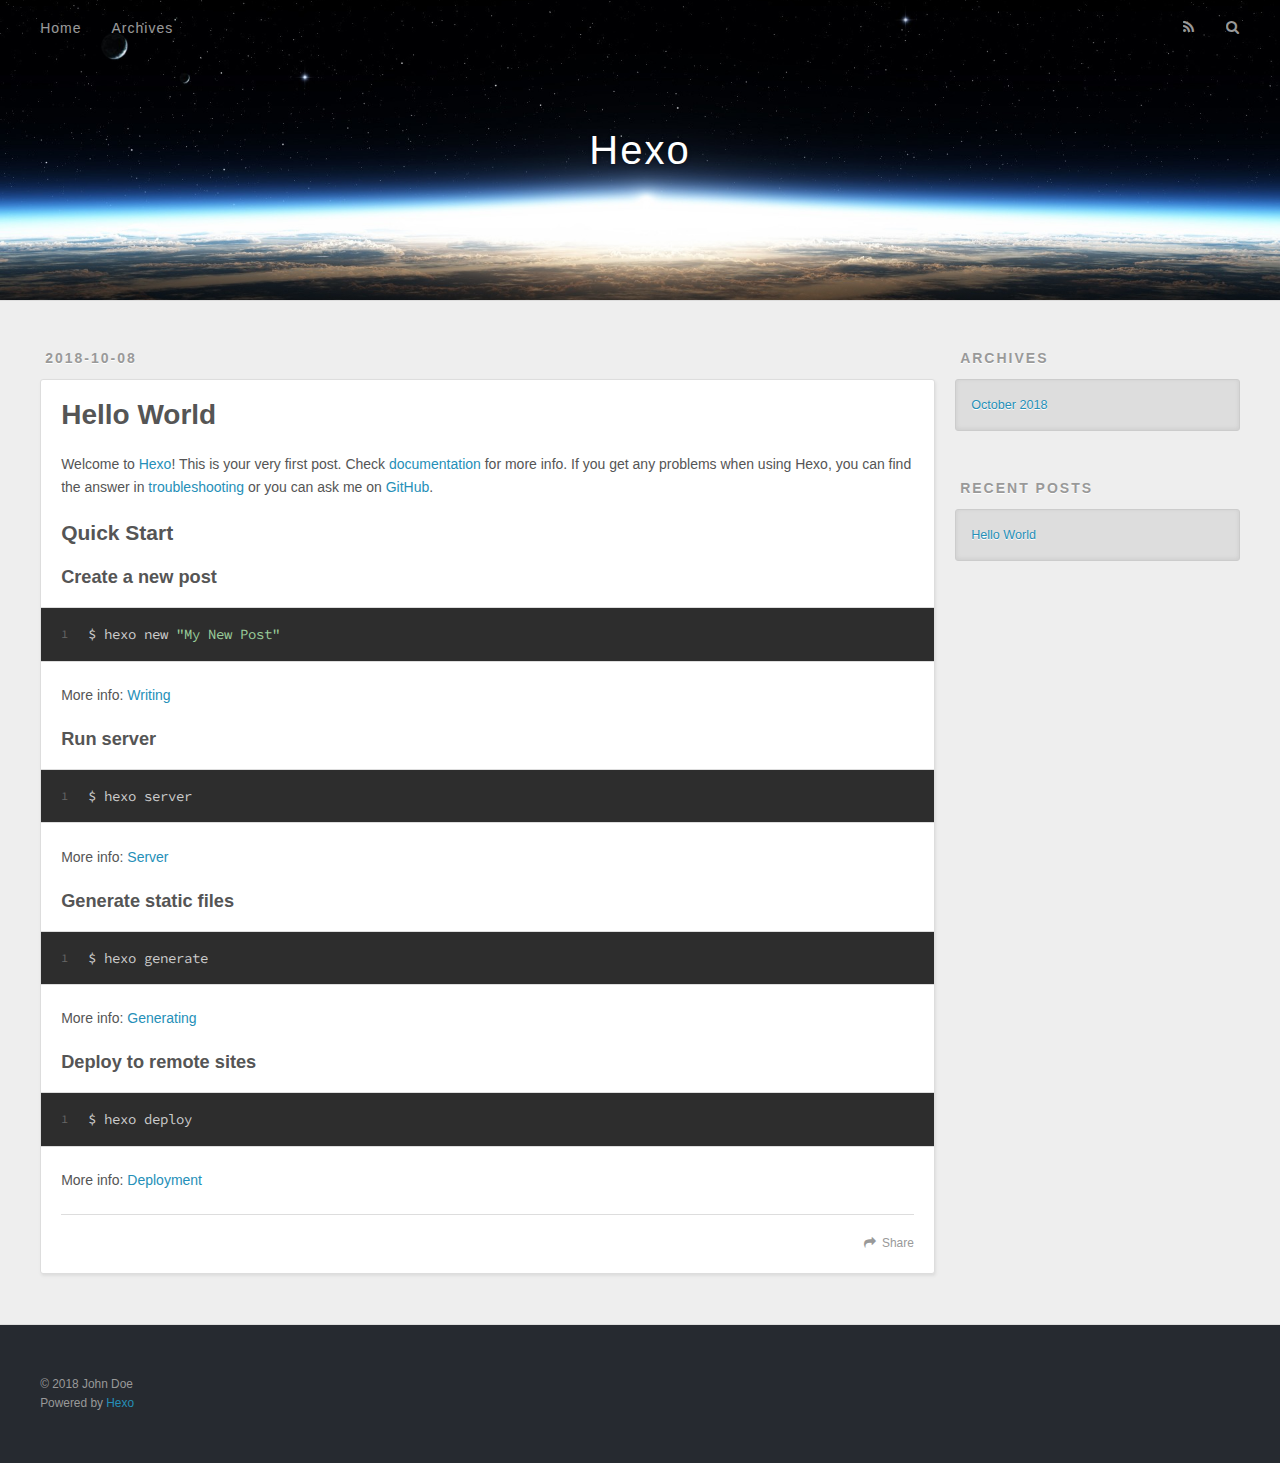
==== index.html @ 928f07ba "Site updated: 2018-10-08 16:13:42" ====
<!DOCTYPE html>
<html>
<head>
  <meta charset="utf-8">
  

  
  <title>Hexo</title>
  <meta name="viewport" content="width=device-width, initial-scale=1, maximum-scale=1">
  <meta property="og:type" content="website">
<meta property="og:title" content="Hexo">
<meta property="og:url" content="http://yoursite.com/index.html">
<meta property="og:site_name" content="Hexo">
<meta property="og:locale" content="default">
<meta name="twitter:card" content="summary">
<meta name="twitter:title" content="Hexo">
  
    <link rel="alternate" href="/atom.xml" title="Hexo" type="application/atom+xml">
  
  
    <link rel="icon" href="/favicon.png">
  
  
    <link href="//fonts.googleapis.com/css?family=Source+Code+Pro" rel="stylesheet" type="text/css">
  
  <link rel="stylesheet" href="/css/style.css">
</head>

<body>
  <div id="container">
    <div id="wrap">
      <header id="header">
  <div id="banner"></div>
  <div id="header-outer" class="outer">
    <div id="header-title" class="inner">
      <h1 id="logo-wrap">
        <a href="/" id="logo">Hexo</a>
      </h1>
      
    </div>
    <div id="header-inner" class="inner">
      <nav id="main-nav">
        <a id="main-nav-toggle" class="nav-icon"></a>
        
          <a class="main-nav-link" href="/">Home</a>
        
          <a class="main-nav-link" href="/archives">Archives</a>
        
      </nav>
      <nav id="sub-nav">
        
          <a id="nav-rss-link" class="nav-icon" href="/atom.xml" title="RSS Feed"></a>
        
        <a id="nav-search-btn" class="nav-icon" title="Search"></a>
      </nav>
      <div id="search-form-wrap">
        <form action="//google.com/search" method="get" accept-charset="UTF-8" class="search-form"><input type="search" name="q" class="search-form-input" placeholder="Search"><button type="submit" class="search-form-submit">&#xF002;</button><input type="hidden" name="sitesearch" value="http://yoursite.com"></form>
      </div>
    </div>
  </div>
</header>
      <div class="outer">
        <section id="main">
  
    <article id="post-hello-world" class="article article-type-post" itemscope itemprop="blogPost">
  <div class="article-meta">
    <a href="/2018/10/08/hello-world/" class="article-date">
  <time datetime="2018-10-08T07:54:54.000Z" itemprop="datePublished">2018-10-08</time>
</a>
    
  </div>
  <div class="article-inner">
    
    
      <header class="article-header">
        
  
    <h1 itemprop="name">
      <a class="article-title" href="/2018/10/08/hello-world/">Hello World</a>
    </h1>
  

      </header>
    
    <div class="article-entry" itemprop="articleBody">
      
        <p>Welcome to <a href="https://hexo.io/" target="_blank" rel="noopener">Hexo</a>! This is your very first post. Check <a href="https://hexo.io/docs/" target="_blank" rel="noopener">documentation</a> for more info. If you get any problems when using Hexo, you can find the answer in <a href="https://hexo.io/docs/troubleshooting.html" target="_blank" rel="noopener">troubleshooting</a> or you can ask me on <a href="https://github.com/hexojs/hexo/issues" target="_blank" rel="noopener">GitHub</a>.</p>
<h2 id="Quick-Start"><a href="#Quick-Start" class="headerlink" title="Quick Start"></a>Quick Start</h2><h3 id="Create-a-new-post"><a href="#Create-a-new-post" class="headerlink" title="Create a new post"></a>Create a new post</h3><figure class="highlight bash"><table><tr><td class="gutter"><pre><span class="line">1</span><br></pre></td><td class="code"><pre><span class="line">$ hexo new <span class="string">"My New Post"</span></span><br></pre></td></tr></table></figure>
<p>More info: <a href="https://hexo.io/docs/writing.html" target="_blank" rel="noopener">Writing</a></p>
<h3 id="Run-server"><a href="#Run-server" class="headerlink" title="Run server"></a>Run server</h3><figure class="highlight bash"><table><tr><td class="gutter"><pre><span class="line">1</span><br></pre></td><td class="code"><pre><span class="line">$ hexo server</span><br></pre></td></tr></table></figure>
<p>More info: <a href="https://hexo.io/docs/server.html" target="_blank" rel="noopener">Server</a></p>
<h3 id="Generate-static-files"><a href="#Generate-static-files" class="headerlink" title="Generate static files"></a>Generate static files</h3><figure class="highlight bash"><table><tr><td class="gutter"><pre><span class="line">1</span><br></pre></td><td class="code"><pre><span class="line">$ hexo generate</span><br></pre></td></tr></table></figure>
<p>More info: <a href="https://hexo.io/docs/generating.html" target="_blank" rel="noopener">Generating</a></p>
<h3 id="Deploy-to-remote-sites"><a href="#Deploy-to-remote-sites" class="headerlink" title="Deploy to remote sites"></a>Deploy to remote sites</h3><figure class="highlight bash"><table><tr><td class="gutter"><pre><span class="line">1</span><br></pre></td><td class="code"><pre><span class="line">$ hexo deploy</span><br></pre></td></tr></table></figure>
<p>More info: <a href="https://hexo.io/docs/deployment.html" target="_blank" rel="noopener">Deployment</a></p>

      
    </div>
    <footer class="article-footer">
      <a data-url="http://yoursite.com/2018/10/08/hello-world/" data-id="cjn00e5ng0000mus6vqtiyqwk" class="article-share-link">Share</a>
      
      
    </footer>
  </div>
  
</article>


  


</section>
        
          <aside id="sidebar">
  
    

  
    

  
    
  
    
  <div class="widget-wrap">
    <h3 class="widget-title">Archives</h3>
    <div class="widget">
      <ul class="archive-list"><li class="archive-list-item"><a class="archive-list-link" href="/archives/2018/10/">October 2018</a></li></ul>
    </div>
  </div>


  
    
  <div class="widget-wrap">
    <h3 class="widget-title">Recent Posts</h3>
    <div class="widget">
      <ul>
        
          <li>
            <a href="/2018/10/08/hello-world/">Hello World</a>
          </li>
        
      </ul>
    </div>
  </div>

  
</aside>
        
      </div>
      <footer id="footer">
  
  <div class="outer">
    <div id="footer-info" class="inner">
      &copy; 2018 John Doe<br>
      Powered by <a href="http://hexo.io/" target="_blank">Hexo</a>
    </div>
  </div>
</footer>
    </div>
    <nav id="mobile-nav">
  
    <a href="/" class="mobile-nav-link">Home</a>
  
    <a href="/archives" class="mobile-nav-link">Archives</a>
  
</nav>
    

<script src="//ajax.googleapis.com/ajax/libs/jquery/2.0.3/jquery.min.js"></script>


  <link rel="stylesheet" href="/fancybox/jquery.fancybox.css">
  <script src="/fancybox/jquery.fancybox.pack.js"></script>


<script src="/js/script.js"></script>



  </div>
</body>
</html>
---- css/style.css ----
body {
  width: 100%;
}
body:before,
body:after {
  content: "";
  display: table;
}
body:after {
  clear: both;
}
html,
body,
div,
span,
applet,
object,
iframe,
h1,
h2,
h3,
h4,
h5,
h6,
p,
blockquote,
pre,
a,
abbr,
acronym,
address,
big,
cite,
code,
del,
dfn,
em,
img,
ins,
kbd,
q,
s,
samp,
small,
strike,
strong,
sub,
sup,
tt,
var,
dl,
dt,
dd,
ol,
ul,
li,
fieldset,
form,
label,
legend,
table,
caption,
tbody,
tfoot,
thead,
tr,
th,
td {
  margin: 0;
  padding: 0;
  border: 0;
  outline: 0;
  font-weight: inherit;
  font-style: inherit;
  font-family: inherit;
  font-size: 100%;
  vertical-align: baseline;
}
body {
  line-height: 1;
  color: #000;
  background: #fff;
}
ol,
ul {
  list-style: none;
}
table {
  border-collapse: separate;
  border-spacing: 0;
  vertical-align: middle;
}
caption,
th,
td {
  text-align: left;
  font-weight: normal;
  vertical-align: middle;
}
a img {
  border: none;
}
input,
button {
  margin: 0;
  padding: 0;
}
input::-moz-focus-inner,
button::-moz-focus-inner {
  border: 0;
  padding: 0;
}
@font-face {
  font-family: FontAwesome;
  font-style: normal;
  font-weight: normal;
  src: url("fonts/fontawesome-webfont.eot?v=#4.0.3");
  src: url("fonts/fontawesome-webfont.eot?#iefix&v=#4.0.3") format("embedded-opentype"), url("fonts/fontawesome-webfont.woff?v=#4.0.3") format("woff"), url("fonts/fontawesome-webfont.ttf?v=#4.0.3") format("truetype"), url("fonts/fontawesome-webfont.svg#fontawesomeregular?v=#4.0.3") format("svg");
}
html,
body,
#container {
  height: 100%;
}
body {
  background: #eee;
  font: 14px -apple-system, BlinkMacSystemFont, "Segoe UI", "Roboto", "Oxygen", "Ubuntu", "Cantarell", "Fira Sans", "Droid Sans", "Helvetica Neue", sans-serif;
  -webkit-text-size-adjust: 100%;
}
.outer {
  max-width: 1220px;
  margin: 0 auto;
  padding: 0 20px;
}
.outer:before,
.outer:after {
  content: "";
  display: table;
}
.outer:after {
  clear: both;
}
.inner {
  display: inline;
  float: left;
  width: 98.33333333333333%;
  margin: 0 0.833333333333333%;
}
.left,
.alignleft {
  float: left;
}
.right,
.alignright {
  float: right;
}
.clear {
  clear: both;
}
#container {
  position: relative;
}
.mobile-nav-on {
  overflow: hidden;
}
#wrap {
  height: 100%;
  width: 100%;
  position: absolute;
  top: 0;
  left: 0;
  -webkit-transition: 0.2s ease-out;
  -moz-transition: 0.2s ease-out;
  -ms-transition: 0.2s ease-out;
  transition: 0.2s ease-out;
  z-index: 1;
  background: #eee;
}
.mobile-nav-on #wrap {
  left: 280px;
}
@media screen and (min-width: 768px) {
  #main {
    display: inline;
    float: left;
    width: 73.33333333333333%;
    margin: 0 0.833333333333333%;
  }
}
.article-date,
.article-category-link,
.archive-year,
.widget-title {
  text-decoration: none;
  text-transform: uppercase;
  letter-spacing: 2px;
  color: #999;
  margin-bottom: 1em;
  margin-left: 5px;
  line-height: 1em;
  text-shadow: 0 1px #fff;
  font-weight: bold;
}
.article-inner,
.archive-article-inner {
  background: #fff;
  -webkit-box-shadow: 1px 2px 3px #ddd;
  box-shadow: 1px 2px 3px #ddd;
  border: 1px solid #ddd;
  border-radius: 3px;
}
.article-entry h1,
.widget h1 {
  font-size: 2em;
}
.article-entry h2,
.widget h2 {
  font-size: 1.5em;
}
.article-entry h3,
.widget h3 {
  font-size: 1.3em;
}
.article-entry h4,
.widget h4 {
  font-size: 1.2em;
}
.article-entry h5,
.widget h5 {
  font-size: 1em;
}
.article-entry h6,
.widget h6 {
  font-size: 1em;
  color: #999;
}
.article-entry hr,
.widget hr {
  border: 1px dashed #ddd;
}
.article-entry strong,
.widget strong {
  font-weight: bold;
}
.article-entry em,
.widget em,
.article-entry cite,
.widget cite {
  font-style: italic;
}
.article-entry sup,
.widget sup,
.article-entry sub,
.widget sub {
  font-size: 0.75em;
  line-height: 0;
  position: relative;
  vertical-align: baseline;
}
.article-entry sup,
.widget sup {
  top: -0.5em;
}
.article-entry sub,
.widget sub {
  bottom: -0.2em;
}
.article-entry small,
.widget small {
  font-size: 0.85em;
}
.article-entry acronym,
.widget acronym,
.article-entry abbr,
.widget abbr {
  border-bottom: 1px dotted;
}
.article-entry ul,
.widget ul,
.article-entry ol,
.widget ol,
.article-entry dl,
.widget dl {
  margin: 0 20px;
  line-height: 1.6em;
}
.article-entry ul ul,
.widget ul ul,
.article-entry ol ul,
.widget ol ul,
.article-entry ul ol,
.widget ul ol,
.article-entry ol ol,
.widget ol ol {
  margin-top: 0;
  margin-bottom: 0;
}
.article-entry ul,
.widget ul {
  list-style: disc;
}
.article-entry ol,
.widget ol {
  list-style: decimal;
}
.article-entry dt,
.widget dt {
  font-weight: bold;
}
#header {
  height: 300px;
  position: relative;
  border-bottom: 1px solid #ddd;
}
#header:before,
#header:after {
  content: "";
  position: absolute;
  left: 0;
  right: 0;
  height: 40px;
}
#header:before {
  top: 0;
  background: -webkit-linear-gradient(rgba(0,0,0,0.2), transparent);
  background: -moz-linear-gradient(rgba(0,0,0,0.2), transparent);
  background: -ms-linear-gradient(rgba(0,0,0,0.2), transparent);
  background: linear-gradient(rgba(0,0,0,0.2), transparent);
}
#header:after {
  bottom: 0;
  background: -webkit-linear-gradient(transparent, rgba(0,0,0,0.2));
  background: -moz-linear-gradient(transparent, rgba(0,0,0,0.2));
  background: -ms-linear-gradient(transparent, rgba(0,0,0,0.2));
  background: linear-gradient(transparent, rgba(0,0,0,0.2));
}
#header-outer {
  height: 100%;
  position: relative;
}
#header-inner {
  position: relative;
  overflow: hidden;
}
#banner {
  position: absolute;
  top: 0;
  left: 0;
  width: 100%;
  height: 100%;
  background: url("images/banner.jpg") center #000;
  -webkit-background-size: cover;
  -moz-background-size: cover;
  background-size: cover;
  z-index: -1;
}
#header-title {
  text-align: center;
  height: 40px;
  position: absolute;
  top: 50%;
  left: 0;
  margin-top: -20px;
}
#logo,
#subtitle {
  text-decoration: none;
  color: #fff;
  font-weight: 300;
  text-shadow: 0 1px 4px rgba(0,0,0,0.3);
}
#logo {
  font-size: 40px;
  line-height: 40px;
  letter-spacing: 2px;
}
#subtitle {
  font-size: 16px;
  line-height: 16px;
  letter-spacing: 1px;
}
#subtitle-wrap {
  margin-top: 16px;
}
#main-nav {
  float: left;
  margin-left: -15px;
}
.nav-icon,
.main-nav-link {
  float: left;
  color: #fff;
  opacity: 0.6;
  text-decoration: none;
  text-shadow: 0 1px rgba(0,0,0,0.2);
  -webkit-transition: opacity 0.2s;
  -moz-transition: opacity 0.2s;
  -ms-transition: opacity 0.2s;
  transition: opacity 0.2s;
  display: block;
  padding: 20px 15px;
}
.nav-icon:hover,
.main-nav-link:hover {
  opacity: 1;
}
.nav-icon {
  font-family: FontAwesome;
  text-align: center;
  font-size: 14px;
  width: 14px;
  height: 14px;
  padding: 20px 15px;
  position: relative;
  cursor: pointer;
}
.main-nav-link {
  font-weight: 300;
  letter-spacing: 1px;
}
@media screen and (max-width: 479px) {
  .main-nav-link {
    display: none;
  }
}
#main-nav-toggle {
  display: none;
}
#main-nav-toggle:before {
  content: "\f0c9";
}
@media screen and (max-width: 479px) {
  #main-nav-toggle {
    display: block;
  }
}
#sub-nav {
  float: right;
  margin-right: -15px;
}
#nav-rss-link:before {
  content: "\f09e";
}
#nav-search-btn:before {
  content: "\f002";
}
#search-form-wrap {
  position: absolute;
  top: 15px;
  width: 150px;
  height: 30px;
  right: -150px;
  opacity: 0;
  -webkit-transition: 0.2s ease-out;
  -moz-transition: 0.2s ease-out;
  -ms-transition: 0.2s ease-out;
  transition: 0.2s ease-out;
}
#search-form-wrap.on {
  opacity: 1;
  right: 0;
}
@media screen and (max-width: 479px) {
  #search-form-wrap {
    width: 100%;
    right: -100%;
  }
}
.search-form {
  position: absolute;
  top: 0;
  left: 0;
  right: 0;
  background: #fff;
  padding: 5px 15px;
  border-radius: 15px;
  -webkit-box-shadow: 0 0 10px rgba(0,0,0,0.3);
  box-shadow: 0 0 10px rgba(0,0,0,0.3);
}
.search-form-input {
  border: none;
  background: none;
  color: #555;
  width: 100%;
  font: 13px -apple-system, BlinkMacSystemFont, "Segoe UI", "Roboto", "Oxygen", "Ubuntu", "Cantarell", "Fira Sans", "Droid Sans", "Helvetica Neue", sans-serif;
  outline: none;
}
.search-form-input::-webkit-search-results-decoration,
.search-form-input::-webkit-search-cancel-button {
  -webkit-appearance: none;
}
.search-form-submit {
  position: absolute;
  top: 50%;
  right: 10px;
  margin-top: -7px;
  font: 13px FontAwesome;
  border: none;
  background: none;
  color: #bbb;
  cursor: pointer;
}
.search-form-submit:hover,
.search-form-submit:focus {
  color: #777;
}
.article {
  margin: 50px 0;
}
.article-inner {
  overflow: hidden;
}
.article-meta:before,
.article-meta:after {
  content: "";
  display: table;
}
.article-meta:after {
  clear: both;
}
.article-date {
  float: left;
}
.article-category {
  float: left;
  line-height: 1em;
  color: #ccc;
  text-shadow: 0 1px #fff;
  margin-left: 8px;
}
.article-category:before {
  content: "\2022";
}
.article-category-link {
  margin: 0 12px 1em;
}
.article-header {
  padding: 20px 20px 0;
}
.article-title {
  text-decoration: none;
  font-size: 2em;
  font-weight: bold;
  color: #555;
  line-height: 1.1em;
  -webkit-transition: color 0.2s;
  -moz-transition: color 0.2s;
  -ms-transition: color 0.2s;
  transition: color 0.2s;
}
a.article-title:hover {
  color: #258fb8;
}
.article-entry {
  color: #555;
  padding: 0 20px;
}
.article-entry:before,
.article-entry:after {
  content: "";
  display: table;
}
.article-entry:after {
  clear: both;
}
.article-entry p,
.article-entry table {
  line-height: 1.6em;
  margin: 1.6em 0;
}
.article-entry h1,
.article-entry h2,
.article-entry h3,
.article-entry h4,
.article-entry h5,
.article-entry h6 {
  font-weight: bold;
}
.article-entry h1,
.article-entry h2,
.article-entry h3,
.article-entry h4,
.article-entry h5,
.article-entry h6 {
  line-height: 1.1em;
  margin: 1.1em 0;
}
.article-entry a {
  color: #258fb8;
  text-decoration: none;
}
.article-entry a:hover {
  text-decoration: underline;
}
.article-entry ul,
.article-entry ol,
.article-entry dl {
  margin-top: 1.6em;
  margin-bottom: 1.6em;
}
.article-entry img,
.article-entry video {
  max-width: 100%;
  height: auto;
  display: block;
  margin: auto;
}
.article-entry iframe {
  border: none;
}
.article-entry table {
  width: 100%;
  border-collapse: collapse;
  border-spacing: 0;
}
.article-entry th {
  font-weight: bold;
  border-bottom: 3px solid #ddd;
  padding-bottom: 0.5em;
}
.article-entry td {
  border-bottom: 1px solid #ddd;
  padding: 10px 0;
}
.article-entry blockquote {
  font-family: Georgia, "Times New Roman", serif;
  font-size: 1.4em;
  margin: 1.6em 20px;
  text-align: center;
}
.article-entry blockquote footer {
  font-size: 14px;
  margin: 1.6em 0;
  font-family: -apple-system, BlinkMacSystemFont, "Segoe UI", "Roboto", "Oxygen", "Ubuntu", "Cantarell", "Fira Sans", "Droid Sans", "Helvetica Neue", sans-serif;
}
.article-entry blockquote footer cite:before {
  content: "—";
  padding: 0 0.5em;
}
.article-entry .pullquote {
  text-align: left;
  width: 45%;
  margin: 0;
}
.article-entry .pullquote.left {
  margin-left: 0.5em;
  margin-right: 1em;
}
.article-entry .pullquote.right {
  margin-right: 0.5em;
  margin-left: 1em;
}
.article-entry .caption {
  color: #999;
  display: block;
  font-size: 0.9em;
  margin-top: 0.5em;
  position: relative;
  text-align: center;
}
.article-entry .video-container {
  position: relative;
  padding-top: 56.25%;
  height: 0;
  overflow: hidden;
}
.article-entry .video-container iframe,
.article-entry .video-container object,
.article-entry .video-container embed {
  position: absolute;
  top: 0;
  left: 0;
  width: 100%;
  height: 100%;
  margin-top: 0;
}
.article-more-link a {
  display: inline-block;
  line-height: 1em;
  padding: 6px 15px;
  border-radius: 15px;
  background: #eee;
  color: #999;
  text-shadow: 0 1px #fff;
  text-decoration: none;
}
.article-more-link a:hover {
  background: #258fb8;
  color: #fff;
  text-decoration: none;
  text-shadow: 0 1px #1e7293;
}
.article-footer {
  font-size: 0.85em;
  line-height: 1.6em;
  border-top: 1px solid #ddd;
  padding-top: 1.6em;
  margin: 0 20px 20px;
}
.article-footer:before,
.article-footer:after {
  content: "";
  display: table;
}
.article-footer:after {
  clear: both;
}
.article-footer a {
  color: #999;
  text-decoration: none;
}
.article-footer a:hover {
  color: #555;
}
.article-tag-list-item {
  float: left;
  margin-right: 10px;
}
.article-tag-list-link:before {
  content: "#";
}
.article-comment-link {
  float: right;
}
.article-comment-link:before {
  content: "\f075";
  font-family: FontAwesome;
  padding-right: 8px;
}
.article-share-link {
  cursor: pointer;
  float: right;
  margin-left: 20px;
}
.article-share-link:before {
  content: "\f064";
  font-family: FontAwesome;
  padding-right: 6px;
}
#article-nav {
  position: relative;
}
#article-nav:before,
#article-nav:after {
  content: "";
  display: table;
}
#article-nav:after {
  clear: both;
}
@media screen and (min-width: 768px) {
  #article-nav {
    margin: 50px 0;
  }
  #article-nav:before {
    width: 8px;
    height: 8px;
    position: absolute;
    top: 50%;
    left: 50%;
    margin-top: -4px;
    margin-left: -4px;
    content: "";
    border-radius: 50%;
    background: #ddd;
    -webkit-box-shadow: 0 1px 2px #fff;
    box-shadow: 0 1px 2px #fff;
  }
}
.article-nav-link-wrap {
  text-decoration: none;
  text-shadow: 0 1px #fff;
  color: #999;
  -webkit-box-sizing: border-box;
  -moz-box-sizing: border-box;
  box-sizing: border-box;
  margin-top: 50px;
  text-align: center;
  display: block;
}
.article-nav-link-wrap:hover {
  color: #555;
}
@media screen and (min-width: 768px) {
  .article-nav-link-wrap {
    width: 50%;
    margin-top: 0;
  }
}
@media screen and (min-width: 768px) {
  #article-nav-newer {
    float: left;
    text-align: right;
    padding-right: 20px;
  }
}
@media screen and (min-width: 768px) {
  #article-nav-older {
    float: right;
    text-align: left;
    padding-left: 20px;
  }
}
.article-nav-caption {
  text-transform: uppercase;
  letter-spacing: 2px;
  color: #ddd;
  line-height: 1em;
  font-weight: bold;
}
#article-nav-newer .article-nav-caption {
  margin-right: -2px;
}
.article-nav-title {
  font-size: 0.85em;
  line-height: 1.6em;
  margin-top: 0.5em;
}
.article-share-box {
  position: absolute;
  display: none;
  background: #fff;
  -webkit-box-shadow: 1px 2px 10px rgba(0,0,0,0.2);
  box-shadow: 1px 2px 10px rgba(0,0,0,0.2);
  border-radius: 3px;
  margin-left: -145px;
  overflow: hidden;
  z-index: 1;
}
.article-share-box.on {
  display: block;
}
.article-share-input {
  width: 100%;
  background: none;
  -webkit-box-sizing: border-box;
  -moz-box-sizing: border-box;
  box-sizing: border-box;
  font: 14px -apple-system, BlinkMacSystemFont, "Segoe UI", "Roboto", "Oxygen", "Ubuntu", "Cantarell", "Fira Sans", "Droid Sans", "Helvetica Neue", sans-serif;
  padding: 0 15px;
  color: #555;
  outline: none;
  border: 1px solid #ddd;
  border-radius: 3px 3px 0 0;
  height: 36px;
  line-height: 36px;
}
.article-share-links {
  background: #eee;
}
.article-share-links:before,
.article-share-links:after {
  content: "";
  display: table;
}
.article-share-links:after {
  clear: both;
}
.article-share-twitter,
.article-share-facebook,
.article-share-pinterest,
.article-share-google {
  width: 50px;
  height: 36px;
  display: block;
  float: left;
  position: relative;
  color: #999;
  text-shadow: 0 1px #fff;
}
.article-share-twitter:before,
.article-share-facebook:before,
.article-share-pinterest:before,
.article-share-google:before {
  font-size: 20px;
  font-family: FontAwesome;
  width: 20px;
  height: 20px;
  position: absolute;
  top: 50%;
  left: 50%;
  margin-top: -10px;
  margin-left: -10px;
  text-align: center;
}
.article-share-twitter:hover,
.article-share-facebook:hover,
.article-share-pinterest:hover,
.article-share-google:hover {
  color: #fff;
}
.article-share-twitter:before {
  content: "\f099";
}
.article-share-twitter:hover {
  background: #00aced;
  text-shadow: 0 1px #008abe;
}
.article-share-facebook:before {
  content: "\f09a";
}
.article-share-facebook:hover {
  background: #3b5998;
  text-shadow: 0 1px #2f477a;
}
.article-share-pinterest:before {
  content: "\f0d2";
}
.article-share-pinterest:hover {
  background: #cb2027;
  text-shadow: 0 1px #a21a1f;
}
.article-share-google:before {
  content: "\f0d5";
}
.article-share-google:hover {
  background: #dd4b39;
  text-shadow: 0 1px #be3221;
}
.article-gallery {
  background: #000;
  position: relative;
}
.article-gallery-photos {
  position: relative;
  overflow: hidden;
}
.article-gallery-img {
  display: none;
  max-width: 100%;
}
.article-gallery-img:first-child {
  display: block;
}
.article-gallery-img.loaded {
  position: absolute;
  display: block;
}
.article-gallery-img img {
  display: block;
  max-width: 100%;
  margin: 0 auto;
}
#comments {
  background: #fff;
  -webkit-box-shadow: 1px 2px 3px #ddd;
  box-shadow: 1px 2px 3px #ddd;
  padding: 20px;
  border: 1px solid #ddd;
  border-radius: 3px;
  margin: 50px 0;
}
#comments a {
  color: #258fb8;
}
.archives-wrap {
  margin: 50px 0;
}
.archives:before,
.archives:after {
  content: "";
  display: table;
}
.archives:after {
  clear: both;
}
.archive-year-wrap {
  margin-bottom: 1em;
}
.archives {
  -webkit-column-gap: 10px;
  -moz-column-gap: 10px;
  column-gap: 10px;
}
@media screen and (min-width: 480px) and (max-width: 767px) {
  .archives {
    -webkit-column-count: 2;
    -moz-column-count: 2;
    column-count: 2;
  }
}
@media screen and (min-width: 768px) {
  .archives {
    -webkit-column-count: 3;
    -moz-column-count: 3;
    column-count: 3;
  }
}
.archive-article {
  -webkit-column-break-inside: avoid;
  page-break-inside: avoid;
  overflow: hidden;
  break-inside: avoid-column;
}
.archive-article-inner {
  padding: 10px;
  margin-bottom: 15px;
}
.archive-article-title {
  text-decoration: none;
  font-weight: bold;
  color: #555;
  -webkit-transition: color 0.2s;
  -moz-transition: color 0.2s;
  -ms-transition: color 0.2s;
  transition: color 0.2s;
  line-height: 1.6em;
}
.archive-article-title:hover {
  color: #258fb8;
}
.archive-article-footer {
  margin-top: 1em;
}
.archive-article-date {
  color: #999;
  text-decoration: none;
  font-size: 0.85em;
  line-height: 1em;
  margin-bottom: 0.5em;
  display: block;
}
#page-nav {
  margin: 50px auto;
  background: #fff;
  -webkit-box-shadow: 1px 2px 3px #ddd;
  box-shadow: 1px 2px 3px #ddd;
  border: 1px solid #ddd;
  border-radius: 3px;
  text-align: center;
  color: #999;
  overflow: hidden;
}
#page-nav:before,
#page-nav:after {
  content: "";
  display: table;
}
#page-nav:after {
  clear: both;
}
#page-nav a,
#page-nav span {
  padding: 10px 20px;
  line-height: 1;
  height: 2ex;
}
#page-nav a {
  color: #999;
  text-decoration: none;
}
#page-nav a:hover {
  background: #999;
  color: #fff;
}
#page-nav .prev {
  float: left;
}
#page-nav .next {
  float: right;
}
#page-nav .page-number {
  display: inline-block;
}
@media screen and (max-width: 479px) {
  #page-nav .page-number {
    display: none;
  }
}
#page-nav .current {
  color: #555;
  font-weight: bold;
}
#page-nav .space {
  color: #ddd;
}
#footer {
  background: #262a30;
  padding: 50px 0;
  border-top: 1px solid #ddd;
  color: #999;
}
#footer a {
  color: #258fb8;
  text-decoration: none;
}
#footer a:hover {
  text-decoration: underline;
}
#footer-info {
  line-height: 1.6em;
  font-size: 0.85em;
}
.article-entry pre,
.article-entry .highlight {
  background: #2d2d2d;
  margin: 0 -20px;
  padding: 15px 20px;
  border-style: solid;
  border-color: #ddd;
  border-width: 1px 0;
  overflow: auto;
  color: #ccc;
  line-height: 22.400000000000002px;
}
.article-entry .highlight .gutter pre,
.article-entry .gist .gist-file .gist-data .line-numbers {
  color: #666;
  font-size: 0.85em;
}
.article-entry pre,
.article-entry code {
  font-family: "Source Code Pro", Consolas, Monaco, Menlo, Consolas, monospace;
}
.article-entry code {
  background: #eee;
  text-shadow: 0 1px #fff;
  padding: 0 0.3em;
}
.article-entry pre code {
  background: none;
  text-shadow: none;
  padding: 0;
}
.article-entry .highlight pre {
  border: none;
  margin: 0;
  padding: 0;
}
.article-entry .highlight table {
  margin: 0;
  width: auto;
}
.article-entry .highlight td {
  border: none;
  padding: 0;
}
.article-entry .highlight figcaption {
  font-size: 0.85em;
  color: #999;
  line-height: 1em;
  margin-bottom: 1em;
}
.article-entry .highlight figcaption:before,
.article-entry .highlight figcaption:after {
  content: "";
  display: table;
}
.article-entry .highlight figcaption:after {
  clear: both;
}
.article-entry .highlight figcaption a {
  float: right;
}
.article-entry .highlight .gutter pre {
  text-align: right;
  padding-right: 20px;
}
.article-entry .highlight .line {
  height: 22.400000000000002px;
}
.article-entry .highlight .line.marked {
  background: #515151;
}
.article-entry .gist {
  margin: 0 -20px;
  border-style: solid;
  border-color: #ddd;
  border-width: 1px 0;
  background: #2d2d2d;
  padding: 15px 20px 15px 0;
}
.article-entry .gist .gist-file {
  border: none;
  font-family: "Source Code Pro", Consolas, Monaco, Menlo, Consolas, monospace;
  margin: 0;
}
.article-entry .gist .gist-file .gist-data {
  background: none;
  border: none;
}
.article-entry .gist .gist-file .gist-data .line-numbers {
  background: none;
  border: none;
  padding: 0 20px 0 0;
}
.article-entry .gist .gist-file .gist-data .line-data {
  padding: 0 !important;
}
.article-entry .gist .gist-file .highlight {
  margin: 0;
  padding: 0;
  border: none;
}
.article-entry .gist .gist-file .gist-meta {
  background: #2d2d2d;
  color: #999;
  font: 0.85em -apple-system, BlinkMacSystemFont, "Segoe UI", "Roboto", "Oxygen", "Ubuntu", "Cantarell", "Fira Sans", "Droid Sans", "Helvetica Neue", sans-serif;
  text-shadow: 0 0;
  padding: 0;
  margin-top: 1em;
  margin-left: 20px;
}
.article-entry .gist .gist-file .gist-meta a {
  color: #258fb8;
  font-weight: normal;
}
.article-entry .gist .gist-file .gist-meta a:hover {
  text-decoration: underline;
}
pre .comment,
pre .title {
  color: #999;
}
pre .variable,
pre .attribute,
pre .tag,
pre .regexp,
pre .ruby .constant,
pre .xml .tag .title,
pre .xml .pi,
pre .xml .doctype,
pre .html .doctype,
pre .css .id,
pre .css .class,
pre .css .pseudo {
  color: #f2777a;
}
pre .number,
pre .preprocessor,
pre .built_in,
pre .literal,
pre .params,
pre .constant {
  color: #f99157;
}
pre .class,
pre .ruby .class .title,
pre .css .rules .attribute {
  color: #9c9;
}
pre .string,
pre .value,
pre .inheritance,
pre .header,
pre .ruby .symbol,
pre .xml .cdata {
  color: #9c9;
}
pre .css .hexcolor {
  color: #6cc;
}
pre .function,
pre .python .decorator,
pre .python .title,
pre .ruby .function .title,
pre .ruby .title .keyword,
pre .perl .sub,
pre .javascript .title,
pre .coffeescript .title {
  color: #69c;
}
pre .keyword,
pre .javascript .function {
  color: #c9c;
}
@media screen and (max-width: 479px) {
  #mobile-nav {
    position: absolute;
    top: 0;
    left: 0;
    width: 280px;
    height: 100%;
    background: #191919;
    border-right: 1px solid #fff;
  }
}
@media screen and (max-width: 479px) {
  .mobile-nav-link {
    display: block;
    color: #999;
    text-decoration: none;
    padding: 15px 20px;
    font-weight: bold;
  }
  .mobile-nav-link:hover {
    color: #fff;
  }
}
@media screen and (min-width: 768px) {
  #sidebar {
    display: inline;
    float: left;
    width: 23.333333333333332%;
    margin: 0 0.833333333333333%;
  }
}
.widget-wrap {
  margin: 50px 0;
}
.widget {
  color: #777;
  text-shadow: 0 1px #fff;
  background: #ddd;
  -webkit-box-shadow: 0 -1px 4px #ccc inset;
  box-shadow: 0 -1px 4px #ccc inset;
  border: 1px solid #ccc;
  padding: 15px;
  border-radius: 3px;
}
.widget a {
  color: #258fb8;
  text-decoration: none;
}
.widget a:hover {
  text-decoration: underline;
}
.widget ul ul,
.widget ol ul,
.widget dl ul,
.widget ul ol,
.widget ol ol,
.widget dl ol,
.widget ul dl,
.widget ol dl,
.widget dl dl {
  margin-left: 15px;
  list-style: disc;
}
.widget {
  line-height: 1.6em;
  word-wrap: break-word;
  font-size: 0.9em;
}
.widget ul,
.widget ol {
  list-style: none;
  margin: 0;
}
.widget ul ul,
.widget ol ul,
.widget ul ol,
.widget ol ol {
  margin: 0 20px;
}
.widget ul ul,
.widget ol ul {
  list-style: disc;
}
.widget ul ol,
.widget ol ol {
  list-style: decimal;
}
.category-list-count,
.tag-list-count,
.archive-list-count {
  padding-left: 5px;
  color: #999;
  font-size: 0.85em;
}
.category-list-count:before,
.tag-list-count:before,
.archive-list-count:before {
  content: "(";
}
.category-list-count:after,
.tag-list-count:after,
.archive-list-count:after {
  content: ")";
}
.tagcloud a {
  margin-right: 5px;
  display: inline-block;
}
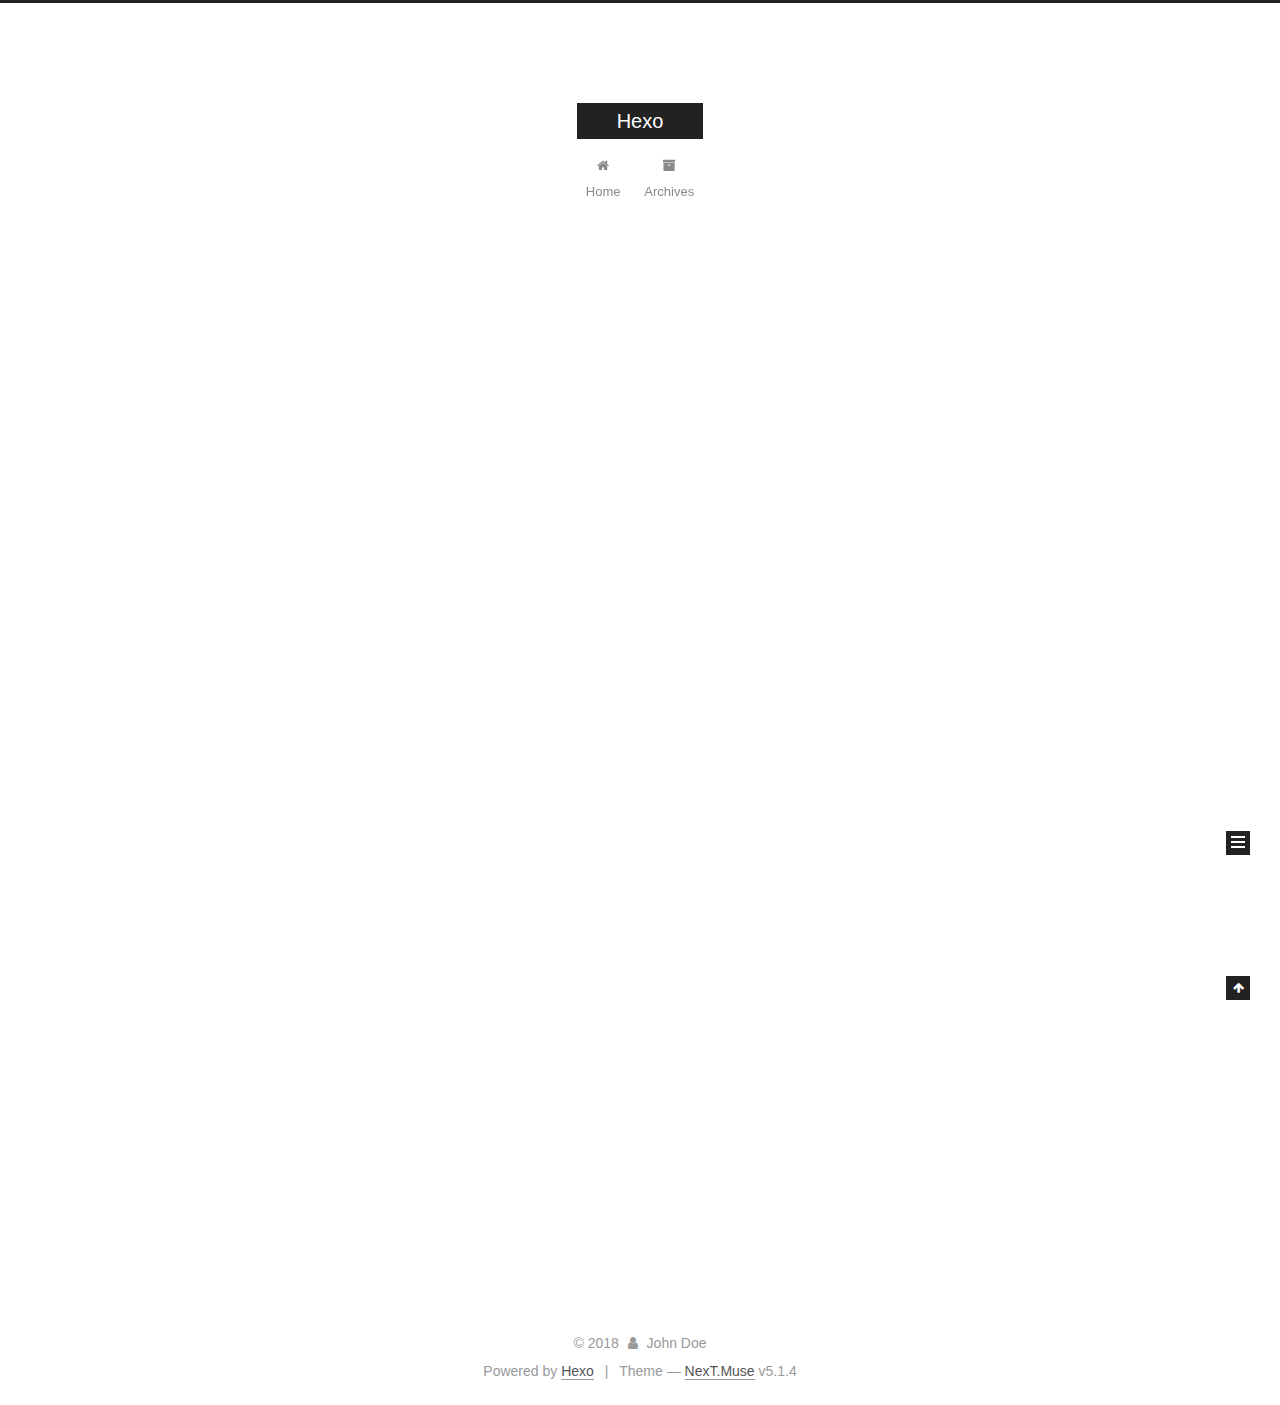
==== commit 80d8b4a8: "Site updated: 2018-10-08 16:25:56" ====
--- a/index.html
+++ b/index.html
@@ -1,90 +1,306 @@
 <!DOCTYPE html>
-<html>
+
+
+
+  
+
+
+<html class="theme-next muse use-motion" lang="">
 <head>
-  <meta charset="utf-8">
-  
-
-  
-  <title>Hexo</title>
-  <meta name="viewport" content="width=device-width, initial-scale=1, maximum-scale=1">
-  <meta property="og:type" content="website">
+  <meta charset="UTF-8"/>
+<meta http-equiv="X-UA-Compatible" content="IE=edge" />
+<meta name="viewport" content="width=device-width, initial-scale=1, maximum-scale=1"/>
+<meta name="theme-color" content="#222">
+
+
+
+
+
+
+
+
+
+<meta http-equiv="Cache-Control" content="no-transform" />
+<meta http-equiv="Cache-Control" content="no-siteapp" />
+
+
+
+
+
+
+
+
+
+
+
+
+
+
+
+
+  
+  
+  <link href="/lib/fancybox/source/jquery.fancybox.css?v=2.1.5" rel="stylesheet" type="text/css" />
+
+
+
+
+
+
+
+<link href="/lib/font-awesome/css/font-awesome.min.css?v=4.6.2" rel="stylesheet" type="text/css" />
+
+<link href="/css/main.css?v=5.1.4" rel="stylesheet" type="text/css" />
+
+
+  <link rel="apple-touch-icon" sizes="180x180" href="/images/apple-touch-icon-next.png?v=5.1.4">
+
+
+  <link rel="icon" type="image/png" sizes="32x32" href="/images/favicon-32x32-next.png?v=5.1.4">
+
+
+  <link rel="icon" type="image/png" sizes="16x16" href="/images/favicon-16x16-next.png?v=5.1.4">
+
+
+  <link rel="mask-icon" href="/images/logo.svg?v=5.1.4" color="#222">
+
+
+
+
+
+  <meta name="keywords" content="Hexo, NexT" />
+
+
+
+
+
+
+
+
+
+
+<meta property="og:type" content="website">
 <meta property="og:title" content="Hexo">
 <meta property="og:url" content="http://yoursite.com/index.html">
 <meta property="og:site_name" content="Hexo">
 <meta property="og:locale" content="default">
 <meta name="twitter:card" content="summary">
 <meta name="twitter:title" content="Hexo">
-  
-    <link rel="alternate" href="/atom.xml" title="Hexo" type="application/atom+xml">
-  
-  
-    <link rel="icon" href="/favicon.png">
-  
-  
-    <link href="//fonts.googleapis.com/css?family=Source+Code+Pro" rel="stylesheet" type="text/css">
-  
-  <link rel="stylesheet" href="/css/style.css">
+
+
+
+<script type="text/javascript" id="hexo.configurations">
+  var NexT = window.NexT || {};
+  var CONFIG = {
+    root: '/',
+    scheme: 'Muse',
+    version: '5.1.4',
+    sidebar: {"position":"left","display":"post","offset":12,"b2t":false,"scrollpercent":false,"onmobile":false},
+    fancybox: true,
+    tabs: true,
+    motion: {"enable":true,"async":false,"transition":{"post_block":"fadeIn","post_header":"slideDownIn","post_body":"slideDownIn","coll_header":"slideLeftIn","sidebar":"slideUpIn"}},
+    duoshuo: {
+      userId: '0',
+      author: 'Author'
+    },
+    algolia: {
+      applicationID: '',
+      apiKey: '',
+      indexName: '',
+      hits: {"per_page":10},
+      labels: {"input_placeholder":"Search for Posts","hits_empty":"We didn't find any results for the search: ${query}","hits_stats":"${hits} results found in ${time} ms"}
+    }
+  };
+</script>
+
+
+
+  <link rel="canonical" href="http://yoursite.com/"/>
+
+
+
+
+
+  <title>Hexo</title>
+  
+
+
+
+
+
+
+
+
 </head>
 
-<body>
-  <div id="container">
-    <div id="wrap">
-      <header id="header">
-  <div id="banner"></div>
-  <div id="header-outer" class="outer">
-    <div id="header-title" class="inner">
-      <h1 id="logo-wrap">
-        <a href="/" id="logo">Hexo</a>
-      </h1>
-      
+<body itemscope itemtype="http://schema.org/WebPage" lang="default">
+
+  
+  
+    
+  
+
+  <div class="container sidebar-position-left 
+  page-home">
+    <div class="headband"></div>
+
+    <header id="header" class="header" itemscope itemtype="http://schema.org/WPHeader">
+      <div class="header-inner"><div class="site-brand-wrapper">
+  <div class="site-meta ">
+    
+
+    <div class="custom-logo-site-title">
+      <a href="/"  class="brand" rel="start">
+        <span class="logo-line-before"><i></i></span>
+        <span class="site-title">Hexo</span>
+        <span class="logo-line-after"><i></i></span>
+      </a>
     </div>
-    <div id="header-inner" class="inner">
-      <nav id="main-nav">
-        <a id="main-nav-toggle" class="nav-icon"></a>
-        
-          <a class="main-nav-link" href="/">Home</a>
-        
-          <a class="main-nav-link" href="/archives">Archives</a>
-        
-      </nav>
-      <nav id="sub-nav">
-        
-          <a id="nav-rss-link" class="nav-icon" href="/atom.xml" title="RSS Feed"></a>
-        
-        <a id="nav-search-btn" class="nav-icon" title="Search"></a>
-      </nav>
-      <div id="search-form-wrap">
-        <form action="//google.com/search" method="get" accept-charset="UTF-8" class="search-form"><input type="search" name="q" class="search-form-input" placeholder="Search"><button type="submit" class="search-form-submit">&#xF002;</button><input type="hidden" name="sitesearch" value="http://yoursite.com"></form>
-      </div>
-    </div>
+      
+        <p class="site-subtitle"></p>
+      
   </div>
-</header>
-      <div class="outer">
-        <section id="main">
-  
-    <article id="post-hello-world" class="article article-type-post" itemscope itemprop="blogPost">
-  <div class="article-meta">
-    <a href="/2018/10/08/hello-world/" class="article-date">
-  <time datetime="2018-10-08T07:54:54.000Z" itemprop="datePublished">2018-10-08</time>
-</a>
-    
+
+  <div class="site-nav-toggle">
+    <button>
+      <span class="btn-bar"></span>
+      <span class="btn-bar"></span>
+      <span class="btn-bar"></span>
+    </button>
   </div>
-  <div class="article-inner">
-    
-    
-      <header class="article-header">
-        
-  
-    <h1 itemprop="name">
-      <a class="article-title" href="/2018/10/08/hello-world/">Hello World</a>
-    </h1>
-  
-
+</div>
+
+<nav class="site-nav">
+  
+
+  
+    <ul id="menu" class="menu">
+      
+        
+        <li class="menu-item menu-item-home">
+          <a href="/" rel="section">
+            
+              <i class="menu-item-icon fa fa-fw fa-home"></i> <br />
+            
+            Home
+          </a>
+        </li>
+      
+        
+        <li class="menu-item menu-item-archives">
+          <a href="/archives/" rel="section">
+            
+              <i class="menu-item-icon fa fa-fw fa-archive"></i> <br />
+            
+            Archives
+          </a>
+        </li>
+      
+
+      
+    </ul>
+  
+
+  
+</nav>
+
+
+
+ </div>
+    </header>
+
+    <main id="main" class="main">
+      <div class="main-inner">
+        <div class="content-wrap">
+          <div id="content" class="content">
+            
+  <section id="posts" class="posts-expand">
+    
+      
+
+  
+
+  
+  
+  
+
+  <article class="post post-type-normal" itemscope itemtype="http://schema.org/Article">
+  
+  
+  
+  <div class="post-block">
+    <link itemprop="mainEntityOfPage" href="http://yoursite.com/2018/10/08/hello-world/">
+
+    <span hidden itemprop="author" itemscope itemtype="http://schema.org/Person">
+      <meta itemprop="name" content="John Doe">
+      <meta itemprop="description" content="">
+      <meta itemprop="image" content="/images/avatar.gif">
+    </span>
+
+    <span hidden itemprop="publisher" itemscope itemtype="http://schema.org/Organization">
+      <meta itemprop="name" content="Hexo">
+    </span>
+
+    
+      <header class="post-header">
+
+        
+        
+          <h1 class="post-title" itemprop="name headline">
+                
+                <a class="post-title-link" href="/2018/10/08/hello-world/" itemprop="url">Hello World</a></h1>
+        
+
+        <div class="post-meta">
+          <span class="post-time">
+            
+              <span class="post-meta-item-icon">
+                <i class="fa fa-calendar-o"></i>
+              </span>
+              
+                <span class="post-meta-item-text">Posted on</span>
+              
+              <time title="Post created" itemprop="dateCreated datePublished" datetime="2018-10-08T15:54:54+08:00">
+                2018-10-08
+              </time>
+            
+
+            
+
+            
+          </span>
+
+          
+
+          
+            
+          
+
+          
+          
+
+          
+
+          
+
+          
+
+        </div>
       </header>
     
-    <div class="article-entry" itemprop="articleBody">
-      
-        <p>Welcome to <a href="https://hexo.io/" target="_blank" rel="noopener">Hexo</a>! This is your very first post. Check <a href="https://hexo.io/docs/" target="_blank" rel="noopener">documentation</a> for more info. If you get any problems when using Hexo, you can find the answer in <a href="https://hexo.io/docs/troubleshooting.html" target="_blank" rel="noopener">troubleshooting</a> or you can ask me on <a href="https://github.com/hexojs/hexo/issues" target="_blank" rel="noopener">GitHub</a>.</p>
+
+    
+    
+    
+    <div class="post-body" itemprop="articleBody">
+
+      
+      
+
+      
+        
+          
+            <p>Welcome to <a href="https://hexo.io/" target="_blank" rel="noopener">Hexo</a>! This is your very first post. Check <a href="https://hexo.io/docs/" target="_blank" rel="noopener">documentation</a> for more info. If you get any problems when using Hexo, you can find the answer in <a href="https://hexo.io/docs/troubleshooting.html" target="_blank" rel="noopener">troubleshooting</a> or you can ask me on <a href="https://github.com/hexojs/hexo/issues" target="_blank" rel="noopener">GitHub</a>.</p>
 <h2 id="Quick-Start"><a href="#Quick-Start" class="headerlink" title="Quick Start"></a>Quick Start</h2><h3 id="Create-a-new-post"><a href="#Create-a-new-post" class="headerlink" title="Create a new post"></a>Create a new post</h3><figure class="highlight bash"><table><tr><td class="gutter"><pre><span class="line">1</span><br></pre></td><td class="code"><pre><span class="line">$ hexo new <span class="string">"My New Post"</span></span><br></pre></td></tr></table></figure>
 <p>More info: <a href="https://hexo.io/docs/writing.html" target="_blank" rel="noopener">Writing</a></p>
 <h3 id="Run-server"><a href="#Run-server" class="headerlink" title="Run server"></a>Run server</h3><figure class="highlight bash"><table><tr><td class="gutter"><pre><span class="line">1</span><br></pre></td><td class="code"><pre><span class="line">$ hexo server</span><br></pre></td></tr></table></figure>
@@ -94,91 +310,307 @@
 <h3 id="Deploy-to-remote-sites"><a href="#Deploy-to-remote-sites" class="headerlink" title="Deploy to remote sites"></a>Deploy to remote sites</h3><figure class="highlight bash"><table><tr><td class="gutter"><pre><span class="line">1</span><br></pre></td><td class="code"><pre><span class="line">$ hexo deploy</span><br></pre></td></tr></table></figure>
 <p>More info: <a href="https://hexo.io/docs/deployment.html" target="_blank" rel="noopener">Deployment</a></p>
 
+          
+        
       
     </div>
-    <footer class="article-footer">
-      <a data-url="http://yoursite.com/2018/10/08/hello-world/" data-id="cjn00e5ng0000mus6vqtiyqwk" class="article-share-link">Share</a>
-      
+    
+    
+    
+
+    
+
+    
+
+    
+
+    <footer class="post-footer">
+      
+
+      
+
+      
+
+      
+      
+        <div class="post-eof"></div>
       
     </footer>
   </div>
   
-</article>
-
-
-  
-
-
-</section>
-        
-          <aside id="sidebar">
-  
-    
-
-  
-    
-
-  
-    
-  
-    
-  <div class="widget-wrap">
-    <h3 class="widget-title">Archives</h3>
-    <div class="widget">
-      <ul class="archive-list"><li class="archive-list-item"><a class="archive-list-link" href="/archives/2018/10/">October 2018</a></li></ul>
+  
+  
+  </article>
+
+
+    
+  </section>
+
+  
+
+
+          </div>
+          
+
+
+          
+
+        </div>
+        
+          
+  
+  <div class="sidebar-toggle">
+    <div class="sidebar-toggle-line-wrap">
+      <span class="sidebar-toggle-line sidebar-toggle-line-first"></span>
+      <span class="sidebar-toggle-line sidebar-toggle-line-middle"></span>
+      <span class="sidebar-toggle-line sidebar-toggle-line-last"></span>
     </div>
   </div>
 
-
-  
-    
-  <div class="widget-wrap">
-    <h3 class="widget-title">Recent Posts</h3>
-    <div class="widget">
-      <ul>
-        
-          <li>
-            <a href="/2018/10/08/hello-world/">Hello World</a>
-          </li>
-        
-      </ul>
+  <aside id="sidebar" class="sidebar">
+    
+    <div class="sidebar-inner">
+
+      
+
+      
+
+      <section class="site-overview-wrap sidebar-panel sidebar-panel-active">
+        <div class="site-overview">
+          <div class="site-author motion-element" itemprop="author" itemscope itemtype="http://schema.org/Person">
+            
+              <p class="site-author-name" itemprop="name">John Doe</p>
+              <p class="site-description motion-element" itemprop="description"></p>
+          </div>
+
+          <nav class="site-state motion-element">
+
+            
+              <div class="site-state-item site-state-posts">
+              
+                <a href="/archives/">
+              
+                  <span class="site-state-item-count">1</span>
+                  <span class="site-state-item-name">posts</span>
+                </a>
+              </div>
+            
+
+            
+
+            
+
+          </nav>
+
+          
+
+          
+
+          
+          
+
+          
+          
+
+          
+
+        </div>
+      </section>
+
+      
+
+      
+
     </div>
+  </aside>
+
+
+        
+      </div>
+    </main>
+
+    <footer id="footer" class="footer">
+      <div class="footer-inner">
+        <div class="copyright">&copy; <span itemprop="copyrightYear">2018</span>
+  <span class="with-love">
+    <i class="fa fa-user"></i>
+  </span>
+  <span class="author" itemprop="copyrightHolder">John Doe</span>
+
+  
+</div>
+
+
+  <div class="powered-by">Powered by <a class="theme-link" target="_blank" href="https://hexo.io">Hexo</a></div>
+
+
+
+  <span class="post-meta-divider">|</span>
+
+
+
+  <div class="theme-info">Theme &mdash; <a class="theme-link" target="_blank" href="https://github.com/iissnan/hexo-theme-next">NexT.Muse</a> v5.1.4</div>
+
+
+
+
+        
+
+
+
+
+
+
+
+        
+      </div>
+    </footer>
+
+    
+      <div class="back-to-top">
+        <i class="fa fa-arrow-up"></i>
+        
+      </div>
+    
+
+    
+
   </div>
 
   
-</aside>
-        
-      </div>
-      <footer id="footer">
-  
-  <div class="outer">
-    <div id="footer-info" class="inner">
-      &copy; 2018 John Doe<br>
-      Powered by <a href="http://hexo.io/" target="_blank">Hexo</a>
-    </div>
-  </div>
-</footer>
-    </div>
-    <nav id="mobile-nav">
-  
-    <a href="/" class="mobile-nav-link">Home</a>
-  
-    <a href="/archives" class="mobile-nav-link">Archives</a>
-  
-</nav>
-    
-
-<script src="//ajax.googleapis.com/ajax/libs/jquery/2.0.3/jquery.min.js"></script>
-
-
-  <link rel="stylesheet" href="/fancybox/jquery.fancybox.css">
-  <script src="/fancybox/jquery.fancybox.pack.js"></script>
-
-
-<script src="/js/script.js"></script>
-
-
-
-  </div>
+
+<script type="text/javascript">
+  if (Object.prototype.toString.call(window.Promise) !== '[object Function]') {
+    window.Promise = null;
+  }
+</script>
+
+
+
+
+
+
+
+
+
+  
+
+
+
+
+
+
+
+
+
+
+
+
+  
+  
+    <script type="text/javascript" src="/lib/jquery/index.js?v=2.1.3"></script>
+  
+
+  
+  
+    <script type="text/javascript" src="/lib/fastclick/lib/fastclick.min.js?v=1.0.6"></script>
+  
+
+  
+  
+    <script type="text/javascript" src="/lib/jquery_lazyload/jquery.lazyload.js?v=1.9.7"></script>
+  
+
+  
+  
+    <script type="text/javascript" src="/lib/velocity/velocity.min.js?v=1.2.1"></script>
+  
+
+  
+  
+    <script type="text/javascript" src="/lib/velocity/velocity.ui.min.js?v=1.2.1"></script>
+  
+
+  
+  
+    <script type="text/javascript" src="/lib/fancybox/source/jquery.fancybox.pack.js?v=2.1.5"></script>
+  
+
+
+  
+
+
+  <script type="text/javascript" src="/js/src/utils.js?v=5.1.4"></script>
+
+  <script type="text/javascript" src="/js/src/motion.js?v=5.1.4"></script>
+
+
+
+  
+  
+
+  
+
+  
+
+
+  <script type="text/javascript" src="/js/src/bootstrap.js?v=5.1.4"></script>
+
+
+
+  
+
+
+  
+
+
+
+
+	
+
+
+
+
+
+  
+
+
+
+
+
+  
+
+
+
+
+
+
+
+
+
+
+
+
+  
+
+
+
+
+
+  
+
+  
+
+  
+
+  
+  
+
+  
+
+  
+
+  
+
 </body>
-</html>+</html>
--- a/css/main.css
+++ b/css/main.css
@@ -0,0 +1,2662 @@
+/* normalize.css v3.0.2 | MIT License | git.io/normalize */
+html {
+  font-family: sans-serif; /* 1 */
+  -ms-text-size-adjust: 100%; /* 2 */
+  -webkit-text-size-adjust: 100%; /* 2 */
+}
+body {
+  margin: 0;
+}
+article,
+aside,
+details,
+figcaption,
+figure,
+footer,
+header,
+hgroup,
+main,
+menu,
+nav,
+section,
+summary {
+  display: block;
+}
+audio,
+canvas,
+progress,
+video {
+  display: inline-block; /* 1 */
+  vertical-align: baseline; /* 2 */
+}
+audio:not([controls]) {
+  display: none;
+  height: 0;
+}
+[hidden],
+template {
+  display: none;
+}
+a {
+  background-color: transparent;
+}
+a:active,
+a:hover {
+  outline: 0;
+}
+abbr[title] {
+  border-bottom: 1px dotted;
+}
+b,
+strong {
+  font-weight: bold;
+}
+dfn {
+  font-style: italic;
+}
+h1 {
+  font-size: 2em;
+  margin: 0.67em 0;
+}
+mark {
+  background: #ff0;
+  color: #000;
+}
+small {
+  font-size: 80%;
+}
+sub,
+sup {
+  font-size: 75%;
+  line-height: 0;
+  position: relative;
+  vertical-align: baseline;
+}
+sup {
+  top: -0.5em;
+}
+sub {
+  bottom: -0.25em;
+}
+img {
+  border: 0;
+}
+svg:not(:root) {
+  overflow: hidden;
+}
+figure {
+  margin: 1em 40px;
+}
+hr {
+  -moz-box-sizing: content-box;
+  box-sizing: content-box;
+  height: 0;
+}
+pre {
+  overflow: auto;
+}
+code,
+kbd,
+pre,
+samp {
+  font-family: monospace, monospace;
+  font-size: 1em;
+}
+button,
+input,
+optgroup,
+select,
+textarea {
+  color: inherit; /* 1 */
+  font: inherit; /* 2 */
+  margin: 0; /* 3 */
+}
+button {
+  overflow: visible;
+}
+button,
+select {
+  text-transform: none;
+}
+button,
+html input[type="button"],
+input[type="reset"],
+input[type="submit"] {
+  -webkit-appearance: button; /* 2 */
+  cursor: pointer; /* 3 */
+}
+button[disabled],
+html input[disabled] {
+  cursor: default;
+}
+button::-moz-focus-inner,
+input::-moz-focus-inner {
+  border: 0;
+  padding: 0;
+}
+input {
+  line-height: normal;
+}
+input[type="checkbox"],
+input[type="radio"] {
+  box-sizing: border-box; /* 1 */
+  padding: 0; /* 2 */
+}
+input[type="number"]::-webkit-inner-spin-button,
+input[type="number"]::-webkit-outer-spin-button {
+  height: auto;
+}
+input[type="search"] {
+  -webkit-appearance: textfield; /* 1 */
+  -moz-box-sizing: content-box;
+  -webkit-box-sizing: content-box; /* 2 */
+  box-sizing: content-box;
+}
+input[type="search"]::-webkit-search-cancel-button,
+input[type="search"]::-webkit-search-decoration {
+  -webkit-appearance: none;
+}
+fieldset {
+  border: 1px solid #c0c0c0;
+  margin: 0 2px;
+  padding: 0.35em 0.625em 0.75em;
+}
+legend {
+  border: 0; /* 1 */
+  padding: 0; /* 2 */
+}
+textarea {
+  overflow: auto;
+}
+optgroup {
+  font-weight: bold;
+}
+table {
+  border-collapse: collapse;
+  border-spacing: 0;
+}
+td,
+th {
+  padding: 0;
+}
+::selection {
+  background: #262a30;
+  color: #fff;
+}
+body {
+  position: relative;
+  font-family: 'Lato', "PingFang SC", "Microsoft YaHei", sans-serif;
+  font-size: 14px;
+  line-height: 2;
+  color: #555;
+  background: #fff;
+}
+@media (max-width: 767px) {
+  body {
+    padding-right: 0 !important;
+  }
+}
+@media (min-width: 768px) and (max-width: 991px) {
+  body {
+    padding-right: 0 !important;
+  }
+}
+@media (min-width: 1600px) {
+  body {
+    font-size: 16px;
+  }
+}
+h1,
+h2,
+h3,
+h4,
+h5,
+h6 {
+  margin: 0;
+  padding: 0;
+  font-weight: bold;
+  line-height: 1.5;
+  font-family: 'Lato', "PingFang SC", "Microsoft YaHei", sans-serif;
+}
+h2,
+h3,
+h4,
+h5,
+h6 {
+  margin: 20px 0 15px;
+}
+h1 {
+  font-size: 22px;
+}
+@media (max-width: 767px) {
+  h1 {
+    font-size: 18px;
+  }
+}
+h2 {
+  font-size: 20px;
+}
+@media (max-width: 767px) {
+  h2 {
+    font-size: 16px;
+  }
+}
+h3 {
+  font-size: 18px;
+}
+@media (max-width: 767px) {
+  h3 {
+    font-size: 14px;
+  }
+}
+h4 {
+  font-size: 16px;
+}
+@media (max-width: 767px) {
+  h4 {
+    font-size: 12px;
+  }
+}
+h5 {
+  font-size: 14px;
+}
+@media (max-width: 767px) {
+  h5 {
+    font-size: 10px;
+  }
+}
+h6 {
+  font-size: 12px;
+}
+@media (max-width: 767px) {
+  h6 {
+    font-size: 8px;
+  }
+}
+p {
+  margin: 0 0 20px 0;
+}
+a {
+  color: #555;
+  text-decoration: none;
+  outline: none;
+  border-bottom: 1px solid #999;
+  word-wrap: break-word;
+}
+a:hover {
+  color: #222;
+  border-bottom-color: #222;
+}
+blockquote {
+  margin: 0;
+  padding: 0;
+}
+img {
+  display: block;
+  margin: auto;
+  max-width: 100%;
+  height: auto;
+}
+hr {
+  margin: 40px 0;
+  height: 3px;
+  border: none;
+  background-color: #ddd;
+  background-image: repeating-linear-gradient(-45deg, #fff, #fff 4px, transparent 4px, transparent 8px);
+}
+blockquote {
+  padding: 0 15px;
+  color: #666;
+  border-left: 4px solid #ddd;
+}
+blockquote cite::before {
+  content: "-";
+  padding: 0 5px;
+}
+dt {
+  font-weight: 700;
+}
+dd {
+  margin: 0;
+  padding: 0;
+}
+kbd {
+  border: 1px solid #ccc;
+  border-radius: 0.2em;
+  box-shadow: 0.1em 0.1em 0.2em rgba(0,0,0,0.1);
+  background-color: #f9f9f9;
+  font-family: inherit;
+  background-image: -webkit-linear-gradient(top, #eee, #fff, #eee);
+  padding: 0.1em 0.3em;
+  white-space: nowrap;
+}
+.text-left {
+  text-align: left;
+}
+.text-center {
+  text-align: center;
+}
+.text-right {
+  text-align: right;
+}
+.text-justify {
+  text-align: justify;
+}
+.text-nowrap {
+  white-space: nowrap;
+}
+.text-lowercase {
+  text-transform: lowercase;
+}
+.text-uppercase {
+  text-transform: uppercase;
+}
+.text-capitalize {
+  text-transform: capitalize;
+}
+.center-block {
+  display: block;
+  margin-left: auto;
+  margin-right: auto;
+}
+.clearfix:before,
+.clearfix:after {
+  content: " ";
+  display: table;
+}
+.clearfix:after {
+  clear: both;
+}
+.pullquote {
+  width: 45%;
+}
+.pullquote.left {
+  float: left;
+  margin-left: 5px;
+  margin-right: 10px;
+}
+.pullquote.right {
+  float: right;
+  margin-left: 10px;
+  margin-right: 5px;
+}
+.affix.affix.affix {
+  position: fixed;
+}
+.translation {
+  margin-top: -20px;
+  font-size: 14px;
+  color: #999;
+}
+.scrollbar-measure {
+  width: 100px;
+  height: 100px;
+  overflow: scroll;
+  position: absolute;
+  top: -9999px;
+}
+.use-motion .motion-element {
+  opacity: 0;
+}
+table {
+  margin: 20px 0;
+  width: 100%;
+  border-collapse: collapse;
+  border-spacing: 0;
+  border: 1px solid #ddd;
+  font-size: 14px;
+  table-layout: fixed;
+  word-wrap: break-all;
+}
+table>tbody>tr:nth-of-type(odd) {
+  background-color: #f9f9f9;
+}
+table>tbody>tr:hover {
+  background-color: #f5f5f5;
+}
+caption,
+th,
+td {
+  padding: 8px;
+  text-align: left;
+  vertical-align: middle;
+  font-weight: normal;
+}
+th,
+td {
+  border-bottom: 3px solid #ddd;
+  border-right: 1px solid #eee;
+}
+th {
+  padding-bottom: 10px;
+  font-weight: 700;
+}
+td {
+  border-bottom-width: 1px;
+}
+html,
+body {
+  height: 100%;
+}
+.container {
+  position: relative;
+  min-height: 100%;
+}
+.header-inner {
+  margin: 0 auto;
+  padding: 100px 0 70px;
+  width: 700px;
+}
+@media (min-width: 1600px) {
+  .container .header-inner {
+    width: 900px;
+  }
+}
+.main {
+  padding-bottom: 150px;
+}
+.main-inner {
+  margin: 0 auto;
+  width: 700px;
+}
+@media (min-width: 1600px) {
+  .container .main-inner {
+    width: 900px;
+  }
+}
+.footer {
+  position: absolute;
+  left: 0;
+  bottom: 0;
+  width: 100%;
+  min-height: 50px;
+}
+.footer-inner {
+  box-sizing: border-box;
+  margin: 20px auto;
+  width: 700px;
+}
+@media (min-width: 1600px) {
+  .container .footer-inner {
+    width: 900px;
+  }
+}
+pre,
+.highlight {
+  overflow: auto;
+  margin: 20px 0;
+  padding: 0;
+  font-size: 13px;
+  color: #4d4d4c;
+  background: #f7f7f7;
+  line-height: 1.6;
+}
+pre,
+code {
+  font-family: consolas, Menlo, "PingFang SC", "Microsoft YaHei", monospace;
+}
+code {
+  padding: 2px 4px;
+  word-wrap: break-word;
+  color: #555;
+  background: #eee;
+  border-radius: 3px;
+  font-size: 13px;
+}
+pre {
+  padding: 10px;
+}
+pre code {
+  padding: 0;
+  color: #4d4d4c;
+  background: none;
+  text-shadow: none;
+}
+.highlight {
+  border-radius: 1px;
+}
+.highlight pre {
+  border: none;
+  margin: 0;
+  padding: 10px 0;
+}
+.highlight table {
+  margin: 0;
+  width: auto;
+  border: none;
+}
+.highlight td {
+  border: none;
+  padding: 0;
+}
+.highlight figcaption {
+  font-size: 1em;
+  color: #4d4d4c;
+  line-height: 1em;
+  margin-bottom: 1em;
+}
+.highlight figcaption:before,
+.highlight figcaption:after {
+  content: " ";
+  display: table;
+}
+.highlight figcaption:after {
+  clear: both;
+}
+.highlight figcaption a {
+  float: right;
+  color: #4d4d4c;
+}
+.highlight figcaption a:hover {
+  border-bottom-color: #4d4d4c;
+}
+.highlight .gutter pre {
+  padding-left: 10px;
+  padding-right: 10px;
+  color: #869194;
+  text-align: right;
+  background-color: #eff2f3;
+}
+.highlight .code pre {
+  width: 100%;
+  padding-left: 10px;
+  padding-right: 10px;
+  background-color: #f7f7f7;
+}
+.highlight .line {
+  height: 20px;
+}
+.gutter {
+  -webkit-user-select: none;
+  -moz-user-select: none;
+  -ms-user-select: none;
+  user-select: none;
+}
+.gist table {
+  width: auto;
+}
+.gist table td {
+  border: none;
+}
+pre .deletion {
+  background: #fdd;
+}
+pre .addition {
+  background: #dfd;
+}
+pre .meta {
+  color: #8959a8;
+}
+pre .comment {
+  color: #8e908c;
+}
+pre .variable,
+pre .attribute,
+pre .tag,
+pre .regexp,
+pre .ruby .constant,
+pre .xml .tag .title,
+pre .xml .pi,
+pre .xml .doctype,
+pre .html .doctype,
+pre .css .id,
+pre .css .class,
+pre .css .pseudo {
+  color: #c82829;
+}
+pre .number,
+pre .preprocessor,
+pre .built_in,
+pre .literal,
+pre .params,
+pre .constant,
+pre .command {
+  color: #f5871f;
+}
+pre .ruby .class .title,
+pre .css .rules .attribute,
+pre .string,
+pre .value,
+pre .inheritance,
+pre .header,
+pre .ruby .symbol,
+pre .xml .cdata,
+pre .special,
+pre .number,
+pre .formula {
+  color: #718c00;
+}
+pre .title,
+pre .css .hexcolor {
+  color: #3e999f;
+}
+pre .function,
+pre .python .decorator,
+pre .python .title,
+pre .ruby .function .title,
+pre .ruby .title .keyword,
+pre .perl .sub,
+pre .javascript .title,
+pre .coffeescript .title {
+  color: #4271ae;
+}
+pre .keyword,
+pre .javascript .function {
+  color: #8959a8;
+}
+.full-image.full-image.full-image.full-image {
+  border: none;
+  max-width: 100%;
+  width: auto;
+  margin: 20px auto 25px;
+}
+@media (min-width: 992px) {
+  .full-image.full-image.full-image.full-image {
+    max-width: none;
+    width: 110%;
+    margin: 25px -5%;
+  }
+}
+.blockquote-center,
+.page-home .post-type-quote blockquote,
+.page-post-detail .post-type-quote blockquote {
+  position: relative;
+  margin: 40px 0;
+  padding: 0;
+  border-left: none;
+  text-align: center;
+}
+.blockquote-center::before,
+.page-home .post-type-quote blockquote::before,
+.page-post-detail .post-type-quote blockquote::before,
+.blockquote-center::after,
+.page-home .post-type-quote blockquote::after,
+.page-post-detail .post-type-quote blockquote::after {
+  position: absolute;
+  content: ' ';
+  display: block;
+  width: 100%;
+  height: 24px;
+  opacity: 0.2;
+  background-repeat: no-repeat;
+  background-position: 0 -6px;
+  background-size: 22px 22px;
+}
+.blockquote-center::before,
+.page-home .post-type-quote blockquote::before,
+.page-post-detail .post-type-quote blockquote::before {
+  top: -20px;
+  background-image: url("../images/quote-l.svg");
+  border-top: 1px solid #ccc;
+}
+.blockquote-center::after,
+.page-home .post-type-quote blockquote::after,
+.page-post-detail .post-type-quote blockquote::after {
+  bottom: -20px;
+  background-image: url("../images/quote-r.svg");
+  border-bottom: 1px solid #ccc;
+  background-position: 100% 8px;
+}
+.blockquote-center p,
+.page-home .post-type-quote blockquote p,
+.page-post-detail .post-type-quote blockquote p,
+.blockquote-center div,
+.page-home .post-type-quote blockquote div,
+.page-post-detail .post-type-quote blockquote div {
+  text-align: center;
+}
+.post .post-body .group-picture img {
+  box-sizing: border-box;
+  padding: 0 3px;
+  border: none;
+}
+.post .group-picture-row {
+  overflow: hidden;
+  margin-top: 6px;
+}
+.post .group-picture-row:first-child {
+  margin-top: 0;
+}
+.post .group-picture-column {
+  float: left;
+}
+.page-post-detail .post-body .group-picture-column {
+  float: none;
+  margin-top: 10px;
+  width: auto !important;
+}
+.page-post-detail .post-body .group-picture-column img {
+  margin: 0 auto;
+}
+.page-archive .group-picture-container {
+  overflow: hidden;
+}
+.page-archive .group-picture-row {
+  float: left;
+}
+.page-archive .group-picture-row:first-child {
+  margin-top: 6px;
+}
+.page-archive .group-picture-column {
+  max-width: 150px;
+  max-height: 150px;
+}
+.post-body .note {
+  position: relative;
+  padding: 15px;
+  margin-bottom: 20px;
+  border: 1px solid #eee;
+  border-left-width: 5px;
+  border-radius: 3px;
+}
+.post-body .note h2,
+.post-body .note h3,
+.post-body .note h4,
+.post-body .note h5,
+.post-body .note h6 {
+  margin-top: 0;
+  margin-bottom: 0;
+  border-bottom: initial;
+  padding-top: 0 !important;
+}
+.post-body .note p:first-child,
+.post-body .note ul:first-child,
+.post-body .note ol:first-child,
+.post-body .note table:first-child,
+.post-body .note pre:first-child,
+.post-body .note blockquote:first-child {
+  margin-top: 0;
+}
+.post-body .note p:last-child,
+.post-body .note ul:last-child,
+.post-body .note ol:last-child,
+.post-body .note table:last-child,
+.post-body .note pre:last-child,
+.post-body .note blockquote:last-child {
+  margin-bottom: 0;
+}
+.post-body .note.default {
+  border-left-color: #777;
+}
+.post-body .note.default h2,
+.post-body .note.default h3,
+.post-body .note.default h4,
+.post-body .note.default h5,
+.post-body .note.default h6 {
+  color: #777;
+}
+.post-body .note.primary {
+  border-left-color: #6f42c1;
+}
+.post-body .note.primary h2,
+.post-body .note.primary h3,
+.post-body .note.primary h4,
+.post-body .note.primary h5,
+.post-body .note.primary h6 {
+  color: #6f42c1;
+}
+.post-body .note.info {
+  border-left-color: #428bca;
+}
+.post-body .note.info h2,
+.post-body .note.info h3,
+.post-body .note.info h4,
+.post-body .note.info h5,
+.post-body .note.info h6 {
+  color: #428bca;
+}
+.post-body .note.success {
+  border-left-color: #5cb85c;
+}
+.post-body .note.success h2,
+.post-body .note.success h3,
+.post-body .note.success h4,
+.post-body .note.success h5,
+.post-body .note.success h6 {
+  color: #5cb85c;
+}
+.post-body .note.warning {
+  border-left-color: #f0ad4e;
+}
+.post-body .note.warning h2,
+.post-body .note.warning h3,
+.post-body .note.warning h4,
+.post-body .note.warning h5,
+.post-body .note.warning h6 {
+  color: #f0ad4e;
+}
+.post-body .note.danger {
+  border-left-color: #d9534f;
+}
+.post-body .note.danger h2,
+.post-body .note.danger h3,
+.post-body .note.danger h4,
+.post-body .note.danger h5,
+.post-body .note.danger h6 {
+  color: #d9534f;
+}
+.post-body .label {
+  display: inline;
+  padding: 0 2px;
+  white-space: nowrap;
+}
+.post-body .label.default {
+  background-color: #f0f0f0;
+}
+.post-body .label.primary {
+  background-color: #efe6f7;
+}
+.post-body .label.info {
+  background-color: #e5f2f8;
+}
+.post-body .label.success {
+  background-color: #e7f4e9;
+}
+.post-body .label.warning {
+  background-color: #fcf6e1;
+}
+.post-body .label.danger {
+  background-color: #fae8eb;
+}
+.post-body .tabs {
+  position: relative;
+  display: block;
+  margin-bottom: 20px;
+  padding-top: 10px;
+}
+.post-body .tabs ul.nav-tabs {
+  margin: 0;
+  padding: 0;
+  display: flex;
+  margin-bottom: -1px;
+}
+@media (max-width: 413px) {
+  .post-body .tabs ul.nav-tabs {
+    display: block;
+    margin-bottom: 5px;
+  }
+}
+.post-body .tabs ul.nav-tabs li.tab {
+  list-style-type: none !important;
+  margin: 0 0.25em 0 0;
+  border-top: 3px solid transparent;
+  border-left: 1px solid transparent;
+  border-right: 1px solid transparent;
+}
+@media (max-width: 413px) {
+  .post-body .tabs ul.nav-tabs li.tab {
+    margin: initial;
+    border-top: 1px solid transparent;
+    border-left: 3px solid transparent;
+    border-right: 1px solid transparent;
+    border-bottom: 1px solid transparent;
+  }
+}
+.post-body .tabs ul.nav-tabs li.tab a {
+  outline: 0;
+  border-bottom: initial;
+  display: block;
+  line-height: 1.8em;
+  padding: 0.25em 0.75em;
+  transition-duration: 0.2s;
+  transition-timing-function: ease-out;
+  transition-delay: 0s;
+}
+.post-body .tabs ul.nav-tabs li.tab a i {
+  width: 1.285714285714286em;
+}
+.post-body .tabs ul.nav-tabs li.tab.active {
+  border-top: 3px solid #fc6423;
+  border-left: 1px solid #ddd;
+  border-right: 1px solid #ddd;
+  background-color: #fff;
+}
+@media (max-width: 413px) {
+  .post-body .tabs ul.nav-tabs li.tab.active {
+    border-top: 1px solid #ddd;
+    border-left: 3px solid #fc6423;
+    border-right: 1px solid #ddd;
+    border-bottom: 1px solid #ddd;
+  }
+}
+.post-body .tabs ul.nav-tabs li.tab.active a {
+  cursor: default;
+  color: #555;
+}
+.post-body .tabs .tab-content {
+  background-color: #fff;
+}
+.post-body .tabs .tab-content .tab-pane {
+  border: 1px solid #ddd;
+  padding: 20px 20px 0 20px;
+}
+.post-body .tabs .tab-content .tab-pane:not(.active) {
+  display: none !important;
+}
+.post-body .tabs .tab-content .tab-pane.active {
+  display: block !important;
+}
+.btn {
+  display: inline-block;
+  padding: 0 20px;
+  font-size: 14px;
+  color: #fff;
+  background: #222;
+  border: 2px solid #222;
+  text-decoration: none;
+  border-radius: 0;
+  transition-property: background-color;
+  transition-duration: 0.2s;
+  transition-timing-function: ease-in-out;
+  transition-delay: 0s;
+  line-height: 2;
+}
+.btn:hover {
+  border-color: #222;
+  color: #222;
+  background: #fff;
+}
+.btn +.btn {
+  margin: 0 0 8px 8px;
+}
+.btn .fa-fw {
+  width: 1.285714285714286em;
+  text-align: left;
+}
+.btn-bar {
+  display: block;
+  width: 22px;
+  height: 2px;
+  background: #555;
+  border-radius: 1px;
+}
+.btn-bar+.btn-bar {
+  margin-top: 4px;
+}
+.pagination {
+  margin: 120px 0 40px;
+  text-align: center;
+  border-top: 1px solid #eee;
+}
+.page-number-basic,
+.pagination .prev,
+.pagination .next,
+.pagination .page-number,
+.pagination .space {
+  display: inline-block;
+  position: relative;
+  top: -1px;
+  margin: 0 10px;
+  padding: 0 11px;
+}
+@media (max-width: 767px) {
+  .page-number-basic,
+  .pagination .prev,
+  .pagination .next,
+  .pagination .page-number,
+  .pagination .space {
+    margin: 0 5px;
+  }
+}
+.pagination .prev,
+.pagination .next,
+.pagination .page-number {
+  border-bottom: 0;
+  border-top: 1px solid #eee;
+  transition-property: border-color;
+  transition-duration: 0.2s;
+  transition-timing-function: ease-in-out;
+  transition-delay: 0s;
+}
+.pagination .prev:hover,
+.pagination .next:hover,
+.pagination .page-number:hover {
+  border-top-color: #222;
+}
+.pagination .space {
+  padding: 0;
+  margin: 0;
+}
+.pagination .prev {
+  margin-left: 0;
+}
+.pagination .next {
+  margin-right: 0;
+}
+.pagination .page-number.current {
+  color: #fff;
+  background: #ccc;
+  border-top-color: #ccc;
+}
+@media (max-width: 767px) {
+  .pagination {
+    border-top: none;
+  }
+  .pagination .prev,
+  .pagination .next,
+  .pagination .page-number {
+    margin-bottom: 10px;
+    border-top: 0;
+    border-bottom: 1px solid #eee;
+    padding: 0 10px;
+  }
+  .pagination .prev:hover,
+  .pagination .next:hover,
+  .pagination .page-number:hover {
+    border-bottom-color: #222;
+  }
+}
+.comments {
+  margin: 60px 20px 0;
+}
+.tag-cloud {
+  text-align: center;
+}
+.tag-cloud a {
+  display: inline-block;
+  margin: 10px;
+}
+.back-to-top {
+  box-sizing: border-box;
+  position: fixed;
+  bottom: -100px;
+  right: 30px;
+  z-index: 1050;
+  padding: 0 6px;
+  width: 24px;
+  background: #222;
+  font-size: 12px;
+  opacity: 1;
+  color: #fff;
+  cursor: pointer;
+  text-align: center;
+  -webkit-transform: translateZ(0);
+  transition-property: bottom;
+  transition-duration: 0.2s;
+  transition-timing-function: ease-in-out;
+  transition-delay: 0s;
+}
+@media (min-width: 768px) and (max-width: 991px) {
+  .back-to-top {
+    display: none !important;
+  }
+}
+@media (max-width: 767px) {
+  .back-to-top {
+    display: none !important;
+  }
+}
+.back-to-top.back-to-top-on {
+  bottom: 19px;
+}
+.header {
+  background: transparent;
+}
+.header-inner {
+  position: relative;
+}
+.headband {
+  height: 3px;
+  background: #222;
+}
+.site-meta {
+  margin: 0;
+  text-align: center;
+}
+@media (max-width: 767px) {
+  .site-meta {
+    text-align: center;
+  }
+}
+.brand {
+  position: relative;
+  display: inline-block;
+  padding: 0 40px;
+  color: #fff;
+  background: #222;
+  border-bottom: none;
+}
+.brand:hover {
+  color: #fff;
+}
+.logo {
+  display: inline-block;
+  margin-right: 5px;
+  line-height: 36px;
+  vertical-align: top;
+}
+.site-title {
+  display: inline-block;
+  vertical-align: top;
+  line-height: 36px;
+  font-size: 20px;
+  font-weight: normal;
+  font-family: 'Lato', "PingFang SC", "Microsoft YaHei", sans-serif;
+}
+.site-subtitle {
+  margin-top: 10px;
+  font-size: 13px;
+  color: #999;
+}
+.use-motion .brand {
+  opacity: 0;
+}
+.use-motion .logo,
+.use-motion .site-title,
+.use-motion .site-subtitle {
+  opacity: 0;
+  position: relative;
+  top: -10px;
+}
+.site-nav-toggle {
+  display: none;
+  position: absolute;
+  top: 10px;
+  left: 10px;
+}
+@media (max-width: 767px) {
+  .site-nav-toggle {
+    display: block;
+  }
+}
+.site-nav-toggle button {
+  margin-top: 2px;
+  padding: 9px 10px;
+  background: transparent;
+  border: none;
+}
+@media (max-width: 767px) {
+  .site-nav {
+    display: none;
+    margin: 0 -10px;
+    padding: 0 10px;
+    clear: both;
+    border-top: 1px solid #ddd;
+  }
+}
+@media (min-width: 768px) and (max-width: 991px) {
+  .site-nav {
+    display: block !important;
+  }
+}
+@media (min-width: 992px) {
+  .site-nav {
+    display: block !important;
+  }
+}
+.menu {
+  margin-top: 20px;
+  padding-left: 0;
+  text-align: center;
+}
+.menu .menu-item {
+  display: inline-block;
+  margin: 0 10px;
+  list-style: none;
+}
+@media screen and (max-width: 767px) {
+  .menu .menu-item {
+    margin-top: 10px;
+  }
+}
+.menu .menu-item a {
+  display: block;
+  font-size: 13px;
+  line-height: inherit;
+  border-bottom: 1px solid transparent;
+  transition-property: border-color;
+  transition-duration: 0.2s;
+  transition-timing-function: ease-in-out;
+  transition-delay: 0s;
+}
+.menu .menu-item a:hover {
+  border-bottom-color: #222;
+}
+.menu .menu-item .fa {
+  margin-right: 5px;
+}
+.use-motion .menu-item {
+  opacity: 0;
+}
+.post-body {
+  font-family: 'Lato', "PingFang SC", "Microsoft YaHei", sans-serif;
+}
+@media (max-width: 767px) {
+  .post-body {
+    word-break: break-word;
+  }
+}
+.post-body .fancybox img {
+  display: block !important;
+  margin: 0 auto;
+  cursor: pointer;
+  cursor: zoom-in;
+  cursor: -webkit-zoom-in;
+}
+.post-body .image-caption,
+.post-body .figure .caption {
+  margin: -20px auto 15px;
+  text-align: center;
+  font-size: 14px;
+  color: #999;
+  font-weight: bold;
+  line-height: 1;
+}
+.post-sticky-flag {
+  display: inline-block;
+  font-size: 16px;
+  -ms-transform: rotate(30deg);
+  -webkit-transform: rotate(30deg);
+  -moz-transform: rotate(30deg);
+  -ms-transform: rotate(30deg);
+  -o-transform: rotate(30deg);
+  transform: rotate(30deg);
+}
+.use-motion .post-block,
+.use-motion .pagination,
+.use-motion .comments {
+  opacity: 0;
+}
+.use-motion .post-header {
+  opacity: 0;
+}
+.use-motion .post-body {
+  opacity: 0;
+}
+.use-motion .collection-title {
+  opacity: 0;
+}
+.posts-expand {
+  padding-top: 40px;
+}
+@media (max-width: 767px) {
+  .posts-expand {
+    margin: 0 20px;
+  }
+  .post-body pre .gutter pre {
+    padding-right: 10px;
+  }
+  .post-body .highlight {
+    margin-left: 0px;
+    margin-right: 0px;
+    padding: 0;
+  }
+  .post-body .highlight .gutter pre {
+    padding-right: 10px;
+  }
+}
+@media (min-width: 992px) {
+  .posts-expand .post-body {
+    text-align: justify;
+  }
+}
+.posts-expand .post-body h2,
+.posts-expand .post-body h3,
+.posts-expand .post-body h4,
+.posts-expand .post-body h5,
+.posts-expand .post-body h6 {
+  padding-top: 10px;
+}
+.posts-expand .post-body h2 .header-anchor,
+.posts-expand .post-body h3 .header-anchor,
+.posts-expand .post-body h4 .header-anchor,
+.posts-expand .post-body h5 .header-anchor,
+.posts-expand .post-body h6 .header-anchor {
+  float: right;
+  margin-left: 10px;
+  color: #ccc;
+  border-bottom-style: none;
+  visibility: hidden;
+}
+.posts-expand .post-body h2 .header-anchor:hover,
+.posts-expand .post-body h3 .header-anchor:hover,
+.posts-expand .post-body h4 .header-anchor:hover,
+.posts-expand .post-body h5 .header-anchor:hover,
+.posts-expand .post-body h6 .header-anchor:hover {
+  color: inherit;
+}
+.posts-expand .post-body h2:hover .header-anchor,
+.posts-expand .post-body h3:hover .header-anchor,
+.posts-expand .post-body h4:hover .header-anchor,
+.posts-expand .post-body h5:hover .header-anchor,
+.posts-expand .post-body h6:hover .header-anchor {
+  visibility: visible;
+}
+.posts-expand .post-body ul li {
+  list-style: circle;
+}
+.posts-expand .post-body img {
+  box-sizing: border-box;
+  margin: auto;
+  padding: 3px;
+  border: 1px solid #ddd;
+}
+.posts-expand .post-body .fancybox img {
+  margin: 0 auto 25px;
+}
+@media (max-width: 767px) {
+  .posts-collapse {
+    margin: 0 20px;
+  }
+  .posts-collapse .post-title,
+  .posts-collapse .post-meta {
+    display: block;
+    width: auto;
+    text-align: left;
+  }
+}
+.posts-collapse {
+  position: relative;
+  z-index: 1010;
+  margin-left: 55px;
+}
+.posts-collapse::after {
+  content: " ";
+  position: absolute;
+  top: 20px;
+  left: 0;
+  margin-left: -2px;
+  width: 4px;
+  height: 100%;
+  background: #f5f5f5;
+  z-index: -1;
+}
+@media (max-width: 767px) {
+  .posts-collapse {
+    margin: 0 20px;
+  }
+}
+.posts-collapse .collection-title {
+  position: relative;
+  margin: 60px 0;
+}
+.posts-collapse .collection-title h1,
+.posts-collapse .collection-title h2 {
+  margin-left: 20px;
+}
+.posts-collapse .collection-title small {
+  color: #bbb;
+  margin-left: 5px;
+}
+.posts-collapse .collection-title::before {
+  content: " ";
+  position: absolute;
+  left: 0;
+  top: 50%;
+  margin-left: -4px;
+  margin-top: -4px;
+  width: 8px;
+  height: 8px;
+  background: #bbb;
+  border-radius: 50%;
+}
+.posts-collapse .post {
+  margin: 30px 0;
+}
+.posts-collapse .post-header {
+  position: relative;
+  transition-duration: 0.2s;
+  transition-timing-function: ease-in-out;
+  transition-delay: 0s;
+  transition-property: border;
+  border-bottom: 1px dashed #ccc;
+}
+.posts-collapse .post-header::before {
+  content: " ";
+  position: absolute;
+  left: 0;
+  top: 12px;
+  width: 6px;
+  height: 6px;
+  margin-left: -4px;
+  background: #bbb;
+  border-radius: 50%;
+  border: 1px solid #fff;
+  transition-duration: 0.2s;
+  transition-timing-function: ease-in-out;
+  transition-delay: 0s;
+  transition-property: background;
+}
+.posts-collapse .post-header:hover {
+  border-bottom-color: #666;
+}
+.posts-collapse .post-header:hover::before {
+  background: #222;
+}
+.posts-collapse .post-meta {
+  position: absolute;
+  font-size: 12px;
+  left: 20px;
+  top: 5px;
+}
+.posts-collapse .post-comments-count {
+  display: none;
+}
+.posts-collapse .post-title {
+  margin-left: 60px;
+  font-size: 16px;
+  font-weight: normal;
+  line-height: inherit;
+}
+.posts-collapse .post-title::after {
+  margin-left: 3px;
+  opacity: 0.6;
+}
+.posts-collapse .post-title a {
+  color: #666;
+  border-bottom: none;
+}
+.page-home .post-type-quote .post-header,
+.page-post-detail .post-type-quote .post-header,
+.page-home .post-type-quote .post-tags,
+.page-post-detail .post-type-quote .post-tags {
+  display: none;
+}
+.posts-expand .post-title {
+  text-align: center;
+  word-break: break-word;
+  font-weight: 400;
+}
+.posts-expand .post-title-link {
+  display: inline-block;
+  position: relative;
+  color: #555;
+  border-bottom: none;
+  line-height: 1.2;
+  vertical-align: top;
+}
+.posts-expand .post-title-link::before {
+  content: "";
+  position: absolute;
+  width: 100%;
+  height: 2px;
+  bottom: 0;
+  left: 0;
+  background-color: #000;
+  visibility: hidden;
+  -webkit-transform: scaleX(0);
+  -moz-transform: scaleX(0);
+  -ms-transform: scaleX(0);
+  -o-transform: scaleX(0);
+  transform: scaleX(0);
+  transition-duration: 0.2s;
+  transition-timing-function: ease-in-out;
+  transition-delay: 0s;
+}
+.posts-expand .post-title-link:hover::before {
+  visibility: visible;
+  -webkit-transform: scaleX(1);
+  -moz-transform: scaleX(1);
+  -ms-transform: scaleX(1);
+  -o-transform: scaleX(1);
+  transform: scaleX(1);
+}
+.posts-expand .post-title-link .fa {
+  font-size: 16px;
+}
+.posts-expand .post-meta {
+  margin: 3px 0 60px 0;
+  color: #999;
+  font-family: 'Lato', "PingFang SC", "Microsoft YaHei", sans-serif;
+  font-size: 12px;
+  text-align: center;
+}
+.posts-expand .post-meta .post-category-list {
+  display: inline-block;
+  margin: 0;
+  padding: 3px;
+}
+.posts-expand .post-meta .post-category-list-link {
+  color: #999;
+}
+.posts-expand .post-meta .post-description {
+  font-size: 14px;
+  margin-top: 2px;
+}
+.post-meta-divider {
+  margin: 0 0.5em;
+}
+.post-meta-item-icon {
+  margin-right: 3px;
+}
+@media (min-width: 768px) and (max-width: 991px) {
+  .post-meta-item-icon {
+    display: inline-block;
+  }
+}
+@media (max-width: 767px) {
+  .post-meta-item-icon {
+    display: inline-block;
+  }
+}
+@media (min-width: 768px) and (max-width: 991px) {
+  .post-meta-item-text {
+    display: none;
+  }
+}
+@media (max-width: 767px) {
+  .post-meta-item-text {
+    display: none;
+  }
+}
+@media (max-width: 767px) {
+  .posts-expand .post-comments-count {
+    display: none;
+  }
+}
+.post-button {
+  margin-top: 40px;
+}
+.posts-expand .post-tags {
+  margin-top: 40px;
+  text-align: center;
+}
+.posts-expand .post-tags a {
+  display: inline-block;
+  margin-right: 10px;
+  font-size: 13px;
+}
+.post-nav {
+  display: table;
+  margin-top: 15px;
+  width: 100%;
+  border-top: 1px solid #eee;
+}
+.post-nav-divider {
+  display: table-cell;
+  width: 10%;
+}
+.post-nav-item {
+  display: table-cell;
+  padding: 10px 0 0 0;
+  width: 45%;
+  vertical-align: top;
+}
+.post-nav-item a {
+  position: relative;
+  display: block;
+  line-height: 25px;
+  font-size: 14px;
+  color: #555;
+  border-bottom: none;
+}
+.post-nav-item a:hover {
+  color: #222;
+  border-bottom: none;
+}
+.post-nav-item a:active {
+  top: 2px;
+}
+.post-nav-item .fa {
+  position: absolute;
+  top: 8px;
+  left: 0;
+  font-size: 12px;
+}
+.post-nav-next a {
+  padding-left: 15px;
+}
+.post-nav-prev {
+  text-align: right;
+}
+.post-nav-prev a {
+  padding-right: 15px;
+}
+.post-nav-prev .fa {
+  right: 0;
+  left: auto;
+}
+.posts-expand .post-eof {
+  display: block;
+  margin: 80px auto 60px;
+  width: 8%;
+  height: 1px;
+  background: #ccc;
+  text-align: center;
+}
+.post:last-child .post-eof.post-eof.post-eof {
+  display: none;
+}
+.post-gallery {
+  display: table;
+  table-layout: fixed;
+  width: 100%;
+  border-collapse: separate;
+}
+.post-gallery-row {
+  display: table-row;
+}
+.post-gallery .post-gallery-img {
+  display: table-cell;
+  text-align: center;
+  vertical-align: middle;
+  border: none;
+}
+.post-gallery .post-gallery-img img {
+  max-width: 100%;
+  max-height: 100%;
+  border: none;
+}
+.fancybox-close,
+.fancybox-close:hover {
+  border: none;
+}
+.rtl.post-body p,
+.rtl.post-body a,
+.rtl.post-body h1,
+.rtl.post-body h2,
+.rtl.post-body h3,
+.rtl.post-body h4,
+.rtl.post-body h5,
+.rtl.post-body h6,
+.rtl.post-body li,
+.rtl.post-body ul,
+.rtl.post-body ol {
+  direction: rtl;
+  font-family: UKIJ Ekran;
+}
+.rtl.post-title {
+  font-family: UKIJ Ekran;
+}
+.sidebar {
+  position: fixed;
+  right: 0;
+  top: 0;
+  bottom: 0;
+  width: 0;
+  z-index: 1040;
+  box-shadow: inset 0 2px 6px #000;
+  background: #222;
+  -webkit-transform: translateZ(0);
+}
+.sidebar a {
+  color: #999;
+  border-bottom-color: #555;
+}
+.sidebar a:hover {
+  color: #eee;
+}
+@media (min-width: 768px) and (max-width: 991px) {
+  .sidebar {
+    display: none !important;
+  }
+}
+@media (max-width: 767px) {
+  .sidebar {
+    display: none !important;
+  }
+}
+.sidebar-inner {
+  position: relative;
+  padding: 20px 10px;
+  color: #999;
+  text-align: center;
+}
+.site-overview-wrap {
+  overflow: hidden;
+}
+.site-overview {
+  overflow-y: auto;
+  overflow-x: hidden;
+}
+.sidebar-toggle {
+  position: fixed;
+  right: 30px;
+  bottom: 45px;
+  width: 14px;
+  height: 14px;
+  padding: 5px;
+  background: #222;
+  line-height: 0;
+  z-index: 1050;
+  cursor: pointer;
+  -webkit-transform: translateZ(0);
+}
+@media (min-width: 768px) and (max-width: 991px) {
+  .sidebar-toggle {
+    display: none !important;
+  }
+}
+@media (max-width: 767px) {
+  .sidebar-toggle {
+    display: none !important;
+  }
+}
+.sidebar-toggle-line {
+  position: relative;
+  display: inline-block;
+  vertical-align: top;
+  height: 2px;
+  width: 100%;
+  background: #fff;
+  margin-top: 3px;
+}
+.sidebar-toggle-line:first-child {
+  margin-top: 0;
+}
+.site-author-image {
+  display: block;
+  margin: 0 auto;
+  padding: 2px;
+  max-width: 96px;
+  height: auto;
+  border: 2px solid #333;
+}
+.site-author-name {
+  margin: 5px 0 0;
+  text-align: center;
+  color: #f5f5f5;
+  font-weight: normal;
+}
+.site-description {
+  margin-top: 5px;
+  text-align: center;
+  font-size: 14px;
+  color: #999;
+}
+.site-state {
+  overflow: hidden;
+  line-height: 1.4;
+  white-space: nowrap;
+  text-align: center;
+}
+.site-state-item {
+  display: inline-block;
+  padding: 0 15px;
+  border-left: 1px solid #333;
+}
+.site-state-item:first-child {
+  border-left: none;
+}
+.site-state-item a {
+  border-bottom: none;
+}
+.site-state-item-count {
+  display: block;
+  text-align: center;
+  color: inherit;
+  font-weight: 600;
+  font-size: 18px;
+}
+.site-state-item-name {
+  font-size: 13px;
+  color: inherit;
+}
+.feed-link {
+  margin-top: 20px;
+}
+.feed-link a {
+  display: inline-block;
+  padding: 0 15px;
+  color: #fc6423;
+  border: 1px solid #fc6423;
+  border-radius: 4px;
+}
+.feed-link a i {
+  color: #fc6423;
+  font-size: 14px;
+}
+.feed-link a:hover {
+  color: #fff;
+  background: #fc6423;
+}
+.feed-link a:hover i {
+  color: #fff;
+}
+.links-of-author {
+  margin-top: 20px;
+}
+.links-of-author a {
+  display: inline-block;
+  vertical-align: middle;
+  margin-right: 10px;
+  margin-bottom: 10px;
+  border-bottom-color: #555;
+  font-size: 13px;
+}
+.links-of-author a:before {
+  display: inline-block;
+  vertical-align: middle;
+  margin-right: 3px;
+  content: " ";
+  width: 4px;
+  height: 4px;
+  border-radius: 50%;
+  background: #1dfffe;
+}
+.links-of-blogroll {
+  font-size: 13px;
+}
+.links-of-blogroll-title {
+  margin-top: 20px;
+  font-size: 14px;
+  font-weight: 600;
+}
+.links-of-blogroll-list {
+  margin: 0;
+  padding: 0;
+  list-style: none;
+}
+.links-of-blogroll-item {
+  padding: 2px 10px;
+}
+.links-of-blogroll-item a {
+  max-width: 280px;
+  box-sizing: border-box;
+  display: inline-block;
+  overflow: hidden;
+  white-space: nowrap;
+  text-overflow: ellipsis;
+}
+.sidebar-nav {
+  margin: 0 0 20px;
+  padding-left: 0;
+}
+.sidebar-nav li {
+  display: inline-block;
+  cursor: pointer;
+  border-bottom: 1px solid transparent;
+  font-size: 14px;
+  color: #555;
+}
+.sidebar-nav li:hover {
+  color: #f5f5f5;
+}
+.page-post-detail .sidebar-nav-toc {
+  padding: 0 5px;
+}
+.page-post-detail .sidebar-nav-overview {
+  margin-left: 10px;
+}
+.sidebar-nav .sidebar-nav-active {
+  color: #87daff;
+  border-bottom-color: #87daff;
+}
+.sidebar-nav .sidebar-nav-active:hover {
+  color: #87daff;
+}
+.sidebar-panel {
+  display: none;
+}
+.sidebar-panel-active {
+  display: block;
+}
+.post-toc-empty {
+  font-size: 14px;
+  color: #666;
+}
+.post-toc-wrap {
+  overflow: hidden;
+}
+.post-toc {
+  overflow: auto;
+}
+.post-toc ol {
+  margin: 0;
+  padding: 0 2px 5px 10px;
+  text-align: left;
+  list-style: none;
+  font-size: 14px;
+}
+.post-toc ol > ol {
+  padding-left: 0;
+}
+.post-toc ol a {
+  transition-duration: 0.2s;
+  transition-timing-function: ease-in-out;
+  transition-delay: 0s;
+  transition-property: all;
+  color: #999;
+  border-bottom-color: #555;
+}
+.post-toc ol a:hover {
+  color: #ccc;
+  border-bottom-color: #ccc;
+}
+.post-toc .nav-item {
+  overflow: hidden;
+  text-overflow: ellipsis;
+  text-align: justify;
+  white-space: nowrap;
+  line-height: 1.8;
+}
+.post-toc .nav .nav-child {
+  display: none;
+}
+.post-toc .nav .active > .nav-child {
+  display: block;
+}
+.post-toc .nav .active-current > .nav-child {
+  display: block;
+}
+.post-toc .nav .active-current > .nav-child > .nav-item {
+  display: block;
+}
+.post-toc .nav .active > a {
+  color: #87daff;
+  border-bottom-color: #87daff;
+}
+.post-toc .nav .active-current > a {
+  color: #87daff;
+}
+.post-toc .nav .active-current > a:hover {
+  color: #87daff;
+}
+.footer {
+  font-size: 14px;
+  color: #999;
+}
+.footer img {
+  border: none;
+}
+.footer-inner {
+  text-align: center;
+}
+.with-love {
+  display: inline-block;
+  margin: 0 5px;
+}
+.powered-by,
+.theme-info {
+  display: inline-block;
+}
+.cc-license {
+  margin-top: 10px;
+  text-align: center;
+}
+.cc-license .cc-opacity {
+  opacity: 0.7;
+  border-bottom: none;
+}
+.cc-license .cc-opacity:hover {
+  opacity: 0.9;
+}
+.cc-license img {
+  display: inline-block;
+}
+.theme-next #ds-thread #ds-reset {
+  color: #555;
+}
+.theme-next #ds-thread #ds-reset .ds-replybox {
+  margin-bottom: 30px;
+}
+.theme-next #ds-thread #ds-reset .ds-replybox .ds-avatar,
+.theme-next #ds-reset .ds-avatar img {
+  box-shadow: none;
+}
+.theme-next #ds-thread #ds-reset .ds-textarea-wrapper {
+  border-color: #c7d4e1;
+  background: none;
+  border-top-right-radius: 3px;
+  border-top-left-radius: 3px;
+}
+.theme-next #ds-thread #ds-reset .ds-textarea-wrapper textarea {
+  height: 60px;
+}
+.theme-next #ds-reset .ds-rounded-top {
+  border-radius: 0;
+}
+.theme-next #ds-thread #ds-reset .ds-post-toolbar {
+  box-sizing: border-box;
+  border: 1px solid #c7d4e1;
+  background: #f6f8fa;
+}
+.theme-next #ds-thread #ds-reset .ds-post-options {
+  height: 40px;
+  border: none;
+  background: none;
+}
+.theme-next #ds-thread #ds-reset .ds-toolbar-buttons {
+  top: 11px;
+}
+.theme-next #ds-thread #ds-reset .ds-sync {
+  top: 5px;
+}
+.theme-next #ds-thread #ds-reset .ds-post-button {
+  top: 4px;
+  right: 5px;
+  width: 90px;
+  height: 30px;
+  border: 1px solid #c5ced7;
+  border-radius: 3px;
+  background-image: linear-gradient(#fbfbfc, #f5f7f9);
+  color: #60676d;
+}
+.theme-next #ds-thread #ds-reset .ds-post-button:hover {
+  background-position: 0 -30px;
+  color: #60676d;
+}
+.theme-next #ds-thread #ds-reset .ds-comments-info {
+  padding: 10px 0;
+}
+.theme-next #ds-thread #ds-reset .ds-sort {
+  display: none;
+}
+.theme-next #ds-thread #ds-reset li.ds-tab a.ds-current {
+  border: none;
+  background: #f6f8fa;
+  color: #60676d;
+}
+.theme-next #ds-thread #ds-reset li.ds-tab a.ds-current:hover {
+  background-color: #e9f0f7;
+  color: #60676d;
+}
+.theme-next #ds-thread #ds-reset li.ds-tab a {
+  border-radius: 2px;
+  padding: 5px;
+}
+.theme-next #ds-thread #ds-reset .ds-login-buttons p {
+  color: #999;
+  line-height: 36px;
+}
+.theme-next #ds-thread #ds-reset .ds-login-buttons .ds-service-list li {
+  height: 28px;
+}
+.theme-next #ds-thread #ds-reset .ds-service-list a {
+  background: none;
+  padding: 5px;
+  border: 1px solid;
+  border-radius: 3px;
+  text-align: center;
+}
+.theme-next #ds-thread #ds-reset .ds-service-list a:hover {
+  color: #fff;
+  background: #666;
+}
+.theme-next #ds-thread #ds-reset .ds-service-list .ds-weibo {
+  color: #fc9b00;
+  border-color: #fc9b00;
+}
+.theme-next #ds-thread #ds-reset .ds-service-list .ds-weibo:hover {
+  background: #fc9b00;
+}
+.theme-next #ds-thread #ds-reset .ds-service-list .ds-qq {
+  color: #60a3ec;
+  border-color: #60a3ec;
+}
+.theme-next #ds-thread #ds-reset .ds-service-list .ds-qq:hover {
+  background: #60a3ec;
+}
+.theme-next #ds-thread #ds-reset .ds-service-list .ds-renren {
+  color: #2e7ac4;
+  border-color: #2e7ac4;
+}
+.theme-next #ds-thread #ds-reset .ds-service-list .ds-renren:hover {
+  background: #2e7ac4;
+}
+.theme-next #ds-thread #ds-reset .ds-service-list .ds-douban {
+  color: #37994c;
+  border-color: #37994c;
+}
+.theme-next #ds-thread #ds-reset .ds-service-list .ds-douban:hover {
+  background: #37994c;
+}
+.theme-next #ds-thread #ds-reset .ds-service-list .ds-kaixin {
+  color: #fef20d;
+  border-color: #fef20d;
+}
+.theme-next #ds-thread #ds-reset .ds-service-list .ds-kaixin:hover {
+  background: #fef20d;
+}
+.theme-next #ds-thread #ds-reset .ds-service-list .ds-netease {
+  color: #f00;
+  border-color: #f00;
+}
+.theme-next #ds-thread #ds-reset .ds-service-list .ds-netease:hover {
+  background: #f00;
+}
+.theme-next #ds-thread #ds-reset .ds-service-list .ds-sohu {
+  color: #ffcb05;
+  border-color: #ffcb05;
+}
+.theme-next #ds-thread #ds-reset .ds-service-list .ds-sohu:hover {
+  background: #ffcb05;
+}
+.theme-next #ds-thread #ds-reset .ds-service-list .ds-baidu {
+  color: #2831e0;
+  border-color: #2831e0;
+}
+.theme-next #ds-thread #ds-reset .ds-service-list .ds-baidu:hover {
+  background: #2831e0;
+}
+.theme-next #ds-thread #ds-reset .ds-service-list .ds-google {
+  color: #166bec;
+  border-color: #166bec;
+}
+.theme-next #ds-thread #ds-reset .ds-service-list .ds-google:hover {
+  background: #166bec;
+}
+.theme-next #ds-thread #ds-reset .ds-service-list .ds-weixin {
+  color: #00ce0d;
+  border-color: #00ce0d;
+}
+.theme-next #ds-thread #ds-reset .ds-service-list .ds-weixin:hover {
+  background: #00ce0d;
+}
+.theme-next #ds-thread #ds-reset .ds-service-list .ds-more-services {
+  border: none;
+}
+.theme-next #ds-thread #ds-reset .ds-service-list .ds-more-services:hover {
+  background: none;
+}
+.theme-next #ds-reset .duoshuo-ua-admin {
+  display: inline-block;
+  color: #f00;
+}
+.theme-next #ds-reset .duoshuo-ua-platform,
+.theme-next #ds-reset .duoshuo-ua-browser {
+  color: #ccc;
+}
+.theme-next #ds-reset .duoshuo-ua-platform .fa,
+.theme-next #ds-reset .duoshuo-ua-browser .fa {
+  display: inline-block;
+  margin-right: 3px;
+}
+.theme-next #ds-reset .duoshuo-ua-separator {
+  display: inline-block;
+  margin-left: 5px;
+}
+.theme-next .this_ua {
+  background-color: #ccc !important;
+  border-radius: 4px;
+  padding: 0 5px !important;
+  margin: 1px 1px !important;
+  border: 1px solid #bbb !important;
+  color: #fff;
+  display: inline-block !important;
+}
+.theme-next .this_ua.admin {
+  background-color: #d9534f !important;
+  border-color: #d9534f !important;
+}
+.theme-next .this_ua.platform.iOS,
+.theme-next .this_ua.platform.Mac,
+.theme-next .this_ua.platform.Windows {
+  background-color: #39b3d7 !important;
+  border-color: #46b8da !important;
+}
+.theme-next .this_ua.platform.Linux {
+  background-color: #3a3a3a !important;
+  border-color: #1f1f1f !important;
+}
+.theme-next .this_ua.platform.Android {
+  background-color: #00c47d !important;
+  border-color: #01b171 !important;
+}
+.theme-next .this_ua.browser.Mobile,
+.theme-next .this_ua.browser.Chrome {
+  background-color: #5cb85c !important;
+  border-color: #4cae4c !important;
+}
+.theme-next .this_ua.browser.Firefox {
+  background-color: #f0ad4e !important;
+  border-color: #eea236 !important;
+}
+.theme-next .this_ua.browser.Maxthon,
+.theme-next .this_ua.browser.IE {
+  background-color: #428bca !important;
+  border-color: #357ebd !important;
+}
+.theme-next .this_ua.browser.baidu,
+.theme-next .this_ua.browser.UCBrowser,
+.theme-next .this_ua.browser.Opera {
+  background-color: #d9534f !important;
+  border-color: #d43f3a !important;
+}
+.theme-next .this_ua.browser.Android,
+.theme-next .this_ua.browser.QQBrowser {
+  background-color: #78ace9 !important;
+  border-color: #4cae4c !important;
+}
+.post-spread {
+  margin-top: 20px;
+  text-align: center;
+}
+.jiathis_style {
+  display: inline-block;
+}
+.jiathis_style a {
+  border: none;
+}
+.fa {
+  font-family: FontAwesome !important;
+}
+.post-spread {
+  margin-top: 20px;
+  text-align: center;
+}
+.bdshare-slide-button-box a {
+  border: none;
+}
+.bdsharebuttonbox {
+  display: inline-block;
+}
+.bdsharebuttonbox a {
+  border: none;
+}
+.local-search-pop-overlay {
+  position: fixed;
+  width: 100%;
+  height: 100%;
+  top: 0;
+  left: 0;
+  z-index: 2080;
+  background-color: rgba(0,0,0,0.3);
+}
+.local-search-popup {
+  display: none;
+  position: fixed;
+  top: 10%;
+  left: 50%;
+  margin-left: -350px;
+  width: 700px;
+  height: 80%;
+  padding: 0;
+  background: #fff;
+  color: #333;
+  z-index: 9999;
+  border-radius: 5px;
+}
+@media (max-width: 767px) {
+  .local-search-popup {
+    padding: 0;
+    top: 0;
+    left: 0;
+    margin: 0;
+    width: 100%;
+    height: 100%;
+    border-radius: 0;
+  }
+}
+.local-search-popup ul.search-result-list {
+  padding: 0;
+  margin: 0 5px;
+}
+.local-search-popup p.search-result {
+  border-bottom: 1px dashed #ccc;
+  padding: 5px 0;
+}
+.local-search-popup a.search-result-title {
+  font-weight: bold;
+  font-size: 16px;
+}
+.local-search-popup .search-keyword {
+  border-bottom: 1px dashed #f00;
+  font-weight: bold;
+  color: #f00;
+}
+.local-search-popup .local-search-header {
+  padding: 5px;
+  height: 36px;
+  background: #f5f5f5;
+  border-top-left-radius: 5px;
+  border-top-right-radius: 5px;
+}
+.local-search-popup #local-search-result {
+  overflow: auto;
+  position: relative;
+  padding: 5px 25px;
+  height: calc(100% - 55px);
+}
+.local-search-popup .local-search-input-wrapper {
+  display: inline-block;
+  width: calc(100% - 90px);
+  height: 36px;
+  line-height: 36px;
+  padding: 0 5px;
+}
+.local-search-popup .local-search-input-wrapper input {
+  padding: 8px 0;
+  height: 20px;
+  display: block;
+  width: 100%;
+  outline: none;
+  border: none;
+  background: transparent;
+  vertical-align: middle;
+}
+.local-search-popup .search-icon,
+.local-search-popup .popup-btn-close {
+  display: inline-block;
+  font-size: 18px;
+  color: #999;
+  height: 36px;
+  width: 18px;
+  padding-left: 10px;
+  padding-right: 10px;
+}
+.local-search-popup .search-icon {
+  float: left;
+}
+.local-search-popup .popup-btn-close {
+  border-left: 1px solid #eee;
+  float: right;
+  cursor: pointer;
+}
+.local-search-popup #no-result {
+  position: absolute;
+  left: 50%;
+  top: 50%;
+  -webkit-transform: translate(-50%, -50%);
+  -webkit-transform: translate(-50%, -50%);
+  -moz-transform: translate(-50%, -50%);
+  -ms-transform: translate(-50%, -50%);
+  -o-transform: translate(-50%, -50%);
+  transform: translate(-50%, -50%);
+  color: #ccc;
+}
+.site-uv,
+.site-pv,
+.page-pv {
+  display: inline-block;
+}
+.site-uv .busuanzi-value,
+.site-pv .busuanzi-value,
+.page-pv .busuanzi-value {
+  margin: 0 5px;
+}
+.site-uv {
+  margin-right: 10px;
+}
+.site-uv::after {
+  content: "|";
+  padding-left: 10px;
+}
+.page-archive .archive-page-counter {
+  position: relative;
+  top: 3px;
+  left: 20px;
+}
+@media (max-width: 767px) {
+  .page-archive .archive-page-counter {
+    top: 5px;
+  }
+}
+.page-archive .posts-collapse .archive-move-on {
+  position: absolute;
+  top: 11px;
+  left: 0;
+  margin-left: -6px;
+  width: 10px;
+  height: 10px;
+  opacity: 0.5;
+  background: #555;
+  border: 1px solid #fff;
+  border-radius: 50%;
+}
+.category-all-page .category-all-title {
+  text-align: center;
+}
+.category-all-page .category-all {
+  margin-top: 20px;
+}
+.category-all-page .category-list {
+  margin: 0;
+  padding: 0;
+  list-style: none;
+}
+.category-all-page .category-list-item {
+  margin: 5px 10px;
+}
+.category-all-page .category-list-count {
+  color: #bbb;
+}
+.category-all-page .category-list-count:before {
+  display: inline;
+  content: " (";
+}
+.category-all-page .category-list-count:after {
+  display: inline;
+  content: ") ";
+}
+.category-all-page .category-list-child {
+  padding-left: 10px;
+}
+#schedule ul#event-list {
+  padding-left: 30px;
+}
+#schedule ul#event-list hr {
+  margin: 20px 0 45px 0 !important;
+  background: #222;
+}
+#schedule ul#event-list hr:after {
+  display: inline-block;
+  content: 'NOW';
+  background: #222;
+  color: #fff;
+  font-weight: bold;
+  text-align: right;
+  padding: 0 5px;
+}
+#schedule ul#event-list li.event {
+  margin: 20px 0px;
+  background: #f9f9f9;
+  padding-left: 10px;
+  min-height: 40px;
+}
+#schedule ul#event-list li.event h2.event-summary {
+  margin: 0;
+  padding-bottom: 3px;
+}
+#schedule ul#event-list li.event h2.event-summary:before {
+  display: inline-block;
+  font-family: FontAwesome;
+  font-size: 8px;
+  content: '\f111';
+  vertical-align: middle;
+  margin-right: 25px;
+  color: #bbb;
+}
+#schedule ul#event-list li.event span.event-relative-time {
+  display: inline-block;
+  font-size: 12px;
+  font-weight: 400;
+  padding-left: 12px;
+  color: #bbb;
+}
+#schedule ul#event-list li.event span.event-details {
+  display: block;
+  color: #bbb;
+  margin-left: 56px;
+  padding-top: 3px;
+  padding-bottom: 6px;
+  text-indent: -24px;
+  line-height: 18px;
+}
+#schedule ul#event-list li.event span.event-details:before {
+  text-indent: 0;
+  display: inline-block;
+  width: 14px;
+  font-family: FontAwesome;
+  text-align: center;
+  margin-right: 9px;
+  color: #bbb;
+}
+#schedule ul#event-list li.event span.event-details.event-location:before {
+  content: '\f041';
+}
+#schedule ul#event-list li.event span.event-details.event-duration:before {
+  content: '\f017';
+}
+#schedule ul#event-list li.event-past {
+  background: #fcfcfc;
+}
+#schedule ul#event-list li.event-past > * {
+  opacity: 0.6;
+}
+#schedule ul#event-list li.event-past h2.event-summary {
+  color: #bbb;
+}
+#schedule ul#event-list li.event-past h2.event-summary:before {
+  color: #dfdfdf;
+}
+#schedule ul#event-list li.event-now {
+  background: #222;
+  color: #fff;
+  padding: 15px 0 15px 10px;
+}
+#schedule ul#event-list li.event-now h2.event-summary:before {
+  -webkit-transform: scale(1.2);
+  -moz-transform: scale(1.2);
+  -ms-transform: scale(1.2);
+  -o-transform: scale(1.2);
+  transform: scale(1.2);
+  color: #fff;
+  animation: dot-flash 1s alternate infinite ease-in-out;
+}
+#schedule ul#event-list li.event-now * {
+  color: #fff !important;
+}
+@-moz-keyframes dot-flash {
+  from {
+    opacity: 1;
+    -webkit-transform: scale(1.1);
+    -moz-transform: scale(1.1);
+    -ms-transform: scale(1.1);
+    -o-transform: scale(1.1);
+    transform: scale(1.1);
+  }
+  to {
+    opacity: 0;
+    -webkit-transform: scale(1);
+    -moz-transform: scale(1);
+    -ms-transform: scale(1);
+    -o-transform: scale(1);
+    transform: scale(1);
+  }
+}
+@-webkit-keyframes dot-flash {
+  from {
+    opacity: 1;
+    -webkit-transform: scale(1.1);
+    -moz-transform: scale(1.1);
+    -ms-transform: scale(1.1);
+    -o-transform: scale(1.1);
+    transform: scale(1.1);
+  }
+  to {
+    opacity: 0;
+    -webkit-transform: scale(1);
+    -moz-transform: scale(1);
+    -ms-transform: scale(1);
+    -o-transform: scale(1);
+    transform: scale(1);
+  }
+}
+@-o-keyframes dot-flash {
+  from {
+    opacity: 1;
+    -webkit-transform: scale(1.1);
+    -moz-transform: scale(1.1);
+    -ms-transform: scale(1.1);
+    -o-transform: scale(1.1);
+    transform: scale(1.1);
+  }
+  to {
+    opacity: 0;
+    -webkit-transform: scale(1);
+    -moz-transform: scale(1);
+    -ms-transform: scale(1);
+    -o-transform: scale(1);
+    transform: scale(1);
+  }
+}
+@keyframes dot-flash {
+  from {
+    opacity: 1;
+    -webkit-transform: scale(1.1);
+    -moz-transform: scale(1.1);
+    -ms-transform: scale(1.1);
+    -o-transform: scale(1.1);
+    transform: scale(1.1);
+  }
+  to {
+    opacity: 0;
+    -webkit-transform: scale(1);
+    -moz-transform: scale(1);
+    -ms-transform: scale(1);
+    -o-transform: scale(1);
+    transform: scale(1);
+  }
+}
+.page-post-detail .sidebar-toggle-line {
+  background: #87daff;
+}
+.page-post-detail .comments {
+  overflow: hidden;
+}
+@media (max-width: 767px) {
+  .header-inner,
+  .container .main-inner,
+  .footer-inner {
+    width: auto;
+  }
+}
+embed {
+  display: block;
+  margin: 0px auto 25px auto;
+}
+.custom-logo .site-meta-headline {
+  text-align: center;
+}
+.custom-logo .brand {
+  background: none;
+}
+.custom-logo .site-title {
+  margin: 10px auto 0;
+  font-size: 24px;
+  color: #222;
+}
+.custom-logo .site-title a {
+  border: none;
+}
+.custom-logo-image {
+  margin: 0 auto;
+  padding: 5px;
+  max-width: 150px;
+  background: #fff;
+}
+@media (max-width: 767px) {
+  .site-nav {
+    position: absolute;
+    left: 0;
+    top: 52px;
+    margin: 0;
+    width: 100%;
+    padding: 0;
+    background: #fff;
+    border-bottom: 1px solid #ddd;
+    z-index: 1030;
+  }
+}
+@media (max-width: 767px) {
+  .menu {
+    text-align: left;
+  }
+}
+@media (max-width: 767px) {
+  .menu .menu-item {
+    display: block;
+    margin: 0 10px;
+    vertical-align: top;
+  }
+}
+@media (max-width: 767px) {
+  .menu .menu-item br {
+    display: none;
+  }
+}
+@media (max-width: 767px) {
+  .menu .menu-item a {
+    padding: 5px 10px;
+  }
+}
+.menu .menu-item .fa {
+  margin-right: 0;
+}
+.site-search form {
+  display: none;
+}
+.links-of-blogroll-inline .links-of-blogroll-item {
+  display: inline-block;
+}
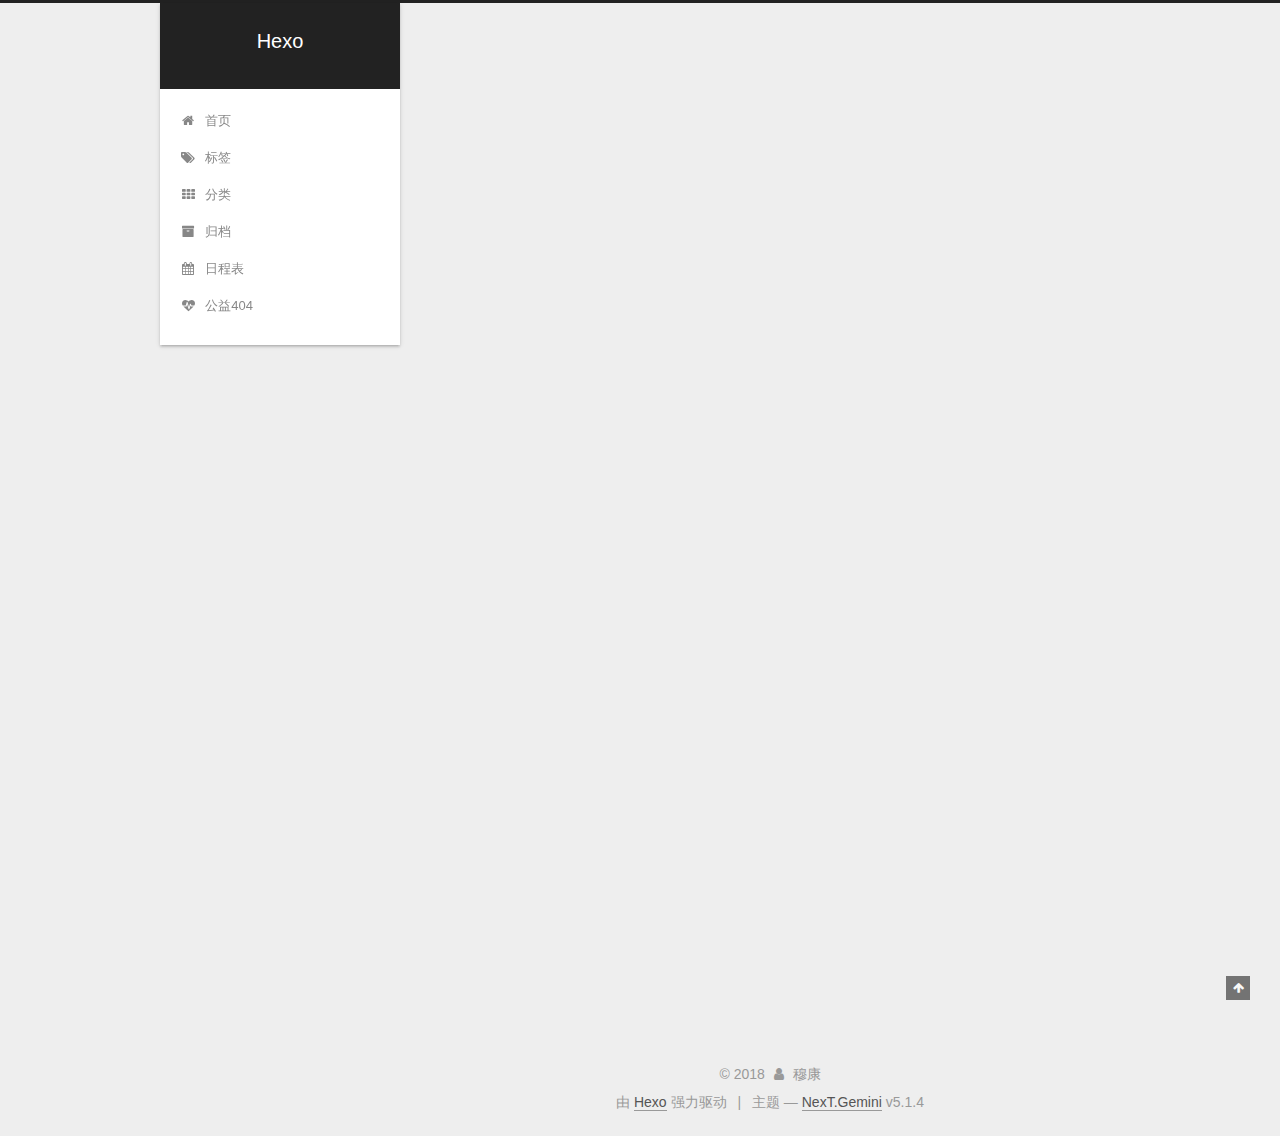
==== commit 51b07f6b: "Site updated: 2018-10-08 17:33:31" ====
--- a/index.html
+++ b/index.html
@@ -5,7 +5,7 @@
   
 
 
-<html class="theme-next muse use-motion" lang="">
+<html class="theme-next gemini use-motion" lang="zh-Hans">
 <head>
   <meta charset="UTF-8"/>
 <meta http-equiv="X-UA-Compatible" content="IE=edge" />
@@ -83,7 +83,7 @@
 <meta property="og:title" content="Hexo">
 <meta property="og:url" content="http://yoursite.com/index.html">
 <meta property="og:site_name" content="Hexo">
-<meta property="og:locale" content="default">
+<meta property="og:locale" content="zh-Hans">
 <meta name="twitter:card" content="summary">
 <meta name="twitter:title" content="Hexo">
 
@@ -93,7 +93,7 @@
   var NexT = window.NexT || {};
   var CONFIG = {
     root: '/',
-    scheme: 'Muse',
+    scheme: 'Gemini',
     version: '5.1.4',
     sidebar: {"position":"left","display":"post","offset":12,"b2t":false,"scrollpercent":false,"onmobile":false},
     fancybox: true,
@@ -101,7 +101,7 @@
     motion: {"enable":true,"async":false,"transition":{"post_block":"fadeIn","post_header":"slideDownIn","post_body":"slideDownIn","coll_header":"slideLeftIn","sidebar":"slideUpIn"}},
     duoshuo: {
       userId: '0',
-      author: 'Author'
+      author: '博主'
     },
     algolia: {
       applicationID: '',
@@ -133,7 +133,7 @@
 
 </head>
 
-<body itemscope itemtype="http://schema.org/WebPage" lang="default">
+<body itemscope itemtype="http://schema.org/WebPage" lang="zh-Hans">
 
   
   
@@ -182,17 +182,57 @@
             
               <i class="menu-item-icon fa fa-fw fa-home"></i> <br />
             
-            Home
+            首页
           </a>
         </li>
       
         
+        <li class="menu-item menu-item-tags">
+          <a href="/tags/" rel="section">
+            
+              <i class="menu-item-icon fa fa-fw fa-tags"></i> <br />
+            
+            标签
+          </a>
+        </li>
+      
+        
+        <li class="menu-item menu-item-categories">
+          <a href="/categories/" rel="section">
+            
+              <i class="menu-item-icon fa fa-fw fa-th"></i> <br />
+            
+            分类
+          </a>
+        </li>
+      
+        
         <li class="menu-item menu-item-archives">
           <a href="/archives/" rel="section">
             
               <i class="menu-item-icon fa fa-fw fa-archive"></i> <br />
             
-            Archives
+            归档
+          </a>
+        </li>
+      
+        
+        <li class="menu-item menu-item-schedule">
+          <a href="/schedule/" rel="section">
+            
+              <i class="menu-item-icon fa fa-fw fa-calendar"></i> <br />
+            
+            日程表
+          </a>
+        </li>
+      
+        
+        <li class="menu-item menu-item-commonweal">
+          <a href="/404/" rel="section">
+            
+              <i class="menu-item-icon fa fa-fw fa-heartbeat"></i> <br />
+            
+            公益404
           </a>
         </li>
       
@@ -232,7 +272,7 @@
     <link itemprop="mainEntityOfPage" href="http://yoursite.com/2018/10/08/hello-world/">
 
     <span hidden itemprop="author" itemscope itemtype="http://schema.org/Person">
-      <meta itemprop="name" content="John Doe">
+      <meta itemprop="name" content="穆康">
       <meta itemprop="description" content="">
       <meta itemprop="image" content="/images/avatar.gif">
     </span>
@@ -258,9 +298,9 @@
                 <i class="fa fa-calendar-o"></i>
               </span>
               
-                <span class="post-meta-item-text">Posted on</span>
+                <span class="post-meta-item-text">发表于</span>
               
-              <time title="Post created" itemprop="dateCreated datePublished" datetime="2018-10-08T15:54:54+08:00">
+              <time title="创建于" itemprop="dateCreated datePublished" datetime="2018-10-08T15:54:54+08:00">
                 2018-10-08
               </time>
             
@@ -379,7 +419,7 @@
         <div class="site-overview">
           <div class="site-author motion-element" itemprop="author" itemscope itemtype="http://schema.org/Person">
             
-              <p class="site-author-name" itemprop="name">John Doe</p>
+              <p class="site-author-name" itemprop="name">穆康</p>
               <p class="site-description motion-element" itemprop="description"></p>
           </div>
 
@@ -391,13 +431,22 @@
                 <a href="/archives/">
               
                   <span class="site-state-item-count">1</span>
-                  <span class="site-state-item-name">posts</span>
+                  <span class="site-state-item-name">日志</span>
                 </a>
               </div>
             
 
             
 
+            
+              
+              
+              <div class="site-state-item site-state-tags">
+                <a href="/tags/index.html">
+                  <span class="site-state-item-count">1</span>
+                  <span class="site-state-item-name">标签</span>
+                </a>
+              </div>
             
 
           </nav>
@@ -435,13 +484,13 @@
   <span class="with-love">
     <i class="fa fa-user"></i>
   </span>
-  <span class="author" itemprop="copyrightHolder">John Doe</span>
+  <span class="author" itemprop="copyrightHolder">穆康</span>
 
   
 </div>
 
 
-  <div class="powered-by">Powered by <a class="theme-link" target="_blank" href="https://hexo.io">Hexo</a></div>
+  <div class="powered-by">由 <a class="theme-link" target="_blank" href="https://hexo.io">Hexo</a> 强力驱动</div>
 
 
 
@@ -449,7 +498,7 @@
 
 
 
-  <div class="theme-info">Theme &mdash; <a class="theme-link" target="_blank" href="https://github.com/iissnan/hexo-theme-next">NexT.Muse</a> v5.1.4</div>
+  <div class="theme-info">主题 &mdash; <a class="theme-link" target="_blank" href="https://github.com/iissnan/hexo-theme-next">NexT.Gemini</a> v5.1.4</div>
 
 
 
@@ -549,6 +598,13 @@
   
   
 
+
+  <script type="text/javascript" src="/js/src/affix.js?v=5.1.4"></script>
+
+  <script type="text/javascript" src="/js/src/schemes/pisces.js?v=5.1.4"></script>
+
+
+
   
 
   
--- a/css/main.css
+++ b/css/main.css
@@ -189,7 +189,7 @@
   font-size: 14px;
   line-height: 2;
   color: #555;
-  background: #fff;
+  background: #eee;
 }
 @media (max-width: 767px) {
   body {
@@ -445,7 +445,7 @@
 .header-inner {
   margin: 0 auto;
   padding: 100px 0 70px;
-  width: 700px;
+  width: calc(100% - 252px);
 }
 @media (min-width: 1600px) {
   .container .header-inner {
@@ -457,7 +457,7 @@
 }
 .main-inner {
   margin: 0 auto;
-  width: 700px;
+  width: calc(100% - 252px);
 }
 @media (min-width: 1600px) {
   .container .main-inner {
@@ -474,7 +474,7 @@
 .footer-inner {
   box-sizing: border-box;
   margin: 20px auto;
-  width: 700px;
+  width: calc(100% - 252px);
 }
 @media (min-width: 1600px) {
   .container .footer-inner {
@@ -653,8 +653,8 @@
 @media (min-width: 992px) {
   .full-image.full-image.full-image.full-image {
     max-width: none;
-    width: 110%;
-    margin: 25px -5%;
+    width: 118%;
+    margin: 0 -9%;
   }
 }
 .blockquote-center,
@@ -940,11 +940,11 @@
   display: inline-block;
   padding: 0 20px;
   font-size: 14px;
-  color: #fff;
-  background: #222;
-  border: 2px solid #222;
+  color: #555;
+  background: #fff;
+  border: 2px solid #555;
   text-decoration: none;
-  border-radius: 0;
+  border-radius: 2px;
   transition-property: background-color;
   transition-duration: 0.2s;
   transition-timing-function: ease-in-out;
@@ -953,8 +953,8 @@
 }
 .btn:hover {
   border-color: #222;
-  color: #222;
-  background: #fff;
+  color: #fff;
+  background: #222;
 }
 .btn +.btn {
   margin: 0 0 8px 8px;
@@ -1066,7 +1066,7 @@
   width: 24px;
   background: #222;
   font-size: 12px;
-  opacity: 1;
+  opacity: 0.6;
   color: #fff;
   cursor: pointer;
   text-align: center;
@@ -1087,7 +1087,7 @@
   }
 }
 .back-to-top.back-to-top-on {
-  bottom: 19px;
+  bottom: 30px;
 }
 .header {
   background: transparent;
@@ -1136,7 +1136,7 @@
 .site-subtitle {
   margin-top: 10px;
   font-size: 13px;
-  color: #999;
+  color: #ddd;
 }
 .use-motion .brand {
   opacity: 0;
@@ -1209,7 +1209,8 @@
   transition-timing-function: ease-in-out;
   transition-delay: 0s;
 }
-.menu .menu-item a:hover {
+.menu .menu-item a:hover,
+.menu-item-active a {
   border-bottom-color: #222;
 }
 .menu .menu-item .fa {
@@ -1738,20 +1739,20 @@
   display: block;
   margin: 0 auto;
   padding: 2px;
-  max-width: 96px;
+  max-width: 120px;
   height: auto;
-  border: 2px solid #333;
+  border: 1px solid #eee;
 }
 .site-author-name {
-  margin: 5px 0 0;
+  margin: 0;
   text-align: center;
-  color: #f5f5f5;
-  font-weight: normal;
+  color: #222;
+  font-weight: 600;
 }
 .site-description {
-  margin-top: 5px;
+  margin-top: 0;
   text-align: center;
-  font-size: 14px;
+  font-size: 13px;
   color: #999;
 }
 .site-state {
@@ -1763,7 +1764,7 @@
 .site-state-item {
   display: inline-block;
   padding: 0 15px;
-  border-left: 1px solid #333;
+  border-left: 1px solid #eee;
 }
 .site-state-item:first-child {
   border-left: none;
@@ -1776,11 +1777,11 @@
   text-align: center;
   color: inherit;
   font-weight: 600;
-  font-size: 18px;
+  font-size: 16px;
 }
 .site-state-item-name {
   font-size: 13px;
-  color: inherit;
+  color: #999;
 }
 .feed-link {
   margin-top: 20px;
@@ -1822,7 +1823,7 @@
   width: 4px;
   height: 4px;
   border-radius: 50%;
-  background: #1dfffe;
+  background: #c6862b;
 }
 .links-of-blogroll {
   font-size: 13px;
@@ -1860,7 +1861,7 @@
   color: #555;
 }
 .sidebar-nav li:hover {
-  color: #f5f5f5;
+  color: #fc6423;
 }
 .page-post-detail .sidebar-nav-toc {
   padding: 0 5px;
@@ -1869,11 +1870,11 @@
   margin-left: 10px;
 }
 .sidebar-nav .sidebar-nav-active {
-  color: #87daff;
-  border-bottom-color: #87daff;
+  color: #fc6423;
+  border-bottom-color: #fc6423;
 }
 .sidebar-nav .sidebar-nav-active:hover {
-  color: #87daff;
+  color: #fc6423;
 }
 .sidebar-panel {
   display: none;
@@ -1906,12 +1907,12 @@
   transition-timing-function: ease-in-out;
   transition-delay: 0s;
   transition-property: all;
-  color: #999;
-  border-bottom-color: #555;
+  color: #666;
+  border-bottom-color: #ccc;
 }
 .post-toc ol a:hover {
-  color: #ccc;
-  border-bottom-color: #ccc;
+  color: #000;
+  border-bottom-color: #000;
 }
 .post-toc .nav-item {
   overflow: hidden;
@@ -1933,14 +1934,14 @@
   display: block;
 }
 .post-toc .nav .active > a {
-  color: #87daff;
-  border-bottom-color: #87daff;
+  color: #fc6423;
+  border-bottom-color: #fc6423;
 }
 .post-toc .nav .active-current > a {
-  color: #87daff;
+  color: #fc6423;
 }
 .post-toc .nav .active-current > a:hover {
-  color: #87daff;
+  color: #fc6423;
 }
 .footer {
   font-size: 14px;
@@ -2580,83 +2581,543 @@
   }
 }
 .page-post-detail .sidebar-toggle-line {
-  background: #87daff;
+  background: #fc6423;
 }
 .page-post-detail .comments {
   overflow: hidden;
 }
-@media (max-width: 767px) {
-  .header-inner,
-  .container .main-inner,
+.header {
+  position: relative;
+  margin: 0 auto;
+  width: 75%;
+}
+@media (min-width: 768px) and (max-width: 991px) {
+  .header {
+    width: auto;
+  }
+}
+@media (max-width: 767px) {
+  .header {
+    width: auto;
+  }
+}
+.header-inner {
+  position: absolute;
+  top: 0;
+  overflow: hidden;
+  padding: 0;
+  width: 240px;
+  background: #fff;
+  box-shadow: 0 2px 2px 0 rgba(0,0,0,0.12), 0 3px 1px -2px rgba(0,0,0,0.06), 0 1px 5px 0 rgba(0,0,0,0.12);
+  border-radius: initial;
+}
+@media (min-width: 1600px) {
+  .container .header-inner {
+    width: 240px;
+  }
+}
+@media (min-width: 768px) and (max-width: 991px) {
+  .header-inner {
+    position: relative;
+    width: auto;
+    border-radius: initial;
+  }
+}
+@media (max-width: 767px) {
+  .header-inner {
+    position: relative;
+    width: auto;
+    border-radius: initial;
+  }
+}
+.main:before,
+.main:after {
+  content: " ";
+  display: table;
+}
+.main:after {
+  clear: both;
+}
+@media (min-width: 768px) and (max-width: 991px) {
+  .main {
+    padding-bottom: 100px;
+  }
+}
+@media (max-width: 767px) {
+  .main {
+    padding-bottom: 100px;
+  }
+}
+.container .main-inner {
+  width: 75%;
+}
+@media (min-width: 768px) and (max-width: 991px) {
+  .container .main-inner {
+    width: auto;
+  }
+}
+@media (max-width: 767px) {
+  .container .main-inner {
+    width: auto;
+  }
+}
+.content-wrap {
+  float: right;
+  box-sizing: border-box;
+  padding: 40px;
+  width: calc(100% - 252px);
+  background: #fff;
+  min-height: 700px;
+  box-shadow: 0 2px 2px 0 rgba(0,0,0,0.12), 0 3px 1px -2px rgba(0,0,0,0.06), 0 1px 5px 0 rgba(0,0,0,0.12);
+  border-radius: initial;
+}
+@media (min-width: 768px) and (max-width: 991px) {
+  .content-wrap {
+    width: 100%;
+    padding: 20px;
+    border-radius: initial;
+  }
+}
+@media (max-width: 767px) {
+  .content-wrap {
+    width: 100%;
+    padding: 20px;
+    min-height: auto;
+    border-radius: initial;
+  }
+}
+.sidebar {
+  position: static;
+  float: left;
+  margin-top: 300px;
+  width: 240px;
+  background: #eee;
+  box-shadow: none;
+}
+@media (min-width: 768px) and (max-width: 991px) {
+  .sidebar {
+    display: none;
+  }
+}
+@media (max-width: 767px) {
+  .sidebar {
+    display: none;
+  }
+}
+.sidebar-toggle {
+  display: none;
+}
+.footer-inner {
+  width: 75%;
+  padding-left: 260px;
+}
+@media (min-width: 768px) and (max-width: 991px) {
   .footer-inner {
     width: auto;
-  }
-}
-embed {
-  display: block;
-  margin: 0px auto 25px auto;
-}
-.custom-logo .site-meta-headline {
-  text-align: center;
-}
-.custom-logo .brand {
+    padding-left: 0 !important;
+    padding-right: 0 !important;
+  }
+}
+@media (max-width: 767px) {
+  .footer-inner {
+    width: auto;
+    padding-left: 0 !important;
+    padding-right: 0 !important;
+  }
+}
+.sidebar-position-right .header-inner {
+  right: 0;
+}
+.sidebar-position-right .content-wrap {
+  float: left;
+}
+.sidebar-position-right .sidebar {
+  float: right;
+}
+.sidebar-position-right .footer-inner {
+  padding-left: 0;
+  padding-right: 260px;
+}
+.site-brand-wrapper {
+  position: relative;
+}
+.site-meta {
+  padding: 20px 0;
+  color: #fff;
+  background: #222;
+}
+@media (min-width: 768px) and (max-width: 991px) {
+  .site-meta {
+    box-shadow: 0 0 16px rgba(0,0,0,0.5);
+  }
+}
+@media (max-width: 767px) {
+  .site-meta {
+    box-shadow: 0 0 16px rgba(0,0,0,0.5);
+  }
+}
+.brand {
+  padding: 0;
   background: none;
 }
-.custom-logo .site-title {
-  margin: 10px auto 0;
-  font-size: 24px;
-  color: #222;
-}
-.custom-logo .site-title a {
-  border: none;
-}
-.custom-logo-image {
-  margin: 0 auto;
-  padding: 5px;
-  max-width: 150px;
-  background: #fff;
-}
-@media (max-width: 767px) {
-  .site-nav {
-    position: absolute;
-    left: 0;
-    top: 52px;
-    margin: 0;
-    width: 100%;
-    padding: 0;
-    background: #fff;
-    border-bottom: 1px solid #ddd;
-    z-index: 1030;
-  }
-}
-@media (max-width: 767px) {
-  .menu {
-    text-align: left;
-  }
-}
-@media (max-width: 767px) {
-  .menu .menu-item {
-    display: block;
-    margin: 0 10px;
-    vertical-align: top;
-  }
-}
-@media (max-width: 767px) {
-  .menu .menu-item br {
-    display: none;
-  }
-}
-@media (max-width: 767px) {
-  .menu .menu-item a {
-    padding: 5px 10px;
-  }
-}
-.menu .menu-item .fa {
-  margin-right: 0;
+.brand:hover {
+  color: #fff;
+}
+.site-subtitle {
+  margin: 10px 10px 0;
+  font-weight: initial;
 }
 .site-search form {
   display: none;
 }
+.site-nav {
+  border-top: none;
+}
+@media (min-width: 768px) and (max-width: 991px) {
+  .site-nav {
+    display: none !important;
+  }
+}
+@media (min-width: 768px) and (max-width: 991px) {
+  .site-nav-on {
+    display: block !important;
+  }
+}
+.menu .menu-item {
+  display: block;
+  margin: 0;
+}
+.menu .menu-item a {
+  position: relative;
+  box-sizing: border-box;
+  padding: 5px 20px;
+  text-align: left;
+  line-height: inherit;
+  transition-property: background-color;
+  transition-duration: 0.2s;
+  transition-timing-function: ease-in-out;
+  transition-delay: 0s;
+}
+.menu .menu-item a:hover,
+.menu-item-active a {
+  background: #f9f9f9;
+  border-bottom-color: #fff;
+}
+.menu .menu-item br {
+  display: none;
+}
+.menu-item-active a:after {
+  content: " ";
+  position: absolute;
+  top: 50%;
+  margin-top: -3px;
+  right: 15px;
+  width: 6px;
+  height: 6px;
+  border-radius: 50%;
+  background-color: #bbb;
+}
+.btn-bar {
+  background-color: #fff;
+}
+.site-nav-toggle {
+  left: 20px;
+  top: 50%;
+  -webkit-transform: translateY(-50%);
+  -webkit-transform: translateY(-50%);
+  -moz-transform: translateY(-50%);
+  -ms-transform: translateY(-50%);
+  -o-transform: translateY(-50%);
+  transform: translateY(-50%);
+}
+@media (min-width: 768px) and (max-width: 991px) {
+  .site-nav-toggle {
+    display: block;
+  }
+}
+.use-motion .sidebar .motion-element {
+  opacity: 1;
+}
+.sidebar {
+  margin-left: -100%;
+  right: auto;
+  bottom: auto;
+  -webkit-transform: none;
+}
+.sidebar-inner {
+  box-sizing: border-box;
+  width: 240px;
+  color: #555;
+  background: #fff;
+  box-shadow: 0 2px 2px 0 rgba(0,0,0,0.12), 0 3px 1px -2px rgba(0,0,0,0.06), 0 1px 5px 0 rgba(0,0,0,0.12), 0 -1px 0.5px 0 rgba(0,0,0,0.09);
+  border-radius: initial;
+  opacity: 0;
+}
+.sidebar-inner.affix {
+  position: fixed;
+  top: 12px;
+}
+.sidebar-inner.affix-bottom {
+  position: absolute;
+}
+.site-overview {
+  text-align: left;
+}
+.site-author:before,
+.site-author:after {
+  content: " ";
+  display: table;
+}
+.site-author:after {
+  clear: both;
+}
+.sidebar a {
+  color: #555;
+}
+.sidebar a:hover {
+  color: #222;
+}
+.site-state-item {
+  padding: 0 10px;
+}
+.links-of-author-item a:before {
+  display: none;
+}
+.links-of-author-item a {
+  border-bottom: none;
+  text-decoration: underline;
+}
+.feed-link {
+  border-top: 1px dotted #ccc;
+  border-bottom: 1px dotted #ccc;
+  text-align: center;
+}
+.feed-link a {
+  display: block;
+  color: #fc6423;
+  border: none;
+}
+.feed-link a:hover {
+  background: none;
+  color: #e34603;
+}
+.feed-link a:hover i {
+  color: #e34603;
+}
+.links-of-author {
+  display: flex;
+  flex-wrap: wrap;
+  justify-content: center;
+}
+.links-of-author-item {
+  margin: 5px 0 0;
+  width: 50%;
+}
+.links-of-author-item a {
+  max-width: 216px;
+  box-sizing: border-box;
+  display: inline-block;
+  margin-right: 0;
+  margin-bottom: 0;
+  padding: 0 5px;
+  overflow: hidden;
+  white-space: nowrap;
+  text-overflow: ellipsis;
+}
+.links-of-author-item a {
+  display: block;
+  text-decoration: none;
+}
+.links-of-author-item a:hover {
+  border-radius: 4px;
+  background: #eee;
+}
+.links-of-author-item .fa {
+  margin-right: 2px;
+  font-size: 16px;
+}
+.links-of-author-item .fa-globe {
+  font-size: 15px;
+}
+.links-of-blogroll {
+  text-align: center;
+  margin-top: 20px;
+  padding: 3px 0 0;
+  border-top: 1px dotted #ccc;
+}
+.links-of-blogroll-title {
+  margin-top: 0;
+}
+.links-of-blogroll-item {
+  padding: 0;
+}
+.links-of-blogroll-inline:before,
+.links-of-blogroll-inline:after {
+  content: " ";
+  display: table;
+}
+.links-of-blogroll-inline:after {
+  clear: both;
+}
 .links-of-blogroll-inline .links-of-blogroll-item {
-  display: inline-block;
-}
+  margin: 5px 0 0;
+  width: 50%;
+  display: inline-block;
+  width: unset;
+}
+.links-of-blogroll-inline .links-of-blogroll-item a {
+  max-width: 216px;
+  box-sizing: border-box;
+  display: inline-block;
+  margin-right: 0;
+  margin-bottom: 0;
+  padding: 0 5px;
+  overflow: hidden;
+  white-space: nowrap;
+  text-overflow: ellipsis;
+}
+.content-wrap {
+  padding: initial;
+  background: initial;
+  box-shadow: initial;
+  border-radius: initial;
+}
+.post-block {
+  padding: 40px;
+  background: #fff;
+  box-shadow: 0 2px 2px 0 rgba(0,0,0,0.12), 0 3px 1px -2px rgba(0,0,0,0.06), 0 1px 5px 0 rgba(0,0,0,0.12);
+  border-radius: initial;
+}
+#posts > article + article .post-block {
+  margin-top: 12px;
+  box-shadow: 0 2px 2px 0 rgba(0,0,0,0.12), 0 3px 1px -2px rgba(0,0,0,0.06), 0 1px 5px 0 rgba(0,0,0,0.12), 0 -1px 0.5px 0 rgba(0,0,0,0.09);
+  border-radius: initial;
+}
+.comments {
+  padding: 40px;
+  margin: initial;
+  margin-top: 12px;
+  background: #fff;
+  box-shadow: 0 2px 2px 0 rgba(0,0,0,0.12), 0 3px 1px -2px rgba(0,0,0,0.06), 0 1px 5px 0 rgba(0,0,0,0.12), 0 -1px 0.5px 0 rgba(0,0,0,0.09);
+  border-radius: initial;
+}
+.posts-expand {
+  padding-top: initial;
+}
+.post-nav-divider {
+  width: 4%;
+}
+.post-nav-item {
+  width: 48%;
+}
+.post-eof,
+.post-spread {
+  display: none !important;
+}
+.pagination {
+  margin: 12px 0 0;
+  border-top: initial;
+  background: #fff;
+  box-shadow: 0 2px 2px 0 rgba(0,0,0,0.12), 0 3px 1px -2px rgba(0,0,0,0.06), 0 1px 5px 0 rgba(0,0,0,0.12), 0 -1px 0.5px 0 rgba(0,0,0,0.09);
+  border-radius: initial;
+  padding: 10px 0 10px;
+}
+.pagination .prev,
+.pagination .next,
+.pagination .page-number {
+  margin-bottom: initial;
+  top: initial;
+}
+.main {
+  padding-bottom: initial;
+}
+.footer {
+  bottom: auto;
+}
+.post-header h1,
+.post-header h2 {
+  margin: initial;
+}
+.posts-expand .post-title-link {
+  line-height: inherit;
+}
+.posts-expand .post-title {
+  font-size: 1.7em;
+}
+.post-body h1 {
+  font-size: 1.6em;
+  border-bottom: 1px solid #eee;
+}
+.post-body h2 {
+  font-size: 1.45em;
+  border-bottom: 1px solid #eee;
+}
+.post-body h3 {
+  font-size: 1.3em;
+  border-bottom: 1px dotted #eee;
+}
+.post-body h4 {
+  font-size: 1.2em;
+}
+.post-body h5 {
+  font-size: 1.07em;
+}
+.post-body h6 {
+  font-size: 1.03em;
+}
+@media (min-width: 768px) and (max-width: 991px) {
+  .content-wrap {
+    padding: 10px;
+  }
+  .posts-expand {
+    margin: initial;
+  }
+  .posts-expand .post-button {
+    margin-top: 20px;
+  }
+  .post-block {
+    padding: 20px;
+    box-shadow: 0 2px 2px 0 rgba(0,0,0,0.12), 0 3px 1px -2px rgba(0,0,0,0.06), 0 1px 5px 0 rgba(0,0,0,0.12), 0 -1px 0.5px 0 rgba(0,0,0,0.09);
+    border-radius: initial;
+  }
+  #posts > article + article .post-block {
+    margin-top: 10px;
+  }
+  .comments {
+    margin-top: 10px;
+    padding: 10px 20px;
+  }
+  .pagination {
+    margin: 10px 0 0;
+  }
+}
+@media (max-width: 767px) {
+  .content-wrap {
+    padding: 8px;
+  }
+  .posts-expand {
+    margin: initial;
+  }
+  .posts-expand .post-button {
+    margin-top: 12px;
+  }
+  .posts-expand img {
+    padding: initial !important;
+  }
+  .post-block {
+    padding: 12px;
+    min-height: auto;
+    box-shadow: 0 2px 2px 0 rgba(0,0,0,0.12), 0 3px 1px -2px rgba(0,0,0,0.06), 0 1px 5px 0 rgba(0,0,0,0.12), 0 -1px 0.5px 0 rgba(0,0,0,0.09);
+    border-radius: initial;
+  }
+  #posts > article + article .post-block {
+    margin-top: 8px;
+  }
+  .comments {
+    margin-top: 8px;
+    padding: 0 12px;
+  }
+  .pagination {
+    margin: 8px 0 0;
+  }
+}
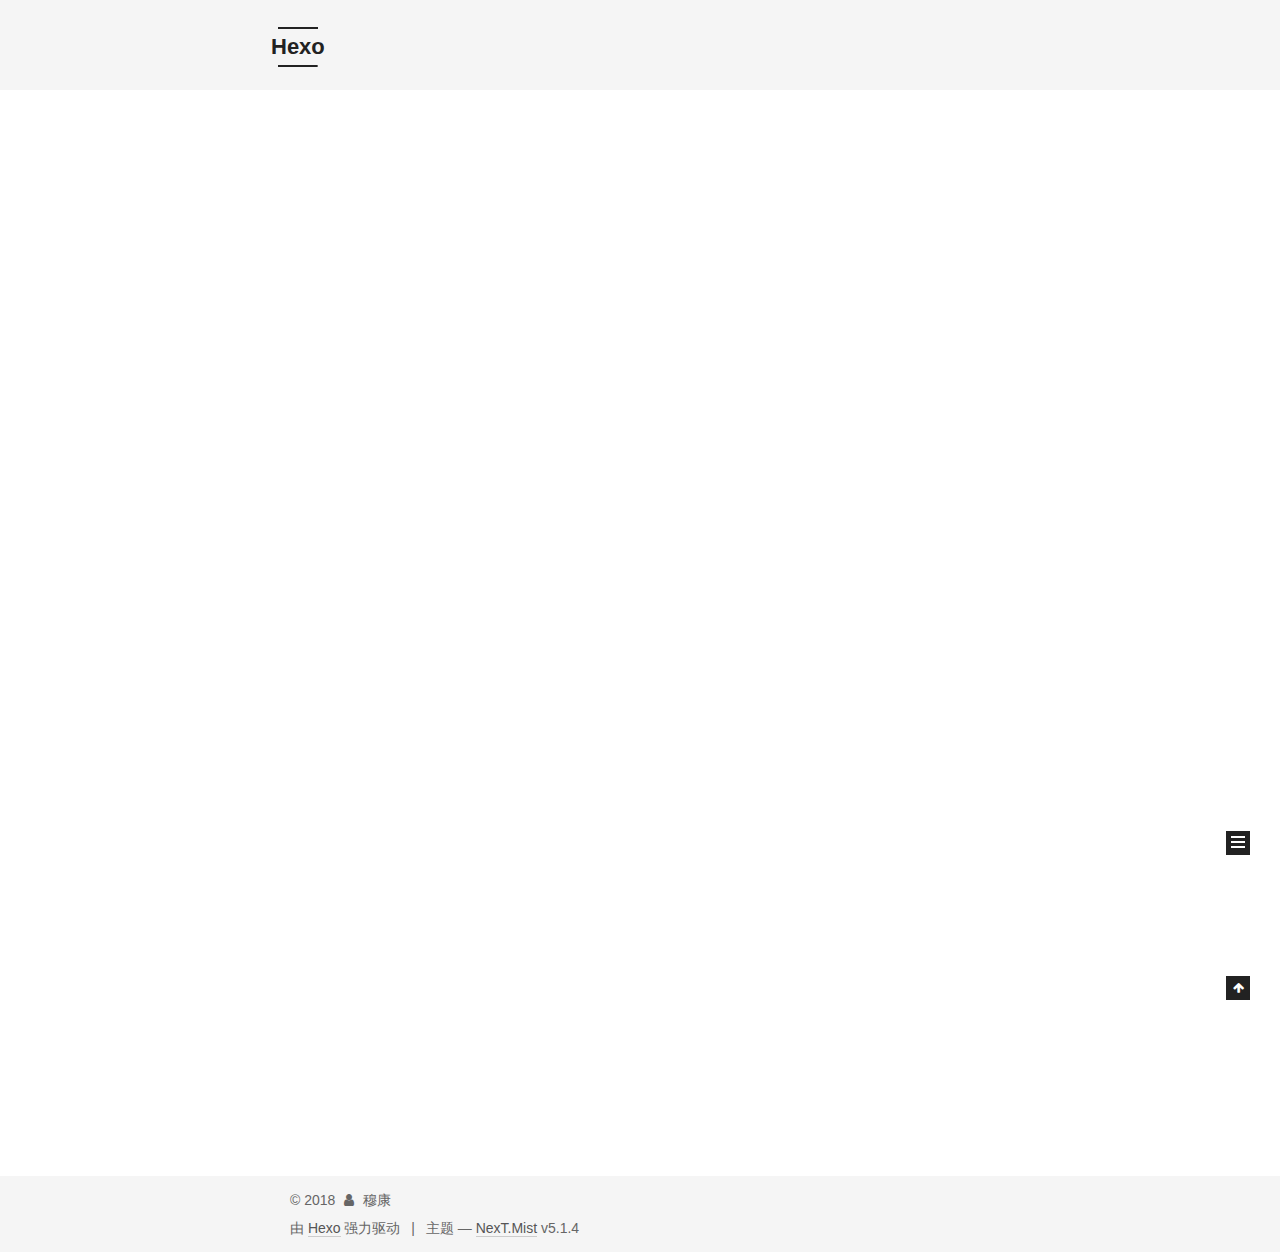
==== commit b6458d92: "Site updated: 2018-10-08 17:38:16" ====
--- a/index.html
+++ b/index.html
@@ -5,7 +5,7 @@
   
 
 
-<html class="theme-next gemini use-motion" lang="zh-Hans">
+<html class="theme-next mist use-motion" lang="zh-Hans">
 <head>
   <meta charset="UTF-8"/>
 <meta http-equiv="X-UA-Compatible" content="IE=edge" />
@@ -93,7 +93,7 @@
   var NexT = window.NexT || {};
   var CONFIG = {
     root: '/',
-    scheme: 'Gemini',
+    scheme: 'Mist',
     version: '5.1.4',
     sidebar: {"position":"left","display":"post","offset":12,"b2t":false,"scrollpercent":false,"onmobile":false},
     fancybox: true,
@@ -498,7 +498,7 @@
 
 
 
-  <div class="theme-info">主题 &mdash; <a class="theme-link" target="_blank" href="https://github.com/iissnan/hexo-theme-next">NexT.Gemini</a> v5.1.4</div>
+  <div class="theme-info">主题 &mdash; <a class="theme-link" target="_blank" href="https://github.com/iissnan/hexo-theme-next">NexT.Mist</a> v5.1.4</div>
 
 
 
@@ -598,13 +598,6 @@
   
   
 
-
-  <script type="text/javascript" src="/js/src/affix.js?v=5.1.4"></script>
-
-  <script type="text/javascript" src="/js/src/schemes/pisces.js?v=5.1.4"></script>
-
-
-
   
 
   
--- a/css/main.css
+++ b/css/main.css
@@ -189,7 +189,7 @@
   font-size: 14px;
   line-height: 2;
   color: #555;
-  background: #eee;
+  background: #fff;
 }
 @media (max-width: 767px) {
   body {
@@ -226,51 +226,51 @@
   margin: 20px 0 15px;
 }
 h1 {
+  font-size: 24px;
+}
+@media (max-width: 767px) {
+  h1 {
+    font-size: 20px;
+  }
+}
+h2 {
   font-size: 22px;
 }
 @media (max-width: 767px) {
-  h1 {
+  h2 {
     font-size: 18px;
   }
 }
-h2 {
+h3 {
   font-size: 20px;
 }
 @media (max-width: 767px) {
-  h2 {
+  h3 {
     font-size: 16px;
   }
 }
-h3 {
+h4 {
   font-size: 18px;
 }
 @media (max-width: 767px) {
-  h3 {
+  h4 {
     font-size: 14px;
   }
 }
-h4 {
+h5 {
   font-size: 16px;
 }
 @media (max-width: 767px) {
-  h4 {
+  h5 {
     font-size: 12px;
   }
 }
-h5 {
+h6 {
   font-size: 14px;
 }
 @media (max-width: 767px) {
-  h5 {
+  h6 {
     font-size: 10px;
-  }
-}
-h6 {
-  font-size: 12px;
-}
-@media (max-width: 767px) {
-  h6 {
-    font-size: 8px;
   }
 }
 p {
@@ -445,7 +445,7 @@
 .header-inner {
   margin: 0 auto;
   padding: 100px 0 70px;
-  width: calc(100% - 252px);
+  width: 700px;
 }
 @media (min-width: 1600px) {
   .container .header-inner {
@@ -457,7 +457,7 @@
 }
 .main-inner {
   margin: 0 auto;
-  width: calc(100% - 252px);
+  width: 700px;
 }
 @media (min-width: 1600px) {
   .container .main-inner {
@@ -474,7 +474,7 @@
 .footer-inner {
   box-sizing: border-box;
   margin: 20px auto;
-  width: calc(100% - 252px);
+  width: 700px;
 }
 @media (min-width: 1600px) {
   .container .footer-inner {
@@ -653,8 +653,8 @@
 @media (min-width: 992px) {
   .full-image.full-image.full-image.full-image {
     max-width: none;
-    width: 118%;
-    margin: 0 -9%;
+    width: 110%;
+    margin: 25px -5%;
   }
 }
 .blockquote-center,
@@ -941,10 +941,10 @@
   padding: 0 20px;
   font-size: 14px;
   color: #555;
-  background: #fff;
-  border: 2px solid #555;
+  background: transparent;
+  border: 2px solid #222;
   text-decoration: none;
-  border-radius: 2px;
+  border-radius: 0;
   transition-property: background-color;
   transition-duration: 0.2s;
   transition-timing-function: ease-in-out;
@@ -953,8 +953,8 @@
 }
 .btn:hover {
   border-color: #222;
-  color: #fff;
-  background: #222;
+  color: #222;
+  background: #fff;
 }
 .btn +.btn {
   margin: 0 0 8px 8px;
@@ -1066,7 +1066,7 @@
   width: 24px;
   background: #222;
   font-size: 12px;
-  opacity: 0.6;
+  opacity: 1;
   color: #fff;
   cursor: pointer;
   text-align: center;
@@ -1087,7 +1087,7 @@
   }
 }
 .back-to-top.back-to-top-on {
-  bottom: 30px;
+  bottom: 19px;
 }
 .header {
   background: transparent;
@@ -1101,7 +1101,7 @@
 }
 .site-meta {
   margin: 0;
-  text-align: center;
+  text-align: left;
 }
 @media (max-width: 767px) {
   .site-meta {
@@ -1112,12 +1112,12 @@
   position: relative;
   display: inline-block;
   padding: 0 40px;
-  color: #fff;
+  color: #222;
   background: #222;
   border-bottom: none;
 }
 .brand:hover {
-  color: #fff;
+  color: #222;
 }
 .logo {
   display: inline-block;
@@ -1136,7 +1136,7 @@
 .site-subtitle {
   margin-top: 10px;
   font-size: 13px;
-  color: #ddd;
+  color: #999;
 }
 .use-motion .brand {
   opacity: 0;
@@ -1209,8 +1209,7 @@
   transition-timing-function: ease-in-out;
   transition-delay: 0s;
 }
-.menu .menu-item a:hover,
-.menu-item-active a {
+.menu .menu-item a:hover {
   border-bottom-color: #222;
 }
 .menu .menu-item .fa {
@@ -1349,7 +1348,7 @@
 .posts-collapse {
   position: relative;
   z-index: 1010;
-  margin-left: 55px;
+  margin-left: 0;
 }
 .posts-collapse::after {
   content: " ";
@@ -1739,20 +1738,20 @@
   display: block;
   margin: 0 auto;
   padding: 2px;
-  max-width: 120px;
+  max-width: 96px;
   height: auto;
-  border: 1px solid #eee;
+  border: 2px solid #333;
 }
 .site-author-name {
-  margin: 0;
+  margin: 5px 0 0;
   text-align: center;
-  color: #222;
-  font-weight: 600;
+  color: #f5f5f5;
+  font-weight: normal;
 }
 .site-description {
-  margin-top: 0;
+  margin-top: 5px;
   text-align: center;
-  font-size: 13px;
+  font-size: 14px;
   color: #999;
 }
 .site-state {
@@ -1764,7 +1763,7 @@
 .site-state-item {
   display: inline-block;
   padding: 0 15px;
-  border-left: 1px solid #eee;
+  border-left: 1px solid #333;
 }
 .site-state-item:first-child {
   border-left: none;
@@ -1777,11 +1776,11 @@
   text-align: center;
   color: inherit;
   font-weight: 600;
-  font-size: 16px;
+  font-size: 18px;
 }
 .site-state-item-name {
   font-size: 13px;
-  color: #999;
+  color: inherit;
 }
 .feed-link {
   margin-top: 20px;
@@ -1823,7 +1822,7 @@
   width: 4px;
   height: 4px;
   border-radius: 50%;
-  background: #c6862b;
+  background: #1a6a11;
 }
 .links-of-blogroll {
   font-size: 13px;
@@ -1861,7 +1860,7 @@
   color: #555;
 }
 .sidebar-nav li:hover {
-  color: #fc6423;
+  color: #f5f5f5;
 }
 .page-post-detail .sidebar-nav-toc {
   padding: 0 5px;
@@ -1870,11 +1869,11 @@
   margin-left: 10px;
 }
 .sidebar-nav .sidebar-nav-active {
-  color: #fc6423;
-  border-bottom-color: #fc6423;
+  color: #87daff;
+  border-bottom-color: #87daff;
 }
 .sidebar-nav .sidebar-nav-active:hover {
-  color: #fc6423;
+  color: #87daff;
 }
 .sidebar-panel {
   display: none;
@@ -1907,12 +1906,12 @@
   transition-timing-function: ease-in-out;
   transition-delay: 0s;
   transition-property: all;
-  color: #666;
+  color: #999;
+  border-bottom-color: #555;
+}
+.post-toc ol a:hover {
+  color: #ccc;
   border-bottom-color: #ccc;
-}
-.post-toc ol a:hover {
-  color: #000;
-  border-bottom-color: #000;
 }
 .post-toc .nav-item {
   overflow: hidden;
@@ -1934,14 +1933,14 @@
   display: block;
 }
 .post-toc .nav .active > a {
-  color: #fc6423;
-  border-bottom-color: #fc6423;
+  color: #87daff;
+  border-bottom-color: #87daff;
 }
 .post-toc .nav .active-current > a {
-  color: #fc6423;
+  color: #87daff;
 }
 .post-toc .nav .active-current > a:hover {
-  color: #fc6423;
+  color: #87daff;
 }
 .footer {
   font-size: 14px;
@@ -2581,543 +2580,327 @@
   }
 }
 .page-post-detail .sidebar-toggle-line {
-  background: #fc6423;
+  background: #87daff;
 }
 .page-post-detail .comments {
   overflow: hidden;
 }
+h1,
+h2,
+h3,
+h4,
+h5,
+h6 {
+  margin: 20px 0 10px;
+}
+p {
+  margin: 0 0 25px 0;
+}
+a {
+  border-bottom-color: #ccc;
+}
+hr {
+  margin: 20px 0;
+  height: 2px;
+}
+.main-inner {
+  margin-top: 80px;
+}
 .header {
-  position: relative;
+  background: #f5f5f5;
+}
+.header-inner {
+  padding: 25px 0 20px;
+}
+.header-inner:before,
+.header-inner:after {
+  content: " ";
+  display: table;
+}
+.header-inner:after {
+  clear: both;
+}
+@media (max-width: 767px) {
+  .header-inner {
+    width: auto;
+    margin-bottom: 50px;
+    padding: 10px;
+  }
+}
+.site-meta {
+  float: left;
+  margin-left: -20px;
+  line-height: normal;
+}
+@media (max-width: 767px) {
+  .site-meta {
+    margin-left: 10px;
+  }
+}
+.site-meta .brand {
+  padding: 2px 1px;
+  background: none;
+}
+@media (max-width: 767px) {
+  .site-meta .brand {
+    display: block;
+  }
+}
+.site-meta .logo {
+  display: none;
+}
+.site-meta .site-title {
+  font-size: 22px;
+  font-weight: bolder;
+}
+@media (max-width: 767px) {
+  .site-meta .site-title {
+    line-height: 34px;
+  }
+}
+.logo-line-before,
+.logo-line-after {
+  display: block;
+  overflow: hidden;
   margin: 0 auto;
   width: 75%;
 }
-@media (min-width: 768px) and (max-width: 991px) {
-  .header {
-    width: auto;
-  }
-}
-@media (max-width: 767px) {
-  .header {
-    width: auto;
-  }
-}
-.header-inner {
-  position: absolute;
-  top: 0;
-  overflow: hidden;
+@media (max-width: 767px) {
+  .logo-line-before,
+  .logo-line-after {
+    display: none;
+  }
+}
+.logo-line-before i,
+.logo-line-after i {
+  position: relative;
+  display: block;
+  height: 2px;
+  background: #222;
+}
+@media (max-width: 767px) {
+  .logo-line-before i,
+  .logo-line-after i {
+    height: 3px;
+  }
+}
+.use-motion .logo-line-before i {
+  left: -100%;
+}
+.use-motion .logo-line-after i {
+  right: -100%;
+}
+.site-subtitle {
+  display: none;
+}
+.site-nav-toggle {
+  position: static;
+  float: right;
+}
+.menu {
+  float: right;
+  margin: 8px 0 0 0;
+}
+@media (max-width: 767px) {
+  .menu {
+    margin: 20px 0 0 0;
+    padding: 0;
+  }
+}
+.menu br {
+  display: none;
+}
+.menu .menu-item {
+  margin: 0;
+}
+@media (max-width: 767px) {
+  .menu .menu-item {
+    display: block;
+  }
+}
+.menu .menu-item a {
+  padding: 0 10px;
+  background: none;
+  border: none;
+  border-radius: 2px;
+  transition-property: background;
+}
+@media (max-width: 767px) {
+  .menu .menu-item a {
+    text-align: left;
+  }
+}
+.menu .menu-item a:hover {
+  background: #e1e1e1;
+}
+.menu a::before {
+  display: none;
+}
+@media (max-width: 767px) {
+  .menu a::before {
+    display: block;
+  }
+}
+@media (max-width: 767px) {
+  .menu {
+    float: none;
+  }
+}
+.site-search form {
+  display: none;
+}
+.posts-expand {
+  padding-top: 0;
+}
+.posts-expand .post-title,
+.posts-expand .post-meta {
+  text-align: left;
+}
+@media (max-width: 767px) {
+  .posts-expand .post-title,
+  .posts-expand .post-meta {
+    text-align: center;
+  }
+}
+.posts-expand .post-eof {
+  display: none;
+}
+.posts-expand .post {
+  margin-top: 120px;
+}
+.posts-expand .post:first-child {
+  margin-top: 0;
+}
+.posts-expand .post-meta {
+  margin-top: 5px;
+  margin-bottom: 20px;
+}
+.posts-expand .post-title {
+  position: relative;
+  font-size: 26px;
+  font-weight: 400;
+}
+@media (max-width: 767px) {
+  .posts-expand .post-title {
+    font-size: 22px;
+  }
+}
+@media (min-width: 1600px) {
+  .posts-expand .post-title {
+    font-size: 26px;
+  }
+}
+.posts-expand .post-title:hover:before {
+  background: #222;
+}
+@media (max-width: 767px) {
+  .posts-expand .post-body {
+    font-size: 12px;
+  }
+}
+.posts-expand .post-body img {
+  margin: 0;
+}
+.posts-expand .post-tags {
+  text-align: left;
+}
+.posts-expand .post-tags a {
+  padding: 1px 5px;
+  background: #f5f5f5;
+  border-bottom: none;
+}
+.posts-expand .post-tags a:hover {
+  background: #ccc;
+}
+.posts-expand .post-nav {
+  margin-top: 40px;
+}
+.post-button {
+  margin-top: 20px;
+  text-align: left;
+}
+.post-button a {
   padding: 0;
-  width: 240px;
-  background: #fff;
-  box-shadow: 0 2px 2px 0 rgba(0,0,0,0.12), 0 3px 1px -2px rgba(0,0,0,0.06), 0 1px 5px 0 rgba(0,0,0,0.12);
-  border-radius: initial;
+  font-size: 14px;
+  background: none;
+  border: none;
+  border-bottom: 2px solid #666;
+  transition-property: border;
+}
+@media (max-width: 767px) {
+  .post-button a {
+    font-size: 12px;
+  }
 }
 @media (min-width: 1600px) {
-  .container .header-inner {
-    width: 240px;
-  }
-}
-@media (min-width: 768px) and (max-width: 991px) {
-  .header-inner {
-    position: relative;
-    width: auto;
-    border-radius: initial;
-  }
-}
-@media (max-width: 767px) {
-  .header-inner {
-    position: relative;
-    width: auto;
-    border-radius: initial;
-  }
-}
-.main:before,
-.main:after {
-  content: " ";
-  display: table;
-}
-.main:after {
-  clear: both;
-}
-@media (min-width: 768px) and (max-width: 991px) {
-  .main {
-    padding-bottom: 100px;
-  }
-}
-@media (max-width: 767px) {
-  .main {
-    padding-bottom: 100px;
-  }
-}
-.container .main-inner {
-  width: 75%;
-}
-@media (min-width: 768px) and (max-width: 991px) {
+  .post-button a {
+    font-size: 16px;
+  }
+}
+.post-button a:hover {
+  border-bottom-color: #222;
+}
+.links-of-blogroll-inline .links-of-blogroll-item {
+  display: inline-block;
+}
+.btn {
+  padding: 0 10px;
+  border-width: 2px;
+  border-radius: 0;
+}
+.headband {
+  display: none;
+}
+.site-search {
+  position: relative;
+  float: right;
+  margin-top: 5px;
+  padding-top: 3px;
+}
+@media (max-width: 767px) {
+  .site-search {
+    float: none;
+    padding: 0 10px;
+  }
+}
+@media (max-width: 767px) {
   .container .main-inner {
     width: auto;
   }
 }
-@media (max-width: 767px) {
-  .container .main-inner {
-    width: auto;
-  }
-}
-.content-wrap {
-  float: right;
-  box-sizing: border-box;
-  padding: 40px;
-  width: calc(100% - 252px);
-  background: #fff;
-  min-height: 700px;
-  box-shadow: 0 2px 2px 0 rgba(0,0,0,0.12), 0 3px 1px -2px rgba(0,0,0,0.06), 0 1px 5px 0 rgba(0,0,0,0.12);
-  border-radius: initial;
-}
-@media (min-width: 768px) and (max-width: 991px) {
-  .content-wrap {
-    width: 100%;
-    padding: 20px;
-    border-radius: initial;
-  }
-}
-@media (max-width: 767px) {
-  .content-wrap {
-    width: 100%;
-    padding: 20px;
-    min-height: auto;
-    border-radius: initial;
-  }
-}
-.sidebar {
-  position: static;
-  float: left;
-  margin-top: 300px;
-  width: 240px;
-  background: #eee;
-  box-shadow: none;
-}
-@media (min-width: 768px) and (max-width: 991px) {
-  .sidebar {
-    display: none;
-  }
-}
-@media (max-width: 767px) {
-  .sidebar {
-    display: none;
-  }
-}
-.sidebar-toggle {
+.page-post-detail .post-title,
+.page-post-detail .post-meta {
+  text-align: center;
+}
+.page-post-detail .post-title:before {
   display: none;
 }
+.page-post-detail .post-meta {
+  margin-bottom: 60px;
+}
+.pagination {
+  margin: 120px 0 0;
+  text-align: left;
+}
+@media (max-width: 767px) {
+  .pagination {
+    margin: 80px 10px 0;
+    text-align: center;
+  }
+}
+.footer {
+  margin-top: 80px;
+  padding: 10px 0;
+  background: #f5f5f5;
+  color: #666;
+}
 .footer-inner {
-  width: 75%;
-  padding-left: 260px;
-}
-@media (min-width: 768px) and (max-width: 991px) {
+  margin: 0 auto;
+  text-align: left;
+}
+@media (max-width: 767px) {
   .footer-inner {
     width: auto;
-    padding-left: 0 !important;
-    padding-right: 0 !important;
-  }
-}
-@media (max-width: 767px) {
-  .footer-inner {
-    width: auto;
-    padding-left: 0 !important;
-    padding-right: 0 !important;
-  }
-}
-.sidebar-position-right .header-inner {
-  right: 0;
-}
-.sidebar-position-right .content-wrap {
-  float: left;
-}
-.sidebar-position-right .sidebar {
-  float: right;
-}
-.sidebar-position-right .footer-inner {
-  padding-left: 0;
-  padding-right: 260px;
-}
-.site-brand-wrapper {
-  position: relative;
-}
-.site-meta {
-  padding: 20px 0;
-  color: #fff;
-  background: #222;
-}
-@media (min-width: 768px) and (max-width: 991px) {
-  .site-meta {
-    box-shadow: 0 0 16px rgba(0,0,0,0.5);
-  }
-}
-@media (max-width: 767px) {
-  .site-meta {
-    box-shadow: 0 0 16px rgba(0,0,0,0.5);
-  }
-}
-.brand {
-  padding: 0;
-  background: none;
-}
-.brand:hover {
-  color: #fff;
-}
-.site-subtitle {
-  margin: 10px 10px 0;
-  font-weight: initial;
-}
-.site-search form {
-  display: none;
-}
-.site-nav {
-  border-top: none;
-}
-@media (min-width: 768px) and (max-width: 991px) {
-  .site-nav {
-    display: none !important;
-  }
-}
-@media (min-width: 768px) and (max-width: 991px) {
-  .site-nav-on {
-    display: block !important;
-  }
-}
-.menu .menu-item {
-  display: block;
-  margin: 0;
-}
-.menu .menu-item a {
-  position: relative;
-  box-sizing: border-box;
-  padding: 5px 20px;
-  text-align: left;
-  line-height: inherit;
-  transition-property: background-color;
-  transition-duration: 0.2s;
-  transition-timing-function: ease-in-out;
-  transition-delay: 0s;
-}
-.menu .menu-item a:hover,
-.menu-item-active a {
-  background: #f9f9f9;
-  border-bottom-color: #fff;
-}
-.menu .menu-item br {
-  display: none;
-}
-.menu-item-active a:after {
-  content: " ";
-  position: absolute;
-  top: 50%;
-  margin-top: -3px;
-  right: 15px;
-  width: 6px;
-  height: 6px;
-  border-radius: 50%;
-  background-color: #bbb;
-}
-.btn-bar {
-  background-color: #fff;
-}
-.site-nav-toggle {
-  left: 20px;
-  top: 50%;
-  -webkit-transform: translateY(-50%);
-  -webkit-transform: translateY(-50%);
-  -moz-transform: translateY(-50%);
-  -ms-transform: translateY(-50%);
-  -o-transform: translateY(-50%);
-  transform: translateY(-50%);
-}
-@media (min-width: 768px) and (max-width: 991px) {
-  .site-nav-toggle {
-    display: block;
-  }
-}
-.use-motion .sidebar .motion-element {
-  opacity: 1;
-}
-.sidebar {
-  margin-left: -100%;
-  right: auto;
-  bottom: auto;
-  -webkit-transform: none;
-}
-.sidebar-inner {
-  box-sizing: border-box;
-  width: 240px;
-  color: #555;
-  background: #fff;
-  box-shadow: 0 2px 2px 0 rgba(0,0,0,0.12), 0 3px 1px -2px rgba(0,0,0,0.06), 0 1px 5px 0 rgba(0,0,0,0.12), 0 -1px 0.5px 0 rgba(0,0,0,0.09);
-  border-radius: initial;
-  opacity: 0;
-}
-.sidebar-inner.affix {
-  position: fixed;
-  top: 12px;
-}
-.sidebar-inner.affix-bottom {
-  position: absolute;
-}
-.site-overview {
-  text-align: left;
-}
-.site-author:before,
-.site-author:after {
-  content: " ";
-  display: table;
-}
-.site-author:after {
-  clear: both;
-}
-.sidebar a {
-  color: #555;
-}
-.sidebar a:hover {
-  color: #222;
-}
-.site-state-item {
-  padding: 0 10px;
-}
-.links-of-author-item a:before {
-  display: none;
-}
-.links-of-author-item a {
-  border-bottom: none;
-  text-decoration: underline;
-}
-.feed-link {
-  border-top: 1px dotted #ccc;
-  border-bottom: 1px dotted #ccc;
-  text-align: center;
-}
-.feed-link a {
-  display: block;
-  color: #fc6423;
-  border: none;
-}
-.feed-link a:hover {
-  background: none;
-  color: #e34603;
-}
-.feed-link a:hover i {
-  color: #e34603;
-}
-.links-of-author {
-  display: flex;
-  flex-wrap: wrap;
-  justify-content: center;
-}
-.links-of-author-item {
-  margin: 5px 0 0;
-  width: 50%;
-}
-.links-of-author-item a {
-  max-width: 216px;
-  box-sizing: border-box;
-  display: inline-block;
-  margin-right: 0;
-  margin-bottom: 0;
-  padding: 0 5px;
-  overflow: hidden;
-  white-space: nowrap;
-  text-overflow: ellipsis;
-}
-.links-of-author-item a {
-  display: block;
-  text-decoration: none;
-}
-.links-of-author-item a:hover {
-  border-radius: 4px;
-  background: #eee;
-}
-.links-of-author-item .fa {
-  margin-right: 2px;
-  font-size: 16px;
-}
-.links-of-author-item .fa-globe {
-  font-size: 15px;
-}
-.links-of-blogroll {
-  text-align: center;
-  margin-top: 20px;
-  padding: 3px 0 0;
-  border-top: 1px dotted #ccc;
-}
-.links-of-blogroll-title {
-  margin-top: 0;
-}
-.links-of-blogroll-item {
-  padding: 0;
-}
-.links-of-blogroll-inline:before,
-.links-of-blogroll-inline:after {
-  content: " ";
-  display: table;
-}
-.links-of-blogroll-inline:after {
-  clear: both;
-}
-.links-of-blogroll-inline .links-of-blogroll-item {
-  margin: 5px 0 0;
-  width: 50%;
-  display: inline-block;
-  width: unset;
-}
-.links-of-blogroll-inline .links-of-blogroll-item a {
-  max-width: 216px;
-  box-sizing: border-box;
-  display: inline-block;
-  margin-right: 0;
-  margin-bottom: 0;
-  padding: 0 5px;
-  overflow: hidden;
-  white-space: nowrap;
-  text-overflow: ellipsis;
-}
-.content-wrap {
-  padding: initial;
-  background: initial;
-  box-shadow: initial;
-  border-radius: initial;
-}
-.post-block {
-  padding: 40px;
-  background: #fff;
-  box-shadow: 0 2px 2px 0 rgba(0,0,0,0.12), 0 3px 1px -2px rgba(0,0,0,0.06), 0 1px 5px 0 rgba(0,0,0,0.12);
-  border-radius: initial;
-}
-#posts > article + article .post-block {
-  margin-top: 12px;
-  box-shadow: 0 2px 2px 0 rgba(0,0,0,0.12), 0 3px 1px -2px rgba(0,0,0,0.06), 0 1px 5px 0 rgba(0,0,0,0.12), 0 -1px 0.5px 0 rgba(0,0,0,0.09);
-  border-radius: initial;
-}
-.comments {
-  padding: 40px;
-  margin: initial;
-  margin-top: 12px;
-  background: #fff;
-  box-shadow: 0 2px 2px 0 rgba(0,0,0,0.12), 0 3px 1px -2px rgba(0,0,0,0.06), 0 1px 5px 0 rgba(0,0,0,0.12), 0 -1px 0.5px 0 rgba(0,0,0,0.09);
-  border-radius: initial;
-}
-.posts-expand {
-  padding-top: initial;
-}
-.post-nav-divider {
-  width: 4%;
-}
-.post-nav-item {
-  width: 48%;
-}
-.post-eof,
-.post-spread {
-  display: none !important;
-}
-.pagination {
-  margin: 12px 0 0;
-  border-top: initial;
-  background: #fff;
-  box-shadow: 0 2px 2px 0 rgba(0,0,0,0.12), 0 3px 1px -2px rgba(0,0,0,0.06), 0 1px 5px 0 rgba(0,0,0,0.12), 0 -1px 0.5px 0 rgba(0,0,0,0.09);
-  border-radius: initial;
-  padding: 10px 0 10px;
-}
-.pagination .prev,
-.pagination .next,
-.pagination .page-number {
-  margin-bottom: initial;
-  top: initial;
-}
-.main {
-  padding-bottom: initial;
-}
-.footer {
-  bottom: auto;
-}
-.post-header h1,
-.post-header h2 {
-  margin: initial;
-}
-.posts-expand .post-title-link {
-  line-height: inherit;
-}
-.posts-expand .post-title {
-  font-size: 1.7em;
-}
-.post-body h1 {
-  font-size: 1.6em;
-  border-bottom: 1px solid #eee;
-}
-.post-body h2 {
-  font-size: 1.45em;
-  border-bottom: 1px solid #eee;
-}
-.post-body h3 {
-  font-size: 1.3em;
-  border-bottom: 1px dotted #eee;
-}
-.post-body h4 {
-  font-size: 1.2em;
-}
-.post-body h5 {
-  font-size: 1.07em;
-}
-.post-body h6 {
-  font-size: 1.03em;
-}
-@media (min-width: 768px) and (max-width: 991px) {
-  .content-wrap {
-    padding: 10px;
-  }
-  .posts-expand {
-    margin: initial;
-  }
-  .posts-expand .post-button {
-    margin-top: 20px;
-  }
-  .post-block {
-    padding: 20px;
-    box-shadow: 0 2px 2px 0 rgba(0,0,0,0.12), 0 3px 1px -2px rgba(0,0,0,0.06), 0 1px 5px 0 rgba(0,0,0,0.12), 0 -1px 0.5px 0 rgba(0,0,0,0.09);
-    border-radius: initial;
-  }
-  #posts > article + article .post-block {
-    margin-top: 10px;
-  }
-  .comments {
-    margin-top: 10px;
-    padding: 10px 20px;
-  }
-  .pagination {
-    margin: 10px 0 0;
-  }
-}
-@media (max-width: 767px) {
-  .content-wrap {
-    padding: 8px;
-  }
-  .posts-expand {
-    margin: initial;
-  }
-  .posts-expand .post-button {
-    margin-top: 12px;
-  }
-  .posts-expand img {
-    padding: initial !important;
-  }
-  .post-block {
-    padding: 12px;
-    min-height: auto;
-    box-shadow: 0 2px 2px 0 rgba(0,0,0,0.12), 0 3px 1px -2px rgba(0,0,0,0.06), 0 1px 5px 0 rgba(0,0,0,0.12), 0 -1px 0.5px 0 rgba(0,0,0,0.09);
-    border-radius: initial;
-  }
-  #posts > article + article .post-block {
-    margin-top: 8px;
-  }
-  .comments {
-    margin-top: 8px;
-    padding: 0 12px;
-  }
-  .pagination {
-    margin: 8px 0 0;
-  }
-}
+    text-align: center;
+  }
+}
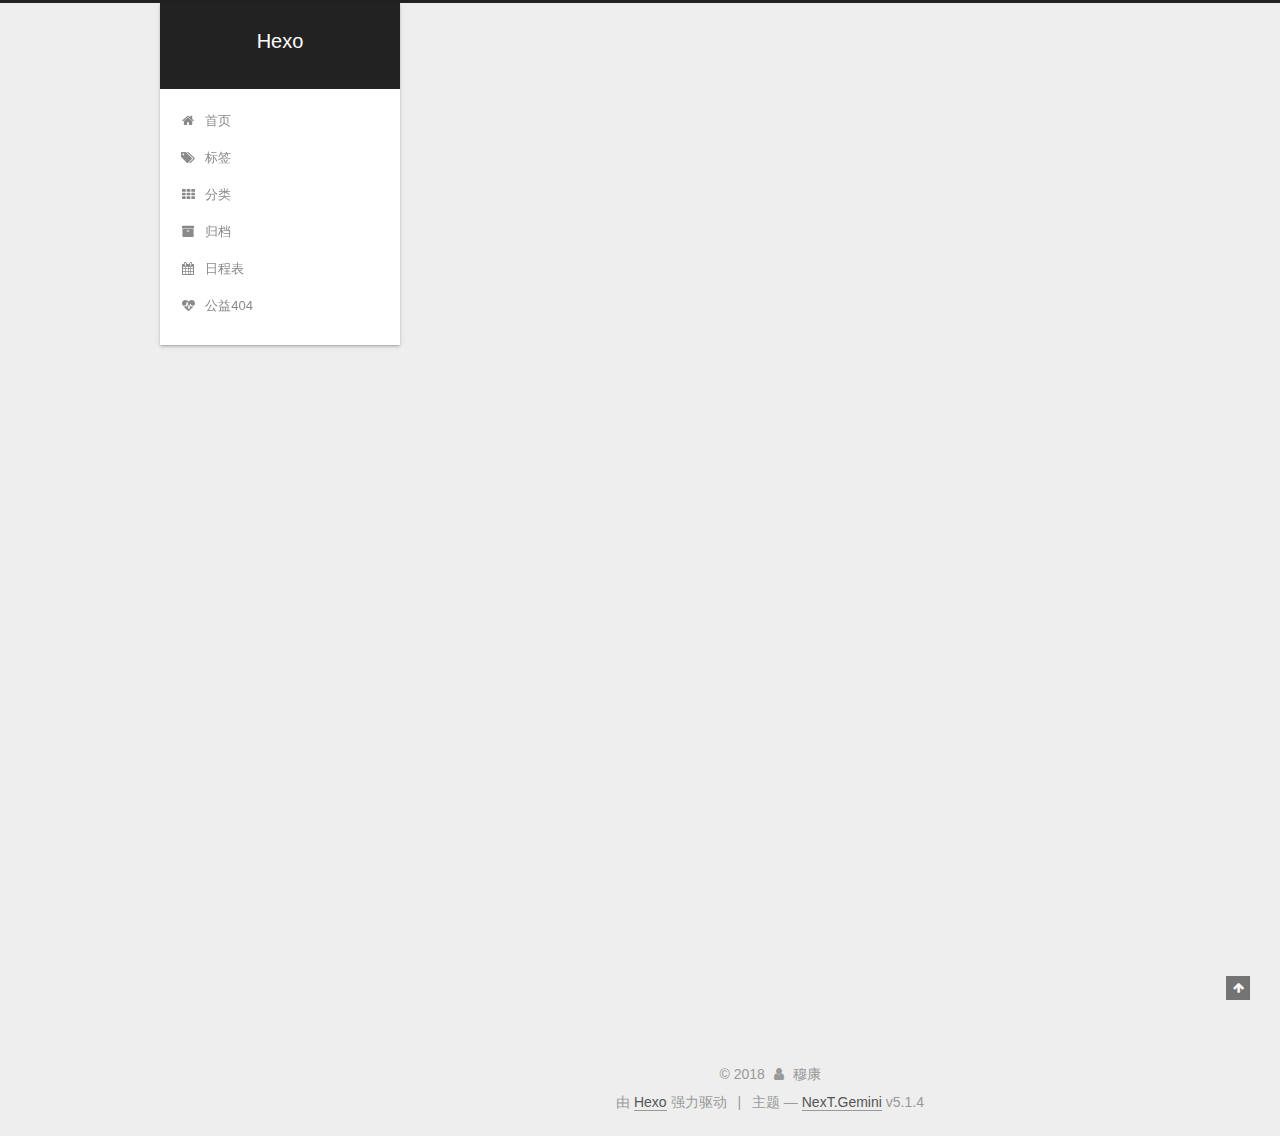
==== commit 00751771: "Site updated: 2018-10-08 17:42:14" ====
--- a/index.html
+++ b/index.html
@@ -5,7 +5,7 @@
   
 
 
-<html class="theme-next mist use-motion" lang="zh-Hans">
+<html class="theme-next gemini use-motion" lang="zh-Hans">
 <head>
   <meta charset="UTF-8"/>
 <meta http-equiv="X-UA-Compatible" content="IE=edge" />
@@ -93,7 +93,7 @@
   var NexT = window.NexT || {};
   var CONFIG = {
     root: '/',
-    scheme: 'Mist',
+    scheme: 'Gemini',
     version: '5.1.4',
     sidebar: {"position":"left","display":"post","offset":12,"b2t":false,"scrollpercent":false,"onmobile":false},
     fancybox: true,
@@ -498,7 +498,7 @@
 
 
 
-  <div class="theme-info">主题 &mdash; <a class="theme-link" target="_blank" href="https://github.com/iissnan/hexo-theme-next">NexT.Mist</a> v5.1.4</div>
+  <div class="theme-info">主题 &mdash; <a class="theme-link" target="_blank" href="https://github.com/iissnan/hexo-theme-next">NexT.Gemini</a> v5.1.4</div>
 
 
 
@@ -598,6 +598,13 @@
   
   
 
+
+  <script type="text/javascript" src="/js/src/affix.js?v=5.1.4"></script>
+
+  <script type="text/javascript" src="/js/src/schemes/pisces.js?v=5.1.4"></script>
+
+
+
   
 
   
--- a/css/main.css
+++ b/css/main.css
@@ -189,7 +189,7 @@
   font-size: 14px;
   line-height: 2;
   color: #555;
-  background: #fff;
+  background: #eee;
 }
 @media (max-width: 767px) {
   body {
@@ -226,51 +226,51 @@
   margin: 20px 0 15px;
 }
 h1 {
-  font-size: 24px;
+  font-size: 22px;
 }
 @media (max-width: 767px) {
   h1 {
-    font-size: 20px;
+    font-size: 18px;
   }
 }
 h2 {
-  font-size: 22px;
+  font-size: 20px;
 }
 @media (max-width: 767px) {
   h2 {
-    font-size: 18px;
+    font-size: 16px;
   }
 }
 h3 {
-  font-size: 20px;
+  font-size: 18px;
 }
 @media (max-width: 767px) {
   h3 {
-    font-size: 16px;
+    font-size: 14px;
   }
 }
 h4 {
-  font-size: 18px;
+  font-size: 16px;
 }
 @media (max-width: 767px) {
   h4 {
-    font-size: 14px;
+    font-size: 12px;
   }
 }
 h5 {
-  font-size: 16px;
+  font-size: 14px;
 }
 @media (max-width: 767px) {
   h5 {
-    font-size: 12px;
+    font-size: 10px;
   }
 }
 h6 {
-  font-size: 14px;
+  font-size: 12px;
 }
 @media (max-width: 767px) {
   h6 {
-    font-size: 10px;
+    font-size: 8px;
   }
 }
 p {
@@ -445,7 +445,7 @@
 .header-inner {
   margin: 0 auto;
   padding: 100px 0 70px;
-  width: 700px;
+  width: calc(100% - 252px);
 }
 @media (min-width: 1600px) {
   .container .header-inner {
@@ -457,7 +457,7 @@
 }
 .main-inner {
   margin: 0 auto;
-  width: 700px;
+  width: calc(100% - 252px);
 }
 @media (min-width: 1600px) {
   .container .main-inner {
@@ -474,7 +474,7 @@
 .footer-inner {
   box-sizing: border-box;
   margin: 20px auto;
-  width: 700px;
+  width: calc(100% - 252px);
 }
 @media (min-width: 1600px) {
   .container .footer-inner {
@@ -653,8 +653,8 @@
 @media (min-width: 992px) {
   .full-image.full-image.full-image.full-image {
     max-width: none;
-    width: 110%;
-    margin: 25px -5%;
+    width: 118%;
+    margin: 0 -9%;
   }
 }
 .blockquote-center,
@@ -941,10 +941,10 @@
   padding: 0 20px;
   font-size: 14px;
   color: #555;
-  background: transparent;
-  border: 2px solid #222;
+  background: #fff;
+  border: 2px solid #555;
   text-decoration: none;
-  border-radius: 0;
+  border-radius: 2px;
   transition-property: background-color;
   transition-duration: 0.2s;
   transition-timing-function: ease-in-out;
@@ -953,8 +953,8 @@
 }
 .btn:hover {
   border-color: #222;
-  color: #222;
-  background: #fff;
+  color: #fff;
+  background: #222;
 }
 .btn +.btn {
   margin: 0 0 8px 8px;
@@ -1066,7 +1066,7 @@
   width: 24px;
   background: #222;
   font-size: 12px;
-  opacity: 1;
+  opacity: 0.6;
   color: #fff;
   cursor: pointer;
   text-align: center;
@@ -1087,7 +1087,7 @@
   }
 }
 .back-to-top.back-to-top-on {
-  bottom: 19px;
+  bottom: 30px;
 }
 .header {
   background: transparent;
@@ -1101,7 +1101,7 @@
 }
 .site-meta {
   margin: 0;
-  text-align: left;
+  text-align: center;
 }
 @media (max-width: 767px) {
   .site-meta {
@@ -1112,12 +1112,12 @@
   position: relative;
   display: inline-block;
   padding: 0 40px;
-  color: #222;
+  color: #fff;
   background: #222;
   border-bottom: none;
 }
 .brand:hover {
-  color: #222;
+  color: #fff;
 }
 .logo {
   display: inline-block;
@@ -1136,7 +1136,7 @@
 .site-subtitle {
   margin-top: 10px;
   font-size: 13px;
-  color: #999;
+  color: #ddd;
 }
 .use-motion .brand {
   opacity: 0;
@@ -1209,7 +1209,8 @@
   transition-timing-function: ease-in-out;
   transition-delay: 0s;
 }
-.menu .menu-item a:hover {
+.menu .menu-item a:hover,
+.menu-item-active a {
   border-bottom-color: #222;
 }
 .menu .menu-item .fa {
@@ -1348,7 +1349,7 @@
 .posts-collapse {
   position: relative;
   z-index: 1010;
-  margin-left: 0;
+  margin-left: 55px;
 }
 .posts-collapse::after {
   content: " ";
@@ -1738,20 +1739,20 @@
   display: block;
   margin: 0 auto;
   padding: 2px;
-  max-width: 96px;
+  max-width: 120px;
   height: auto;
-  border: 2px solid #333;
+  border: 1px solid #eee;
 }
 .site-author-name {
-  margin: 5px 0 0;
+  margin: 0;
   text-align: center;
-  color: #f5f5f5;
-  font-weight: normal;
+  color: #222;
+  font-weight: 600;
 }
 .site-description {
-  margin-top: 5px;
+  margin-top: 0;
   text-align: center;
-  font-size: 14px;
+  font-size: 13px;
   color: #999;
 }
 .site-state {
@@ -1763,7 +1764,7 @@
 .site-state-item {
   display: inline-block;
   padding: 0 15px;
-  border-left: 1px solid #333;
+  border-left: 1px solid #eee;
 }
 .site-state-item:first-child {
   border-left: none;
@@ -1776,11 +1777,11 @@
   text-align: center;
   color: inherit;
   font-weight: 600;
-  font-size: 18px;
+  font-size: 16px;
 }
 .site-state-item-name {
   font-size: 13px;
-  color: inherit;
+  color: #999;
 }
 .feed-link {
   margin-top: 20px;
@@ -1822,7 +1823,7 @@
   width: 4px;
   height: 4px;
   border-radius: 50%;
-  background: #1a6a11;
+  background: #d56c6c;
 }
 .links-of-blogroll {
   font-size: 13px;
@@ -1860,7 +1861,7 @@
   color: #555;
 }
 .sidebar-nav li:hover {
-  color: #f5f5f5;
+  color: #fc6423;
 }
 .page-post-detail .sidebar-nav-toc {
   padding: 0 5px;
@@ -1869,11 +1870,11 @@
   margin-left: 10px;
 }
 .sidebar-nav .sidebar-nav-active {
-  color: #87daff;
-  border-bottom-color: #87daff;
+  color: #fc6423;
+  border-bottom-color: #fc6423;
 }
 .sidebar-nav .sidebar-nav-active:hover {
-  color: #87daff;
+  color: #fc6423;
 }
 .sidebar-panel {
   display: none;
@@ -1906,12 +1907,12 @@
   transition-timing-function: ease-in-out;
   transition-delay: 0s;
   transition-property: all;
-  color: #999;
-  border-bottom-color: #555;
+  color: #666;
+  border-bottom-color: #ccc;
 }
 .post-toc ol a:hover {
-  color: #ccc;
-  border-bottom-color: #ccc;
+  color: #000;
+  border-bottom-color: #000;
 }
 .post-toc .nav-item {
   overflow: hidden;
@@ -1933,14 +1934,14 @@
   display: block;
 }
 .post-toc .nav .active > a {
-  color: #87daff;
-  border-bottom-color: #87daff;
+  color: #fc6423;
+  border-bottom-color: #fc6423;
 }
 .post-toc .nav .active-current > a {
-  color: #87daff;
+  color: #fc6423;
 }
 .post-toc .nav .active-current > a:hover {
-  color: #87daff;
+  color: #fc6423;
 }
 .footer {
   font-size: 14px;
@@ -2580,327 +2581,543 @@
   }
 }
 .page-post-detail .sidebar-toggle-line {
-  background: #87daff;
+  background: #fc6423;
 }
 .page-post-detail .comments {
   overflow: hidden;
 }
-h1,
-h2,
-h3,
-h4,
-h5,
-h6 {
-  margin: 20px 0 10px;
-}
-p {
-  margin: 0 0 25px 0;
-}
-a {
-  border-bottom-color: #ccc;
-}
-hr {
-  margin: 20px 0;
-  height: 2px;
-}
-.main-inner {
-  margin-top: 80px;
-}
 .header {
-  background: #f5f5f5;
+  position: relative;
+  margin: 0 auto;
+  width: 75%;
+}
+@media (min-width: 768px) and (max-width: 991px) {
+  .header {
+    width: auto;
+  }
+}
+@media (max-width: 767px) {
+  .header {
+    width: auto;
+  }
 }
 .header-inner {
-  padding: 25px 0 20px;
-}
-.header-inner:before,
-.header-inner:after {
+  position: absolute;
+  top: 0;
+  overflow: hidden;
+  padding: 0;
+  width: 240px;
+  background: #fff;
+  box-shadow: 0 2px 2px 0 rgba(0,0,0,0.12), 0 3px 1px -2px rgba(0,0,0,0.06), 0 1px 5px 0 rgba(0,0,0,0.12);
+  border-radius: initial;
+}
+@media (min-width: 1600px) {
+  .container .header-inner {
+    width: 240px;
+  }
+}
+@media (min-width: 768px) and (max-width: 991px) {
+  .header-inner {
+    position: relative;
+    width: auto;
+    border-radius: initial;
+  }
+}
+@media (max-width: 767px) {
+  .header-inner {
+    position: relative;
+    width: auto;
+    border-radius: initial;
+  }
+}
+.main:before,
+.main:after {
   content: " ";
   display: table;
 }
-.header-inner:after {
+.main:after {
   clear: both;
 }
-@media (max-width: 767px) {
-  .header-inner {
+@media (min-width: 768px) and (max-width: 991px) {
+  .main {
+    padding-bottom: 100px;
+  }
+}
+@media (max-width: 767px) {
+  .main {
+    padding-bottom: 100px;
+  }
+}
+.container .main-inner {
+  width: 75%;
+}
+@media (min-width: 768px) and (max-width: 991px) {
+  .container .main-inner {
     width: auto;
-    margin-bottom: 50px;
-    padding: 10px;
-  }
+  }
+}
+@media (max-width: 767px) {
+  .container .main-inner {
+    width: auto;
+  }
+}
+.content-wrap {
+  float: right;
+  box-sizing: border-box;
+  padding: 40px;
+  width: calc(100% - 252px);
+  background: #fff;
+  min-height: 700px;
+  box-shadow: 0 2px 2px 0 rgba(0,0,0,0.12), 0 3px 1px -2px rgba(0,0,0,0.06), 0 1px 5px 0 rgba(0,0,0,0.12);
+  border-radius: initial;
+}
+@media (min-width: 768px) and (max-width: 991px) {
+  .content-wrap {
+    width: 100%;
+    padding: 20px;
+    border-radius: initial;
+  }
+}
+@media (max-width: 767px) {
+  .content-wrap {
+    width: 100%;
+    padding: 20px;
+    min-height: auto;
+    border-radius: initial;
+  }
+}
+.sidebar {
+  position: static;
+  float: left;
+  margin-top: 300px;
+  width: 240px;
+  background: #eee;
+  box-shadow: none;
+}
+@media (min-width: 768px) and (max-width: 991px) {
+  .sidebar {
+    display: none;
+  }
+}
+@media (max-width: 767px) {
+  .sidebar {
+    display: none;
+  }
+}
+.sidebar-toggle {
+  display: none;
+}
+.footer-inner {
+  width: 75%;
+  padding-left: 260px;
+}
+@media (min-width: 768px) and (max-width: 991px) {
+  .footer-inner {
+    width: auto;
+    padding-left: 0 !important;
+    padding-right: 0 !important;
+  }
+}
+@media (max-width: 767px) {
+  .footer-inner {
+    width: auto;
+    padding-left: 0 !important;
+    padding-right: 0 !important;
+  }
+}
+.sidebar-position-right .header-inner {
+  right: 0;
+}
+.sidebar-position-right .content-wrap {
+  float: left;
+}
+.sidebar-position-right .sidebar {
+  float: right;
+}
+.sidebar-position-right .footer-inner {
+  padding-left: 0;
+  padding-right: 260px;
+}
+.site-brand-wrapper {
+  position: relative;
 }
 .site-meta {
-  float: left;
-  margin-left: -20px;
-  line-height: normal;
-}
-@media (max-width: 767px) {
+  padding: 20px 0;
+  color: #fff;
+  background: #222;
+}
+@media (min-width: 768px) and (max-width: 991px) {
   .site-meta {
-    margin-left: 10px;
-  }
-}
-.site-meta .brand {
-  padding: 2px 1px;
+    box-shadow: 0 0 16px rgba(0,0,0,0.5);
+  }
+}
+@media (max-width: 767px) {
+  .site-meta {
+    box-shadow: 0 0 16px rgba(0,0,0,0.5);
+  }
+}
+.brand {
+  padding: 0;
   background: none;
 }
-@media (max-width: 767px) {
-  .site-meta .brand {
-    display: block;
-  }
-}
-.site-meta .logo {
-  display: none;
-}
-.site-meta .site-title {
-  font-size: 22px;
-  font-weight: bolder;
-}
-@media (max-width: 767px) {
-  .site-meta .site-title {
-    line-height: 34px;
-  }
-}
-.logo-line-before,
-.logo-line-after {
-  display: block;
-  overflow: hidden;
-  margin: 0 auto;
-  width: 75%;
-}
-@media (max-width: 767px) {
-  .logo-line-before,
-  .logo-line-after {
-    display: none;
-  }
-}
-.logo-line-before i,
-.logo-line-after i {
-  position: relative;
-  display: block;
-  height: 2px;
-  background: #222;
-}
-@media (max-width: 767px) {
-  .logo-line-before i,
-  .logo-line-after i {
-    height: 3px;
-  }
-}
-.use-motion .logo-line-before i {
-  left: -100%;
-}
-.use-motion .logo-line-after i {
-  right: -100%;
+.brand:hover {
+  color: #fff;
 }
 .site-subtitle {
-  display: none;
-}
-.site-nav-toggle {
-  position: static;
-  float: right;
-}
-.menu {
-  float: right;
-  margin: 8px 0 0 0;
-}
-@media (max-width: 767px) {
-  .menu {
-    margin: 20px 0 0 0;
-    padding: 0;
-  }
-}
-.menu br {
-  display: none;
-}
-.menu .menu-item {
-  margin: 0;
-}
-@media (max-width: 767px) {
-  .menu .menu-item {
-    display: block;
-  }
-}
-.menu .menu-item a {
-  padding: 0 10px;
-  background: none;
-  border: none;
-  border-radius: 2px;
-  transition-property: background;
-}
-@media (max-width: 767px) {
-  .menu .menu-item a {
-    text-align: left;
-  }
-}
-.menu .menu-item a:hover {
-  background: #e1e1e1;
-}
-.menu a::before {
-  display: none;
-}
-@media (max-width: 767px) {
-  .menu a::before {
-    display: block;
-  }
-}
-@media (max-width: 767px) {
-  .menu {
-    float: none;
-  }
+  margin: 10px 10px 0;
+  font-weight: initial;
 }
 .site-search form {
   display: none;
 }
+.site-nav {
+  border-top: none;
+}
+@media (min-width: 768px) and (max-width: 991px) {
+  .site-nav {
+    display: none !important;
+  }
+}
+@media (min-width: 768px) and (max-width: 991px) {
+  .site-nav-on {
+    display: block !important;
+  }
+}
+.menu .menu-item {
+  display: block;
+  margin: 0;
+}
+.menu .menu-item a {
+  position: relative;
+  box-sizing: border-box;
+  padding: 5px 20px;
+  text-align: left;
+  line-height: inherit;
+  transition-property: background-color;
+  transition-duration: 0.2s;
+  transition-timing-function: ease-in-out;
+  transition-delay: 0s;
+}
+.menu .menu-item a:hover,
+.menu-item-active a {
+  background: #f9f9f9;
+  border-bottom-color: #fff;
+}
+.menu .menu-item br {
+  display: none;
+}
+.menu-item-active a:after {
+  content: " ";
+  position: absolute;
+  top: 50%;
+  margin-top: -3px;
+  right: 15px;
+  width: 6px;
+  height: 6px;
+  border-radius: 50%;
+  background-color: #bbb;
+}
+.btn-bar {
+  background-color: #fff;
+}
+.site-nav-toggle {
+  left: 20px;
+  top: 50%;
+  -webkit-transform: translateY(-50%);
+  -webkit-transform: translateY(-50%);
+  -moz-transform: translateY(-50%);
+  -ms-transform: translateY(-50%);
+  -o-transform: translateY(-50%);
+  transform: translateY(-50%);
+}
+@media (min-width: 768px) and (max-width: 991px) {
+  .site-nav-toggle {
+    display: block;
+  }
+}
+.use-motion .sidebar .motion-element {
+  opacity: 1;
+}
+.sidebar {
+  margin-left: -100%;
+  right: auto;
+  bottom: auto;
+  -webkit-transform: none;
+}
+.sidebar-inner {
+  box-sizing: border-box;
+  width: 240px;
+  color: #555;
+  background: #fff;
+  box-shadow: 0 2px 2px 0 rgba(0,0,0,0.12), 0 3px 1px -2px rgba(0,0,0,0.06), 0 1px 5px 0 rgba(0,0,0,0.12), 0 -1px 0.5px 0 rgba(0,0,0,0.09);
+  border-radius: initial;
+  opacity: 0;
+}
+.sidebar-inner.affix {
+  position: fixed;
+  top: 12px;
+}
+.sidebar-inner.affix-bottom {
+  position: absolute;
+}
+.site-overview {
+  text-align: left;
+}
+.site-author:before,
+.site-author:after {
+  content: " ";
+  display: table;
+}
+.site-author:after {
+  clear: both;
+}
+.sidebar a {
+  color: #555;
+}
+.sidebar a:hover {
+  color: #222;
+}
+.site-state-item {
+  padding: 0 10px;
+}
+.links-of-author-item a:before {
+  display: none;
+}
+.links-of-author-item a {
+  border-bottom: none;
+  text-decoration: underline;
+}
+.feed-link {
+  border-top: 1px dotted #ccc;
+  border-bottom: 1px dotted #ccc;
+  text-align: center;
+}
+.feed-link a {
+  display: block;
+  color: #fc6423;
+  border: none;
+}
+.feed-link a:hover {
+  background: none;
+  color: #e34603;
+}
+.feed-link a:hover i {
+  color: #e34603;
+}
+.links-of-author {
+  display: flex;
+  flex-wrap: wrap;
+  justify-content: center;
+}
+.links-of-author-item {
+  margin: 5px 0 0;
+  width: 50%;
+}
+.links-of-author-item a {
+  max-width: 216px;
+  box-sizing: border-box;
+  display: inline-block;
+  margin-right: 0;
+  margin-bottom: 0;
+  padding: 0 5px;
+  overflow: hidden;
+  white-space: nowrap;
+  text-overflow: ellipsis;
+}
+.links-of-author-item a {
+  display: block;
+  text-decoration: none;
+}
+.links-of-author-item a:hover {
+  border-radius: 4px;
+  background: #eee;
+}
+.links-of-author-item .fa {
+  margin-right: 2px;
+  font-size: 16px;
+}
+.links-of-author-item .fa-globe {
+  font-size: 15px;
+}
+.links-of-blogroll {
+  text-align: center;
+  margin-top: 20px;
+  padding: 3px 0 0;
+  border-top: 1px dotted #ccc;
+}
+.links-of-blogroll-title {
+  margin-top: 0;
+}
+.links-of-blogroll-item {
+  padding: 0;
+}
+.links-of-blogroll-inline:before,
+.links-of-blogroll-inline:after {
+  content: " ";
+  display: table;
+}
+.links-of-blogroll-inline:after {
+  clear: both;
+}
+.links-of-blogroll-inline .links-of-blogroll-item {
+  margin: 5px 0 0;
+  width: 50%;
+  display: inline-block;
+  width: unset;
+}
+.links-of-blogroll-inline .links-of-blogroll-item a {
+  max-width: 216px;
+  box-sizing: border-box;
+  display: inline-block;
+  margin-right: 0;
+  margin-bottom: 0;
+  padding: 0 5px;
+  overflow: hidden;
+  white-space: nowrap;
+  text-overflow: ellipsis;
+}
+.content-wrap {
+  padding: initial;
+  background: initial;
+  box-shadow: initial;
+  border-radius: initial;
+}
+.post-block {
+  padding: 40px;
+  background: #fff;
+  box-shadow: 0 2px 2px 0 rgba(0,0,0,0.12), 0 3px 1px -2px rgba(0,0,0,0.06), 0 1px 5px 0 rgba(0,0,0,0.12);
+  border-radius: initial;
+}
+#posts > article + article .post-block {
+  margin-top: 12px;
+  box-shadow: 0 2px 2px 0 rgba(0,0,0,0.12), 0 3px 1px -2px rgba(0,0,0,0.06), 0 1px 5px 0 rgba(0,0,0,0.12), 0 -1px 0.5px 0 rgba(0,0,0,0.09);
+  border-radius: initial;
+}
+.comments {
+  padding: 40px;
+  margin: initial;
+  margin-top: 12px;
+  background: #fff;
+  box-shadow: 0 2px 2px 0 rgba(0,0,0,0.12), 0 3px 1px -2px rgba(0,0,0,0.06), 0 1px 5px 0 rgba(0,0,0,0.12), 0 -1px 0.5px 0 rgba(0,0,0,0.09);
+  border-radius: initial;
+}
 .posts-expand {
-  padding-top: 0;
-}
-.posts-expand .post-title,
-.posts-expand .post-meta {
-  text-align: left;
-}
-@media (max-width: 767px) {
-  .posts-expand .post-title,
-  .posts-expand .post-meta {
-    text-align: center;
-  }
-}
-.posts-expand .post-eof {
-  display: none;
-}
-.posts-expand .post {
-  margin-top: 120px;
-}
-.posts-expand .post:first-child {
-  margin-top: 0;
-}
-.posts-expand .post-meta {
-  margin-top: 5px;
-  margin-bottom: 20px;
+  padding-top: initial;
+}
+.post-nav-divider {
+  width: 4%;
+}
+.post-nav-item {
+  width: 48%;
+}
+.post-eof,
+.post-spread {
+  display: none !important;
+}
+.pagination {
+  margin: 12px 0 0;
+  border-top: initial;
+  background: #fff;
+  box-shadow: 0 2px 2px 0 rgba(0,0,0,0.12), 0 3px 1px -2px rgba(0,0,0,0.06), 0 1px 5px 0 rgba(0,0,0,0.12), 0 -1px 0.5px 0 rgba(0,0,0,0.09);
+  border-radius: initial;
+  padding: 10px 0 10px;
+}
+.pagination .prev,
+.pagination .next,
+.pagination .page-number {
+  margin-bottom: initial;
+  top: initial;
+}
+.main {
+  padding-bottom: initial;
+}
+.footer {
+  bottom: auto;
+}
+.post-header h1,
+.post-header h2 {
+  margin: initial;
+}
+.posts-expand .post-title-link {
+  line-height: inherit;
 }
 .posts-expand .post-title {
-  position: relative;
-  font-size: 26px;
-  font-weight: 400;
-}
-@media (max-width: 767px) {
-  .posts-expand .post-title {
-    font-size: 22px;
-  }
-}
-@media (min-width: 1600px) {
-  .posts-expand .post-title {
-    font-size: 26px;
-  }
-}
-.posts-expand .post-title:hover:before {
-  background: #222;
-}
-@media (max-width: 767px) {
-  .posts-expand .post-body {
-    font-size: 12px;
-  }
-}
-.posts-expand .post-body img {
-  margin: 0;
-}
-.posts-expand .post-tags {
-  text-align: left;
-}
-.posts-expand .post-tags a {
-  padding: 1px 5px;
-  background: #f5f5f5;
-  border-bottom: none;
-}
-.posts-expand .post-tags a:hover {
-  background: #ccc;
-}
-.posts-expand .post-nav {
-  margin-top: 40px;
-}
-.post-button {
-  margin-top: 20px;
-  text-align: left;
-}
-.post-button a {
-  padding: 0;
-  font-size: 14px;
-  background: none;
-  border: none;
-  border-bottom: 2px solid #666;
-  transition-property: border;
-}
-@media (max-width: 767px) {
-  .post-button a {
-    font-size: 12px;
-  }
-}
-@media (min-width: 1600px) {
-  .post-button a {
-    font-size: 16px;
-  }
-}
-.post-button a:hover {
-  border-bottom-color: #222;
-}
-.links-of-blogroll-inline .links-of-blogroll-item {
-  display: inline-block;
-}
-.btn {
-  padding: 0 10px;
-  border-width: 2px;
-  border-radius: 0;
-}
-.headband {
-  display: none;
-}
-.site-search {
-  position: relative;
-  float: right;
-  margin-top: 5px;
-  padding-top: 3px;
-}
-@media (max-width: 767px) {
-  .site-search {
-    float: none;
-    padding: 0 10px;
-  }
-}
-@media (max-width: 767px) {
-  .container .main-inner {
-    width: auto;
-  }
-}
-.page-post-detail .post-title,
-.page-post-detail .post-meta {
-  text-align: center;
-}
-.page-post-detail .post-title:before {
-  display: none;
-}
-.page-post-detail .post-meta {
-  margin-bottom: 60px;
-}
-.pagination {
-  margin: 120px 0 0;
-  text-align: left;
-}
-@media (max-width: 767px) {
+  font-size: 1.7em;
+}
+.post-body h1 {
+  font-size: 1.6em;
+  border-bottom: 1px solid #eee;
+}
+.post-body h2 {
+  font-size: 1.45em;
+  border-bottom: 1px solid #eee;
+}
+.post-body h3 {
+  font-size: 1.3em;
+  border-bottom: 1px dotted #eee;
+}
+.post-body h4 {
+  font-size: 1.2em;
+}
+.post-body h5 {
+  font-size: 1.07em;
+}
+.post-body h6 {
+  font-size: 1.03em;
+}
+@media (min-width: 768px) and (max-width: 991px) {
+  .content-wrap {
+    padding: 10px;
+  }
+  .posts-expand {
+    margin: initial;
+  }
+  .posts-expand .post-button {
+    margin-top: 20px;
+  }
+  .post-block {
+    padding: 20px;
+    box-shadow: 0 2px 2px 0 rgba(0,0,0,0.12), 0 3px 1px -2px rgba(0,0,0,0.06), 0 1px 5px 0 rgba(0,0,0,0.12), 0 -1px 0.5px 0 rgba(0,0,0,0.09);
+    border-radius: initial;
+  }
+  #posts > article + article .post-block {
+    margin-top: 10px;
+  }
+  .comments {
+    margin-top: 10px;
+    padding: 10px 20px;
+  }
   .pagination {
-    margin: 80px 10px 0;
-    text-align: center;
-  }
-}
-.footer {
-  margin-top: 80px;
-  padding: 10px 0;
-  background: #f5f5f5;
-  color: #666;
-}
-.footer-inner {
-  margin: 0 auto;
-  text-align: left;
-}
-@media (max-width: 767px) {
-  .footer-inner {
-    width: auto;
-    text-align: center;
-  }
-}
+    margin: 10px 0 0;
+  }
+}
+@media (max-width: 767px) {
+  .content-wrap {
+    padding: 8px;
+  }
+  .posts-expand {
+    margin: initial;
+  }
+  .posts-expand .post-button {
+    margin-top: 12px;
+  }
+  .posts-expand img {
+    padding: initial !important;
+  }
+  .post-block {
+    padding: 12px;
+    min-height: auto;
+    box-shadow: 0 2px 2px 0 rgba(0,0,0,0.12), 0 3px 1px -2px rgba(0,0,0,0.06), 0 1px 5px 0 rgba(0,0,0,0.12), 0 -1px 0.5px 0 rgba(0,0,0,0.09);
+    border-radius: initial;
+  }
+  #posts > article + article .post-block {
+    margin-top: 8px;
+  }
+  .comments {
+    margin-top: 8px;
+    padding: 0 12px;
+  }
+  .pagination {
+    margin: 8px 0 0;
+  }
+}
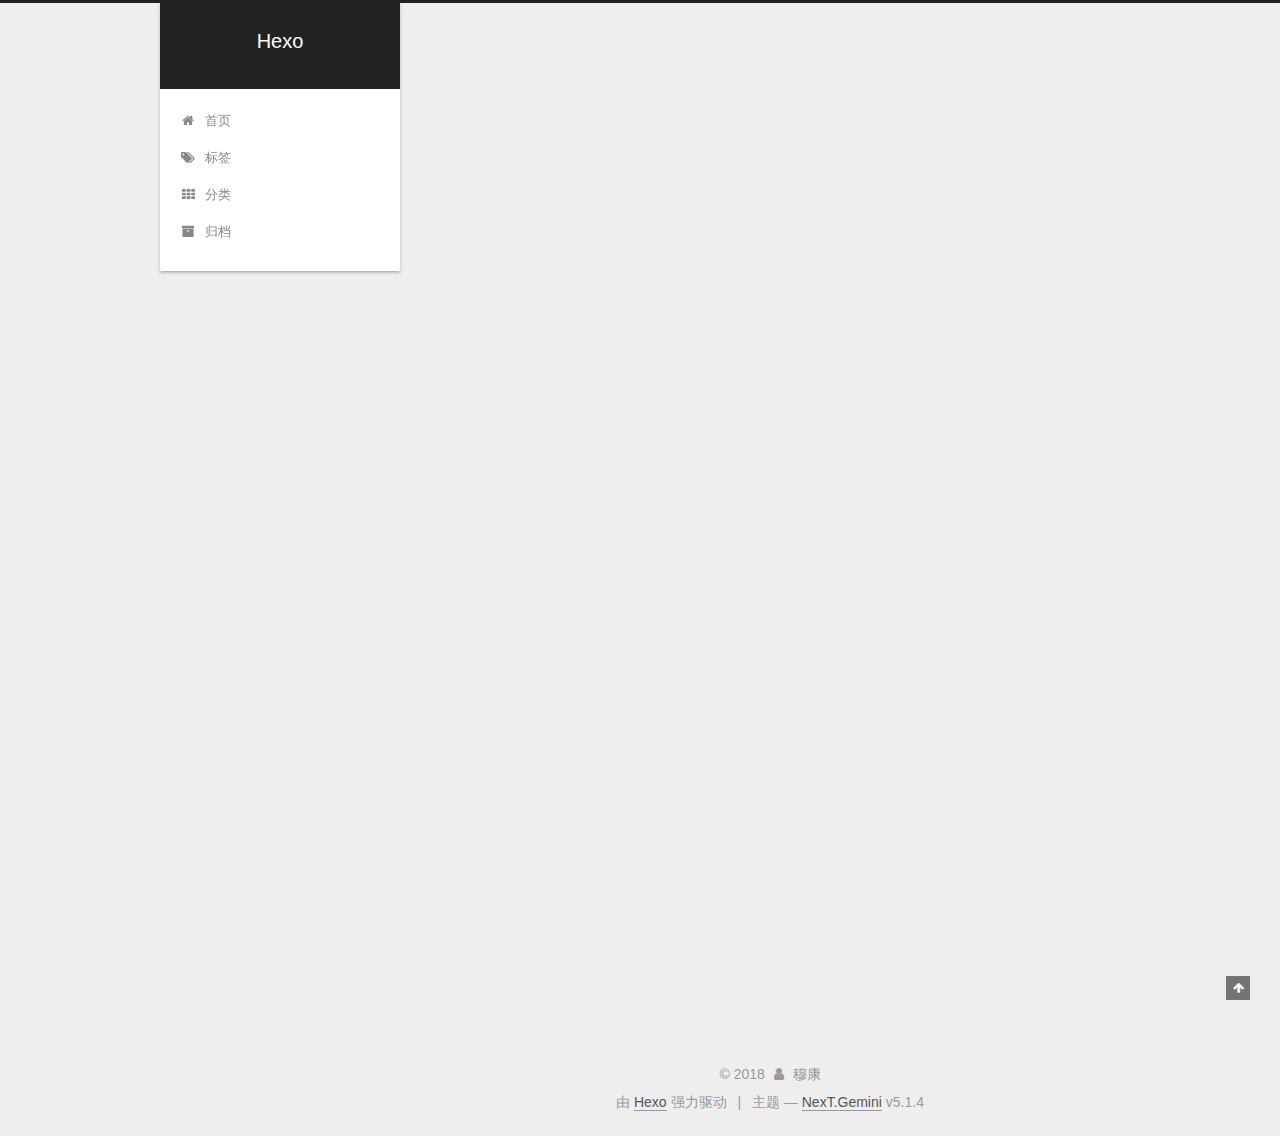
==== commit ddb6d32a: "Site updated: 2018-10-09 09:55:17" ====
--- a/index.html
+++ b/index.html
@@ -216,26 +216,6 @@
           </a>
         </li>
       
-        
-        <li class="menu-item menu-item-schedule">
-          <a href="/schedule/" rel="section">
-            
-              <i class="menu-item-icon fa fa-fw fa-calendar"></i> <br />
-            
-            日程表
-          </a>
-        </li>
-      
-        
-        <li class="menu-item menu-item-commonweal">
-          <a href="/404/" rel="section">
-            
-              <i class="menu-item-icon fa fa-fw fa-heartbeat"></i> <br />
-            
-            公益404
-          </a>
-        </li>
-      
 
       
     </ul>
--- a/css/main.css
+++ b/css/main.css
@@ -1823,7 +1823,7 @@
   width: 4px;
   height: 4px;
   border-radius: 50%;
-  background: #d56c6c;
+  background: #ff044e;
 }
 .links-of-blogroll {
   font-size: 13px;
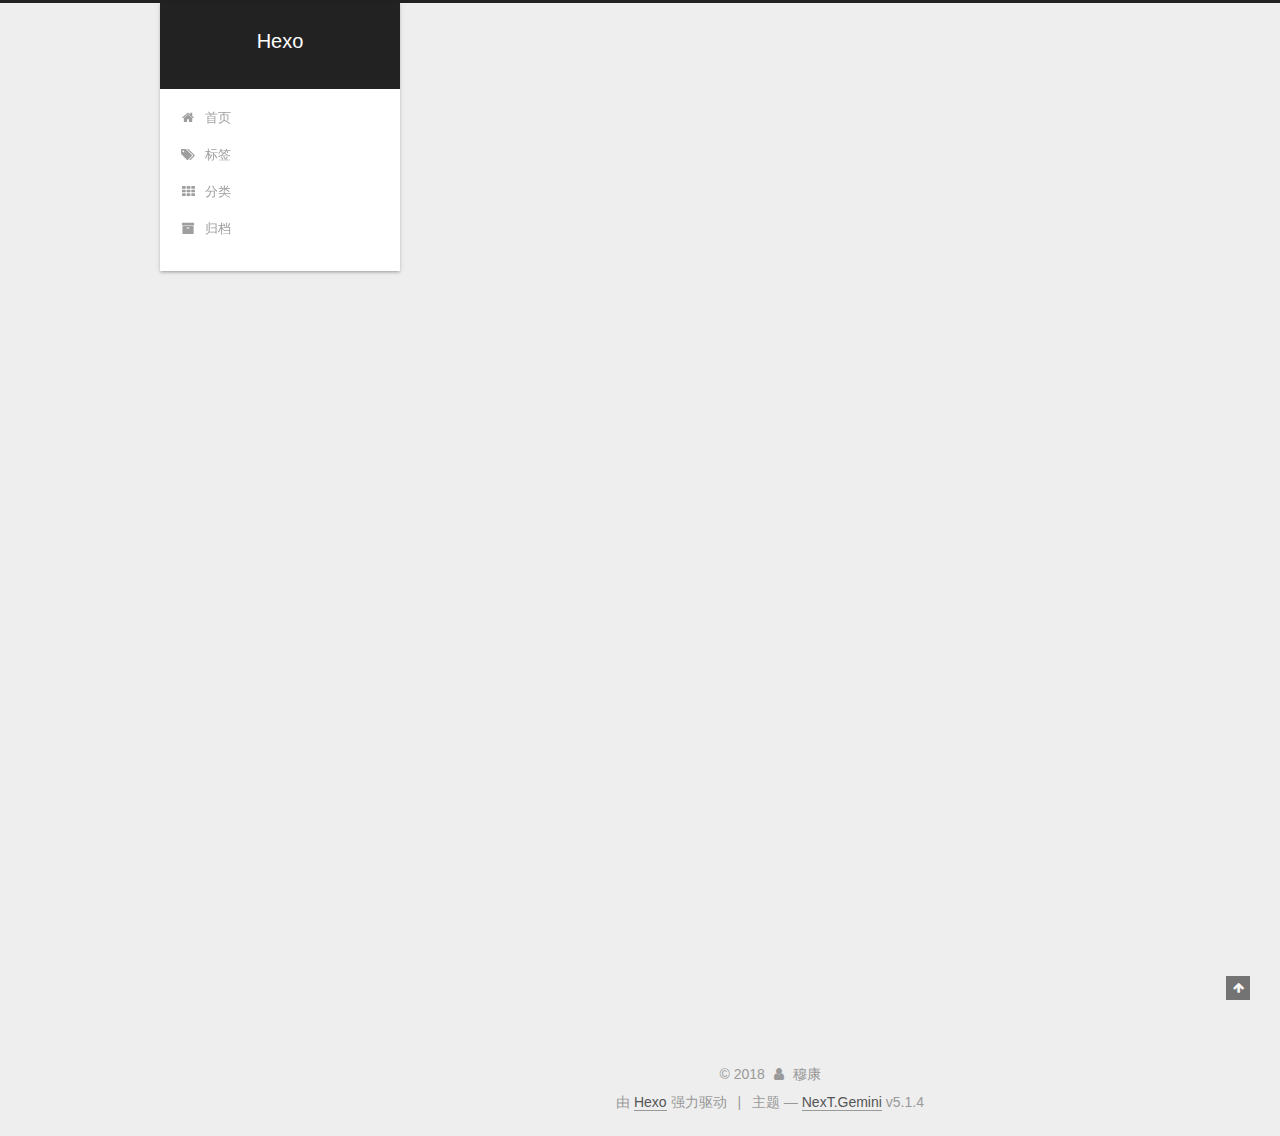
==== commit ef054a89: "Site updated: 2018-10-16 09:27:53" ====
--- a/index.html
+++ b/index.html
@@ -298,6 +298,17 @@
 
           
           
+             <span id="/2018/10/08/hello-world/" class="leancloud_visitors" data-flag-title="Hello World">
+               <span class="post-meta-divider">|</span>
+               <span class="post-meta-item-icon">
+                 <i class="fa fa-eye"></i>
+               </span>
+               
+                 <span class="post-meta-item-text">阅读次数&#58;</span>
+               
+                 <span class="leancloud-visitors-count"></span>
+             </span>
+          
 
           
 
@@ -636,6 +647,113 @@
   
 
   
+  <script src="https://cdn1.lncld.net/static/js/av-core-mini-0.6.4.js"></script>
+  <script>AV.initialize("cXlcOpYtVOsjbUitWkVVc2i9-gzGzoHsz", "DmJRx6sXfvFL0YX5WovBIwEP");</script>
+  <script>
+    function showTime(Counter) {
+      var query = new AV.Query(Counter);
+      var entries = [];
+      var $visitors = $(".leancloud_visitors");
+
+      $visitors.each(function () {
+        entries.push( $(this).attr("id").trim() );
+      });
+
+      query.containedIn('url', entries);
+      query.find()
+        .done(function (results) {
+          var COUNT_CONTAINER_REF = '.leancloud-visitors-count';
+
+          if (results.length === 0) {
+            $visitors.find(COUNT_CONTAINER_REF).text(0);
+            return;
+          }
+
+          for (var i = 0; i < results.length; i++) {
+            var item = results[i];
+            var url = item.get('url');
+            var time = item.get('time');
+            var element = document.getElementById(url);
+
+            $(element).find(COUNT_CONTAINER_REF).text(time);
+          }
+          for(var i = 0; i < entries.length; i++) {
+            var url = entries[i];
+            var element = document.getElementById(url);
+            var countSpan = $(element).find(COUNT_CONTAINER_REF);
+            if( countSpan.text() == '') {
+              countSpan.text(0);
+            }
+          }
+        })
+        .fail(function (object, error) {
+          console.log("Error: " + error.code + " " + error.message);
+        });
+    }
+
+    function addCount(Counter) {
+      var $visitors = $(".leancloud_visitors");
+      var url = $visitors.attr('id').trim();
+      var title = $visitors.attr('data-flag-title').trim();
+      var query = new AV.Query(Counter);
+
+      query.equalTo("url", url);
+      query.find({
+        success: function(results) {
+          if (results.length > 0) {
+            var counter = results[0];
+            counter.fetchWhenSave(true);
+            counter.increment("time");
+            counter.save(null, {
+              success: function(counter) {
+                var $element = $(document.getElementById(url));
+                $element.find('.leancloud-visitors-count').text(counter.get('time'));
+              },
+              error: function(counter, error) {
+                console.log('Failed to save Visitor num, with error message: ' + error.message);
+              }
+            });
+          } else {
+            var newcounter = new Counter();
+            /* Set ACL */
+            var acl = new AV.ACL();
+            acl.setPublicReadAccess(true);
+            acl.setPublicWriteAccess(true);
+            newcounter.setACL(acl);
+            /* End Set ACL */
+            newcounter.set("title", title);
+            newcounter.set("url", url);
+            newcounter.set("time", 1);
+            newcounter.save(null, {
+              success: function(newcounter) {
+                var $element = $(document.getElementById(url));
+                $element.find('.leancloud-visitors-count').text(newcounter.get('time'));
+              },
+              error: function(newcounter, error) {
+                console.log('Failed to create');
+              }
+            });
+          }
+        },
+        error: function(error) {
+          console.log('Error:' + error.code + " " + error.message);
+        }
+      });
+    }
+
+    $(function() {
+      var Counter = AV.Object.extend("Counter");
+      if ($('.leancloud_visitors').length == 1) {
+        addCount(Counter);
+      } else if ($('.post-title-link').length > 1) {
+        showTime(Counter);
+      }
+    });
+  </script>
+
+
+
+  
 
   
 
--- a/css/main.css
+++ b/css/main.css
@@ -1823,7 +1823,7 @@
   width: 4px;
   height: 4px;
   border-radius: 50%;
-  background: #ff044e;
+  background: #ff448f;
 }
 .links-of-blogroll {
   font-size: 13px;
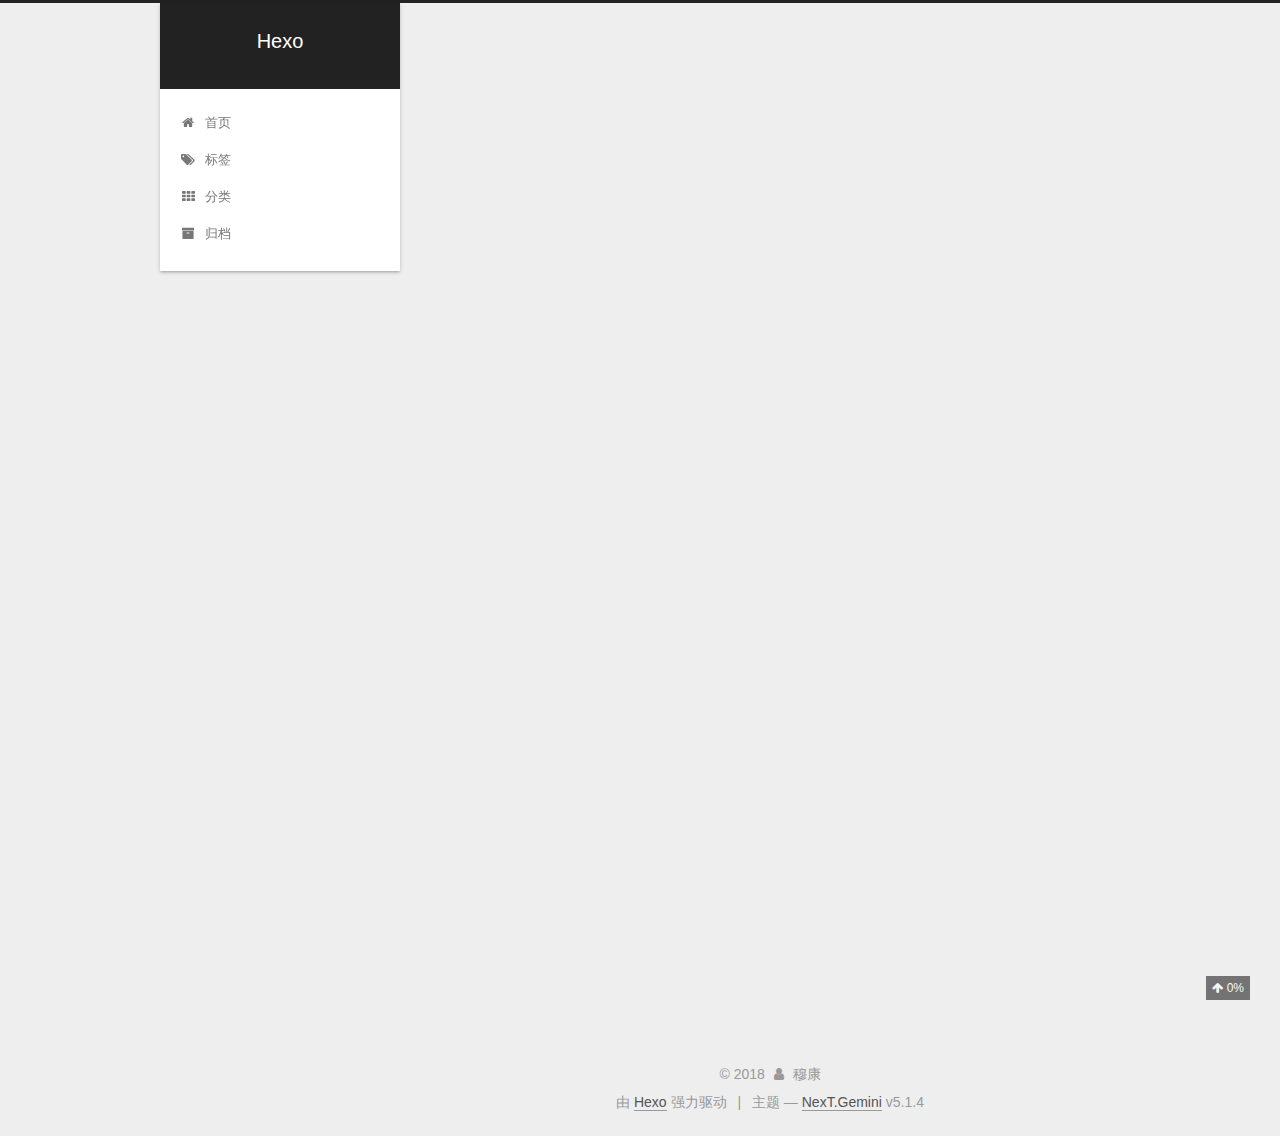
==== commit cbe771b0: "Site updated: 2018-10-25 17:20:57" ====
--- a/index.html
+++ b/index.html
@@ -95,7 +95,7 @@
     root: '/',
     scheme: 'Gemini',
     version: '5.1.4',
-    sidebar: {"position":"left","display":"post","offset":12,"b2t":false,"scrollpercent":false,"onmobile":false},
+    sidebar: {"position":"left","display":"post","offset":12,"b2t":false,"scrollpercent":"ture","onmobile":false},
     fancybox: true,
     tabs: true,
     motion: {"enable":true,"async":false,"transition":{"post_block":"fadeIn","post_header":"slideDownIn","post_body":"slideDownIn","coll_header":"slideLeftIn","sidebar":"slideUpIn"}},
@@ -509,6 +509,8 @@
     
       <div class="back-to-top">
         <i class="fa fa-arrow-up"></i>
+        
+          <span id="scrollpercent"><span>0</span>%</span>
         
       </div>
     
--- a/css/main.css
+++ b/css/main.css
@@ -1063,7 +1063,7 @@
   right: 30px;
   z-index: 1050;
   padding: 0 6px;
-  width: 24px;
+  width: initial;
   background: #222;
   font-size: 12px;
   opacity: 0.6;
@@ -1823,7 +1823,7 @@
   width: 4px;
   height: 4px;
   border-radius: 50%;
-  background: #ff448f;
+  background: #6e95b5;
 }
 .links-of-blogroll {
   font-size: 13px;
